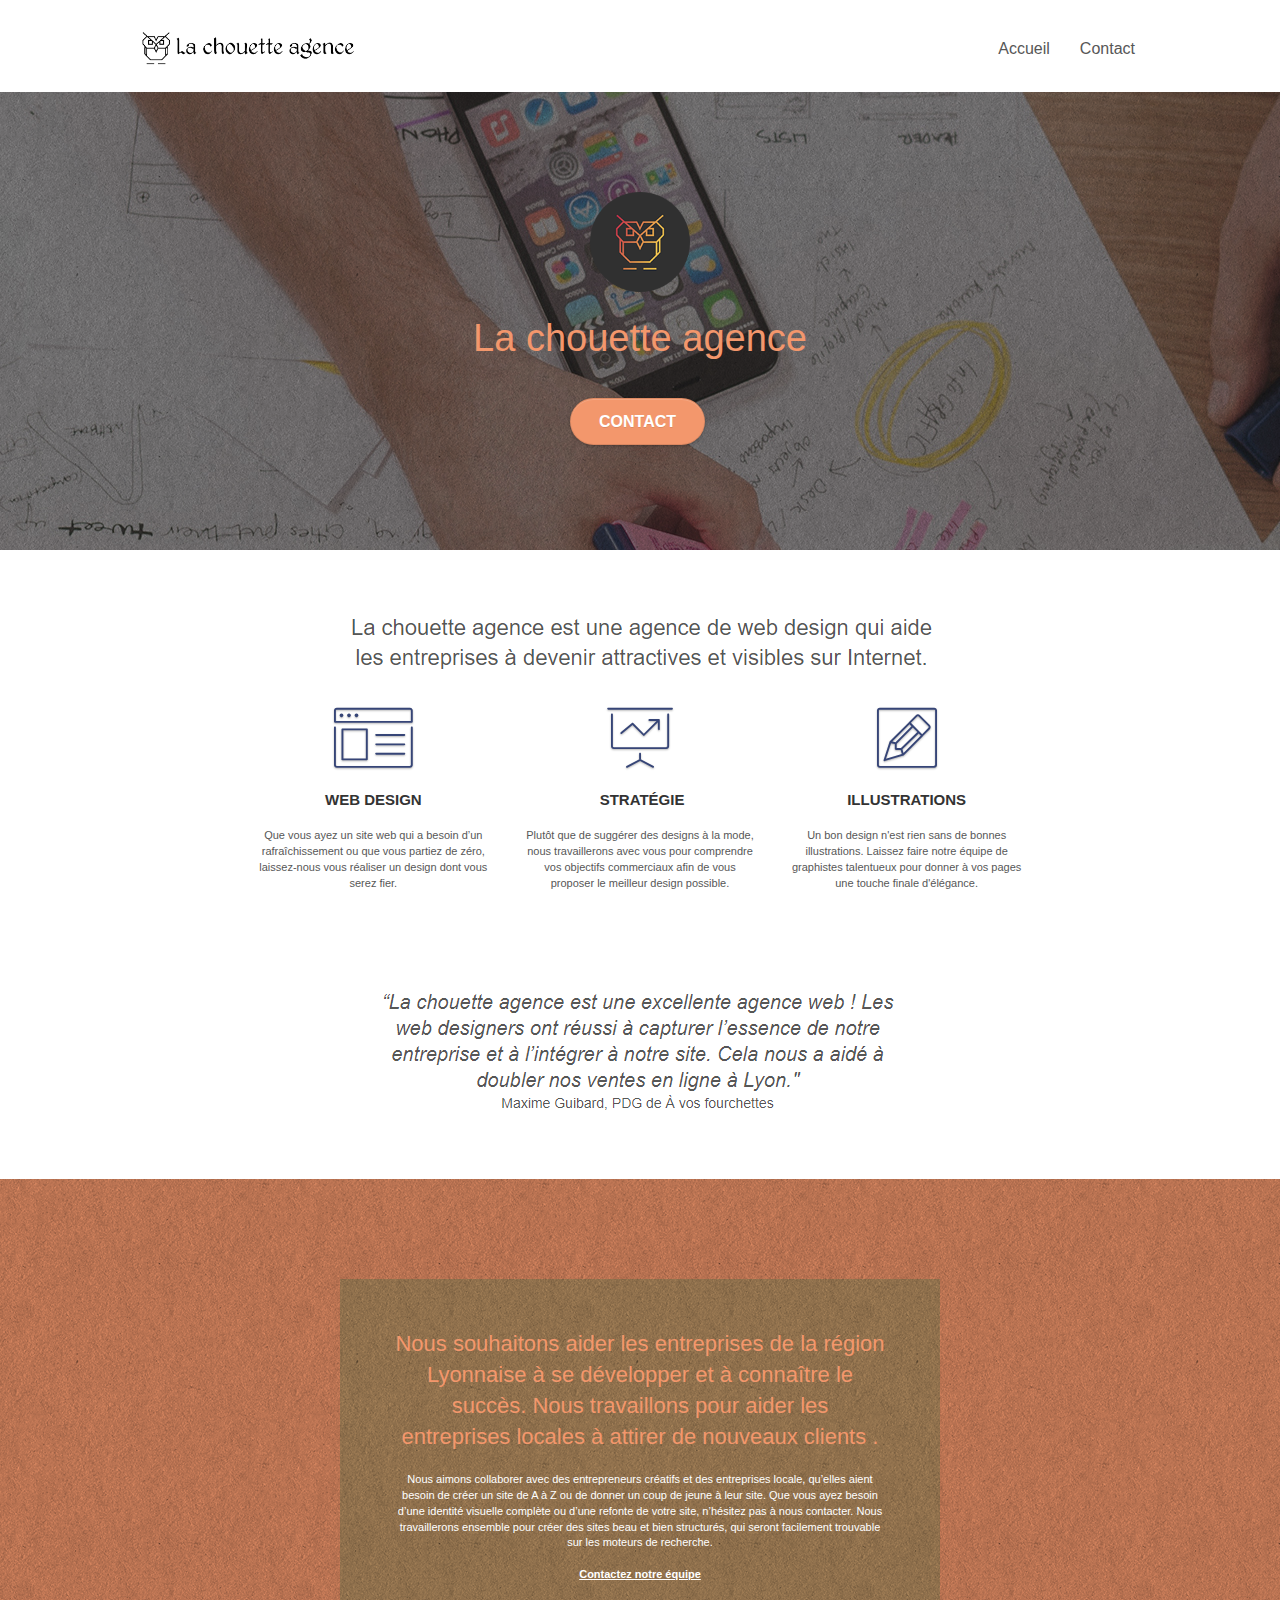
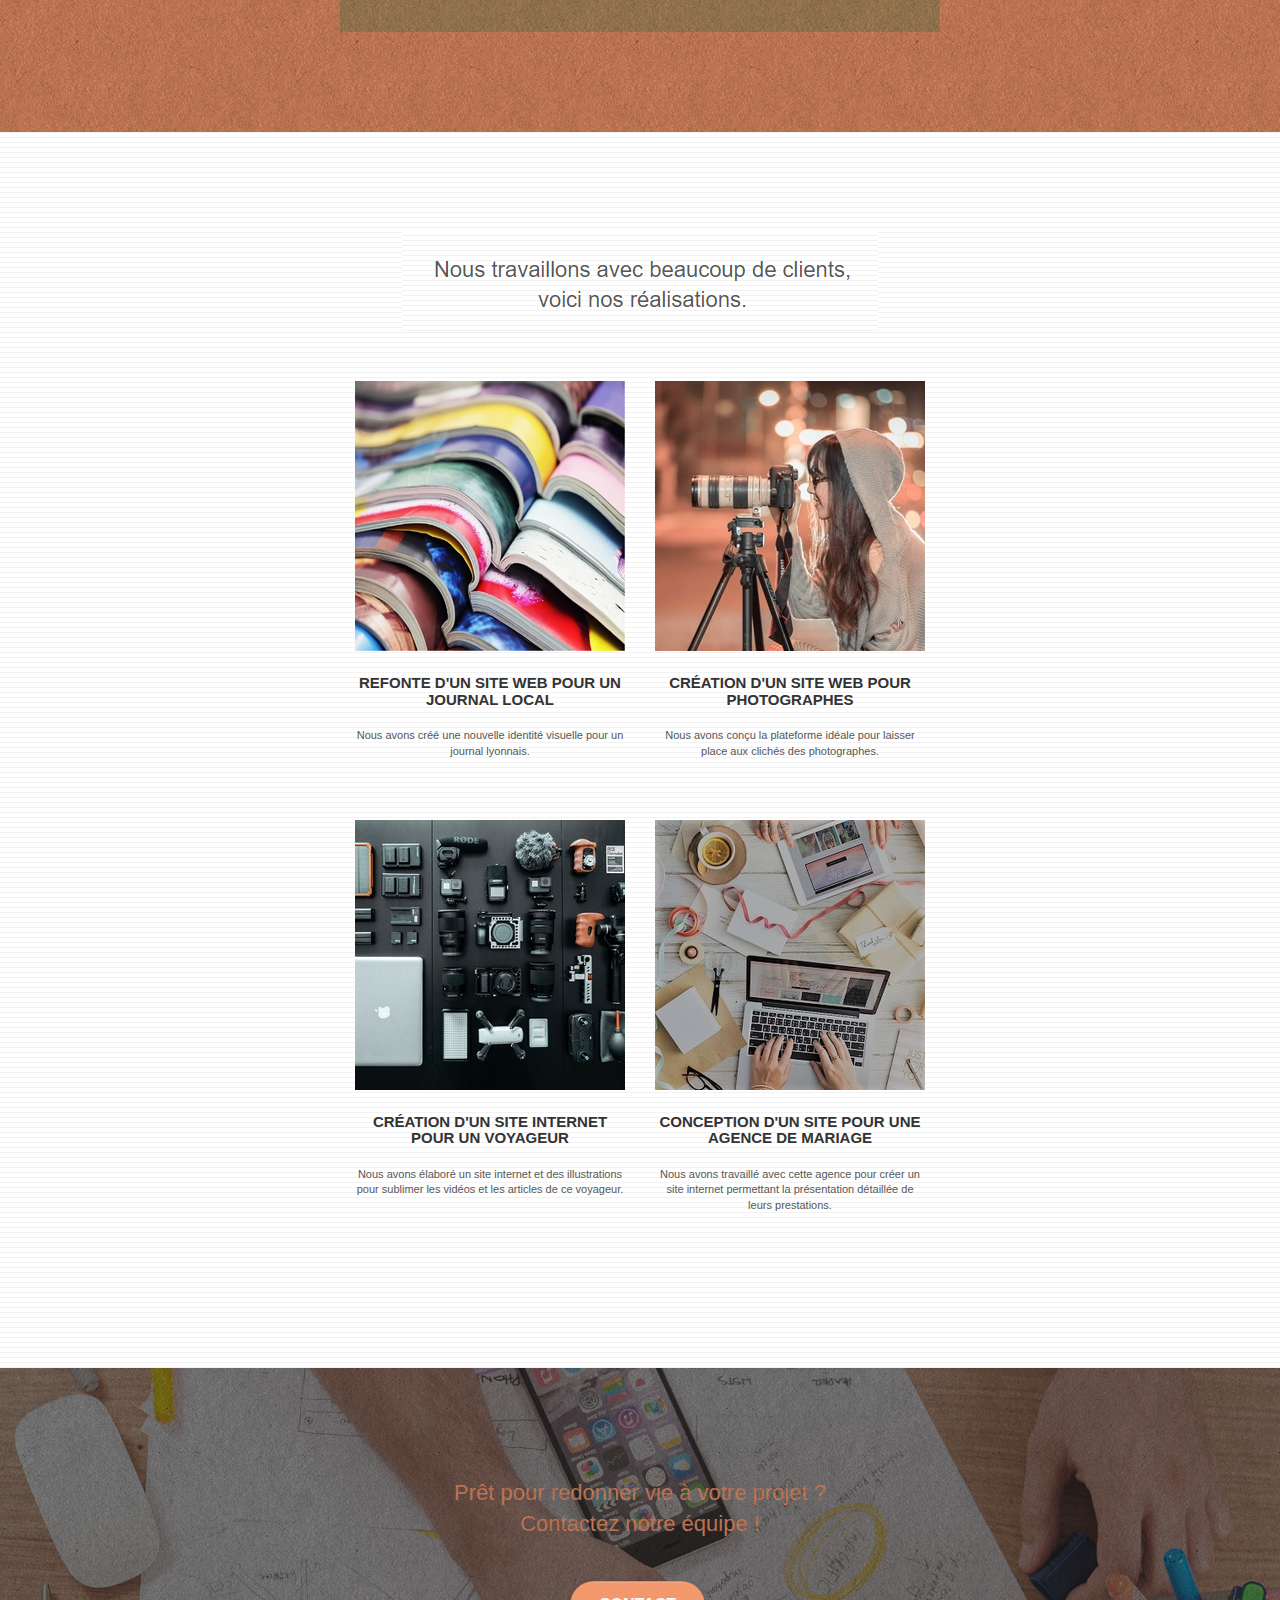
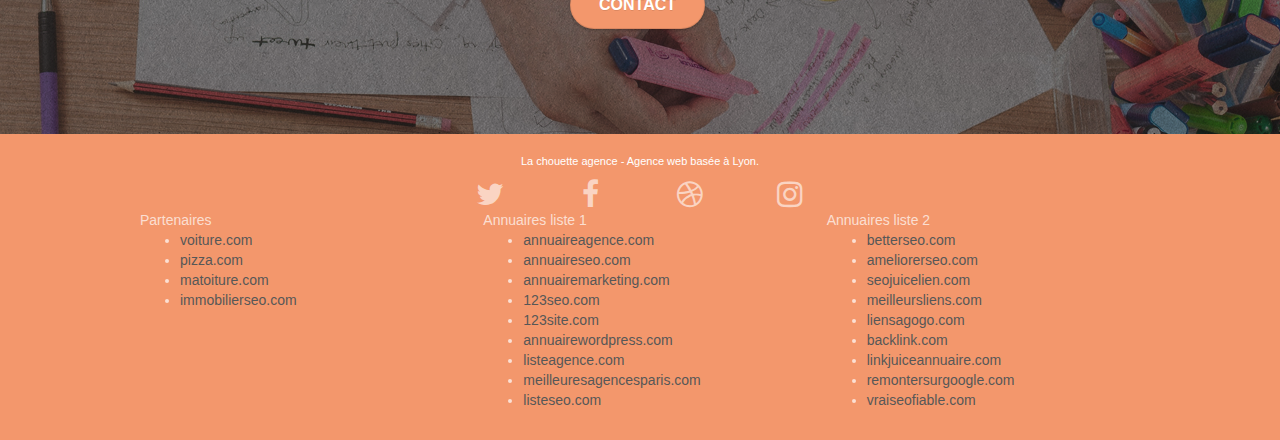
==== index.html @ 6ae4140e "v2" ====
<!doctype html>
<html lang="fr">
	<head>
		<meta charset="utf-8">
		<meta name="description" content="La chouette agence, une grande agence de web design basée à Lyon.">
		<meta name="viewport" content="width=device-width, initial-scale=1.0, viewport-fit=cover">
		<link rel="shortcut icon" type="image/png" href="favicon.png">
		<link rel="stylesheet" type="text/css" href="./css/bootstrap.css">
		<link rel="stylesheet" type="text/css" href="style.css">
		<link rel="stylesheet" type="text/css" href="./css/font-awesome.css">
		<link rel="stylesheet" type="text/css" href="./css/et-line.css">
		<script defer src="./js/jquery-2.1.0.js"></script>
		<script defer src="./js/bootstrap.js"></script>
		<script defer src="./js/blocs.js"></script>
		<script defer src="./js/jquery.touchSwipe.js" defer></script>
		<script defer src="./js/gmaps.js"></script>
		<title>La chouette agence</title>
		<!-- Analytics -->
		<!-- Analytics END -->
	</head>
	<body>
		<!-- Principal conteneur -->
		<div class="page-container">
			<!-- bloc-0 -->
			<div class="bloc bgc-white l-bloc " id="bloc-0">
				<div class="container bloc-sm">
					<nav class="navbar row">
						<div class="navbar-header">
							<a class="navbar-brand" href="index.html"><img src="img/la-chouette-agence.png" alt="paris web design logo agence web meilleure agence" height="40" /></a>
							<button id="nav-toggle" type="button" class="ui-navbar-toggle navbar-toggle" data-toggle="collapse" data-target=".navbar-1">
								<span class="sr-only">Toggle navigation</span>
								<span class="icon-bar"></span>
								<span class="icon-bar"></span>
								<span class="icon-bar"></span>
							</button>
						</div>
						<div class="collapse navbar-collapse navbar-1 special-dropdown-nav">
							<ul class="site-navigation nav navbar-nav">
								<li><a href="index.html">Accueil</a></li>
								<li><a href="page2.html">Contact</a></li>
							</ul>
						</div>
					</nav>
				</div>
			</div>
			<!-- bloc-0 END -->
			<!-- bloc-1-presentation -->
			<header class="bloc bgc-dark-slate-blue bg-banniere d-bloc bg-t-edge bloc-bg-texture texture-paper b-parallax" id="bloc-1-hero">
				<div class="container bloc-lg">
					<div class="row tight-width-whitespace">
						<div class="col-sm-12">
							<img src="img/logo.png" class="center-block image-resize-mode" width="100" alt="La chouette agence, agence web paris, création logo paris" />
							<h2 class="text-center hero-bloc-text tc-white">La chouette agence</h2>
							<div class="text-center">
								<a href="page2.html" class="btn btn-lg btn-clean btn-rd cta-hero btn-atomic-tangerine" id="cta-hero">Contact</a>
							</div>
						</div>
					</div>
				</div>
			</header>
			<!-- bloc-1-presentation END -->
			<!-- bloc-2-services -->
			<div class="bloc bgc-white l-bloc" id="bloc-2-services">
				<div class="container bloc-md">
					<div class="row">
						<div class="col-sm-12 text-center">
							<img alt="agence web, agence web paris, web design paris, stratégie web" src="img/title.png" />
						</div>
					</div>
					<div class="row voffset-lg med-width-whitespace">
						<div class="col-sm-4">
							<div class="text-center">
								<span class="et-icon-browser sm-shadow icon-dark-slate-blue icons icon-lg"></span>
							</div>
							<h3 class="mg-md text-center">                    Web design                </h3>
							<p class="text-center ">
								                    Que vous ayez un site web qui a besoin d&rsquo;un rafraîchissement ou que vous partiez de zéro, laissez-nous vous réaliser un design dont vous serez fier.                
							</p>
						</div>
						<div class="col-sm-4">
							<div class="text-center">
								<span class="et-icon-presentation sm-shadow icon-dark-slate-blue icons icon-lg"></span>
							</div>
							<h3 class="mg-md text-center">                    &nbsp;Stratégie                </h3>
							<p class="text-center ">
								                    Plutôt que de suggérer des designs à la mode, nous travaillerons avec vous pour comprendre vos objectifs commerciaux afin de vous proposer le meilleur design possible.
								<br>
							</p>
						</div>
						<div class="col-sm-4">
							<div class="text-center">
								<span class="et-icon-edit sm-shadow icon-dark-slate-blue icons icon-lg"></span>
							</div>
							<h3 class="mg-md text-center">                    Illustrations                </h3>
							<p class="text-center ">
								                    Un bon design n'est rien sans de bonnes illustrations. Laissez faire notre équipe de graphistes talentueux pour donner à vos pages une touche finale d'élégance.                
							</p>
						</div>
					</div>
					<div class="row voffset-lg voffset">
						<div class="col-xs-12 col-md-8 col-md-offset-2 text-center">
							<img alt="agence web, agence web paris, web design paris, stratégie web" src="img/citation.png" />
						</div>
					</div>
				</div>
			</div>
			<!-- bloc-2-services END -->
			<!-- bloc-3-what-i-do -->
			<div class="bloc tc-white bgc-atomic-tangerine bg-presentation d-bloc bloc-bg-texture texture-paper b-parallax" id="bloc-3-what-i-do">
				<div class="container bloc-lg">
					<div class="row tight-width-whitespace black-background">
						<div class="col-sm-12">
							<h2 class="mg-md text-center tc-white">                    Nous souhaitons aider les entreprises de la région Lyonnaise à se développer et à connaître le succès. Nous travaillons pour aider les entreprises locales à attirer de nouveaux clients .<br></h2>
							<p class="text-center white">
								                    Nous aimons collaborer avec des entrepreneurs créatifs et des entreprises locale, qu’elles aient besoin de créer un site de A à Z ou de donner un coup de jeune à leur site. Que vous ayez besoin d’une identité visuelle complète ou d’une refonte de votre site, n’hésitez pas à nous contacter. Nous travaillerons ensemble pour créer des sites beau et bien structurés, qui seront facilement trouvable sur les moteurs de recherche. 
								<br>
								<br>
								<a class="ltc-white bold-link" href="page2.html">Contactez notre équipe</a>
								<br>
							</p>
						</div>
					</div>
				</div>
			</div>
			<!-- bloc-3-what-i-do END -->
			<!-- bloc-4-portfolio -->
			<div class="bloc bgc-white bg-lines-h2-bg bg-repeat l-bloc" id="bloc-4-portfolio">
				<div class="container bloc-lg">
					<div class="row">
						<div class="col-sm-12 text-center">
							<img alt="agence web, agence web paris, web design paris, stratégie web" src="img/title2.png" />
						</div>
					</div>
					<div class="row tight-width-whitespace portfolio-row">
						<div class="col-sm-6">
							<a href="#" data-lightbox="img/identité-visuelle-lyon.jpg" data-gallery-id="gallery-1" data-caption="Refonte d'un site web pour un journal local" data-frame="snapshot-lb"><img src="img/identité-visuelle-lyon-min.jpg" alt="paris web design logo agence web meilleure agence et refonte site web journal" class="img-responsive portfolio-thumb" /></a>
							<h3 class="mg-md text-center">                    Refonte d'un site web pour un journal local                </h3>
							<p class="text-center">
								                    Nous avons créé une nouvelle identité visuelle pour un journal lyonnais.                
							</p>
						</div>
						<div class="col-sm-6">
							<a href="#" data-lightbox="img/site-web-photographe.jpg" data-gallery-id="gallery-1" data-caption="Création d'un site web pour photographes" data-frame="snapshot-lb"><img src="img/site-web-photographe-min.jpg" class="img-responsive portfolio-thumb" alt="paris web design logo agence web meilleure agence, Création d'un site web pour photographes" /></a>
							<h3 class="mg-md text-center">                    Création d'un site web pour photographes                </h3>
							<p class="text-center">
								                    Nous avons conçu la plateforme idéale pour laisser place aux clichés des photographes.                
							</p>
						</div>
					</div>
					<div class="row tight-width-whitespace portfolio-row">
						<div class="col-sm-6">
							<a href="#" data-lightbox="img/site-web-voyage.jpg" data-gallery-id="gallery-1" data-caption="Création d'un site internet pour un voyageur" data-frame="snapshot-lb"><img src="img/site-web-voyage-min.jpg" class="img-responsive portfolio-thumb" alt="paris web design logo agence web meilleure agence, Création d'un site web pour voyageur"/></a>
							<h3 class="mg-md text-center">                    Création d'un site internet pour un voyageur                </h3>
							<p class="text-center">
								                    Nous avons élaboré un site internet et des illustrations pour sublimer les vidéos et les articles de ce voyageur.                
							</p>
						</div>
						<div class="col-sm-6">
							<a href="#" data-lightbox="img/site-web-agence-mariage.jpg" data-gallery-id="gallery-1" data-caption="Conception d'un site pour une agence de mariage" data-frame="snapshot-lb"><img src="img/site-web-agence-mariage-min.jpg" class="img-responsive portfolio-thumb" alt="paris web design logo agence web meilleure agence, Création d'un site web pour agence de mariage" /></a>
							<h3 class="mg-md text-center">                    Conception d'un site pour une agence de mariage                </h3>
							<p class="text-center">
								                    Nous avons travaillé avec cette agence pour créer un site internet permettant la présentation détaillée de leurs prestations.                
							</p>
						</div>
					</div>
				</div>
			</div>
			<!-- bloc-4-portfolio END -->
			<!-- bloc-5-cta -->
			<div class="bloc bgc-dark-slate-blue bg-banniere d-bloc bloc-bg-texture texture-paper" id="bloc-5-cta">
				<div class="container bloc-lg">
					<div class="row">
						<h2 class="mg-md text-center tc-white">                Prêt pour redonner vie à votre projet ?<br>Contactez notre équipe !            </h2>
						<div class="col-sm-12 text-center">
							<a href="page2.html" class="btn btn-atomic-tangerine btn-clean btn-rd btn-lg cta-hero">Contact</a>
						</div>
					</div>
				</div>
			</div>
			<!-- bloc-5-cta END -->
			<!-- Footer - bloc-8 -->
			<div class="bloc bgc-atomic-tangerine d-bloc" id="bloc-8">
				<div class="container bloc-sm">
					<div class="row">
						<div class="col-sm-12">
							<p class="text-center white">
								                    La chouette agence - Agence web basée à Lyon.
								<br>
							</p>
							<div class="row row-no-gutters social">
								<div class="col-sm-3">
									<div class="text-center">
										<a class="social" href="index.html"><span class="fa fa-twitter icon-md"></span></a>
									</div>
								</div>
								<div class="col-sm-3">
									<div class="text-center">
										<a class="social" href="index.html"><span class="fa fa-facebook icon-md"></span></a>
									</div>
								</div>
								<div class="col-sm-3">
									<div class="text-center">
										<a class="social" href="index.html"><span class="fa fa-dribbble icon-md"></span></a>
									</div>
								</div>
								<div class="col-sm-3">
									<div class="text-center">
										<a class="social" href="index.html"><span class="fa fa-instagram icon-md"></span></a>
									</div>
								</div>
							</div>
							<div class="row">
								<div class="col-sm-4">
									                        Partenaires                            
									<ul>
										<li><a href="voiture.com">voiture.com</a></li>
										<li><a href="pizza.com">pizza.com</a></li>
										<li><a href="matoiture.com">matoiture.com</a></li>
										<li><a href="immobilierseo.com">immobilierseo.com</a></li>
									</ul>
								</div>
								<div class="col-sm-4">
									                        Annuaires liste 1                        
									<ul>
										<li><a href="annuaireagence.com">annuaireagence.com</a></li>
										<li><a href="annuaireseo.com">annuaireseo.com</a></li>
										<li><a href="annuairemarketing.com">annuairemarketing.com</a></li>
										<li><a href="123seoture.com">123seo.com</a></li>
										<li><a href="123site.com">123site.com</a></li>
										<li><a href="annuairewordpress.com">annuairewordpress.com</a></li>
										<li><a href="listeagence.com">listeagence.com</a></li>
										<li><a href="meilleuresagencesparis.com">meilleuresagencesparis.com</a></li>
										<li><a href="listeseo.com">listeseo.com</a></li>
									</ul>
								</div>
								<div class="col-sm-4">
									                        Annuaires liste 2                        
									<ul>
										<li><a href="betterseo.com">betterseo.com</a></li>
										<li><a href="ameliorerseo.com">ameliorerseo.com</a></li>
										<li><a href="seojuicelien.com">seojuicelien.com</a></li>
										<li><a href="meilleursliens.com">meilleursliens.com</a></li>
										<li><a href="liensagogo.com">liensagogo.com</a></li>
										<li><a href="backlink.com">backlink.com</a></li>
										<li><a href="linkjuiceannuaire.com">linkjuiceannuaire.com</a></li>
										<li><a href="remontersurgoogle.com">remontersurgoogle.com</a></li>
										<li><a href="vraiseofiable.com">vraiseofiable.com</a></li>
									</ul>
								</div>
							</div>
						</div>
					</div>
				</div>
			</div>
			<!-- Footer - bloc-8 END -->
		</div>
		<!-- Principal conteneur END -->
	</body>
</html>
---- style.css ----
body {
    margin: 0;
    padding: 0;
    background: #FFF;
    overflow-x: hidden;
    -webkit-font-smoothing: antialiased;
    -moz-osx-font-smoothing: grayscale;
}

a,
button {
    transition: all .3s ease-in-out;
    outline: none!important;
}

a:hover {
    text-decoration: none;
    cursor: pointer;
}

#page-loading-blocs-notifaction {
    position: fixed;
    top: 0;
    bottom: 0;
    width: 100%;
    z-index: 100000;
    background: #FFFFFF url("img/pageload-spinner.gif") no-repeat center center;
}

.bloc {
    width: 100%;
    clear: both;
    background: 50% 50% no-repeat;
    padding: 0 50px;
    -webkit-background-size: cover;
    -moz-background-size: cover;
    -o-background-size: cover;
    background-size: cover;
    position: relative;
}

.bloc .container {
    padding-left: 0;
    padding-right: 0;
}

.bloc-lg {
    padding: 100px 50px;
}

.bloc-md {
    padding: 50px;
}

.bloc-sm {
    padding: 20px 50px;
}

.bg-center,
.bg-l-edge,
.bg-r-edge,
.bg-t-edge,
.bg-b-edge,
.bg-tl-edge,
.bg-bl-edge,
.bg-tr-edge,
.bg-br-edge,
.bg-repeat {
    -webkit-background-size: auto!important;
    -moz-background-size: auto!important;
    -o-background-size: auto!important;
    background-size: auto!important;
}

.bg-repeat {
    background: repeat;
}

.bg-t-edge {
    background: top no-repeat;
}

.bloc-bg-texture::before {
    content: "";
    background-size: 2px 2px;
    position: absolute;
    top: 0;
    bottom: 0;
    left: 0;
    right: 0;
}

.texture-paper::before {
    background: url("img/texture-paper.png");
    background-size: 280px 280px;
}

.b-parallax {
    background-attachment: fixed;
}

.d-bloc {
    color: rgba(255, 255, 255, .7);
}

.d-bloc button:hover {
    color: rgba(255, 255, 255, .9);
}

.d-bloc .icon-round,
.d-bloc .icon-square,
.d-bloc .icon-rounded,
.d-bloc .icon-semi-rounded-a,
.d-bloc .icon-semi-rounded-b {
    border-color: rgba(255, 255, 255, .9);
}

.d-bloc .divider-h span {
    border-color: rgba(255, 255, 255, .2);
}

.d-bloc .a-btn,
.d-bloc .navbar a,
.d-bloc .navbar-brand,
.d-bloc a .icon-sm,
.d-bloc a .icon-md,
.d-bloc a .icon-lg,
.d-bloc a .icon-xl,
.d-bloc h1 a,
.d-bloc h2 a,
.d-bloc h3 a,
.d-bloc h4 a,
.d-bloc h5 a,
.d-bloc h6 a,
.d-bloc p a {
    color: rgba(255, 255, 255, .6);
}

.d-bloc .a-btn:hover,
.d-bloc .navbar a:hover,
.d-bloc .navbar-brand:hover,
.d-bloc a:hover .icon-sm,
.d-bloc a:hover .icon-md,
.d-bloc a:hover .icon-lg,
.d-bloc a:hover .icon-xl,
.d-bloc h1 a:hover,
.d-bloc h2 a:hover,
.d-bloc h3 a:hover,
.d-bloc h4 a:hover,
.d-bloc h5 a:hover,
.d-bloc h6 a:hover,
.d-bloc p a:hover {
    color: rgba(255, 255, 255, 1);
}

.d-bloc .navbar-toggle .icon-bar {
    background: rgba(255, 255, 255, 1);
}

.d-bloc .btn-wire,
.d-bloc .btn-wire:hover {
    color: rgba(255, 255, 255, 1);
    border-color: rgba(255, 255, 255, 1);
}

.d-bloc .panel {
    color: rgba(0, 0, 0, .5);
}

.d-bloc .panel button:hover {
    color: rgba(0, 0, 0, .7);
}

.d-bloc .panel icon {
    border-color: rgba(0, 0, 0, .7);
}

.d-bloc .panel .divider-h span {
    border-color: rgba(0, 0, 0, .1);
}

.d-bloc .panel .a-btn {
    color: rgba(0, 0, 0, .6);
}

.d-bloc .panel .a-btn:hover {
    color: rgba(0, 0, 0, 1);
}

.d-bloc .panel .btn-wire,
.d-bloc .panel .btn-wire:hover {
    color: rgba(0, 0, 0, .7);
    border-color: rgba(0, 0, 0, .3);
}

.d-bloc .panel,
.l-bloc {
    color: rgba(0, 0, 0, .5);
}

.d-bloc .panel button:hover,
.l-bloc button:hover {
    color: rgba(0, 0, 0, .7);
}

.l-bloc .icon-round,
.l-bloc .icon-square,
.l-bloc .icon-rounded,
.l-bloc .icon-semi-rounded-a,
.l-bloc .icon-semi-rounded-b {
    border-color: rgba(0, 0, 0, .7);
}

.d-bloc .panel .divider-h span,
.l-bloc .divider-h span {
    border-color: rgba(0, 0, 0, .1);
}

.d-bloc .panel .a-btn,
.l-bloc .a-btn,
.l-bloc .navbar a,
.l-bloc .navbar-brand,
.l-bloc a .icon-sm,
.l-bloc a .icon-md,
.l-bloc a .icon-lg,
.l-bloc a .icon-xl,
.l-bloc h1 a,
.l-bloc h2 a,
.l-bloc h3 a,
.l-bloc h4 a,
.l-bloc h5 a,
.l-bloc h6 a,
.l-bloc p a {
    color: rgba(0, 0, 0, .6);
}

.d-bloc .panel .a-btn:hover,
.l-bloc .a-btn:hover,
.l-bloc .navbar a:hover,
.l-bloc .navbar-brand:hover,
.l-bloc a:hover .icon-sm,
.l-bloc a:hover .icon-md,
.l-bloc a:hover .icon-lg,
.l-bloc a:hover .icon-xl,
.l-bloc h1 a:hover,
.l-bloc h2 a:hover,
.l-bloc h3 a:hover,
.l-bloc h4 a:hover,
.l-bloc h5 a:hover,
.l-bloc h6 a:hover,
.l-bloc p a:hover {
    color: rgba(0, 0, 0, 1);
}

.l-bloc .navbar-toggle .icon-bar {
    color: rgba(0, 0, 0, .6);
}

.d-bloc .panel .btn-wire,
.d-bloc .panel .btn-wire:hover,
.l-bloc .btn-wire,
.l-bloc .btn-wire:hover {
    color: rgba(0, 0, 0, .7);
    border-color: rgba(0, 0, 0, .3);
}

.voffset {
    margin-top: 30px;
}

.voffset-lg {
    margin-top: 80px;
}

.row-no-gutters {
    margin-right: 0;
    margin-left: 0;
}

.row.row-no-gutters > [class^="col-"],
.row.row-no-gutters > [class*=" col-"] {
    padding-right: 0;
    padding-left: 0;
}

#bloc-1-hero h1 {
    font-size: 32px;
}

.navbar {
    margin-bottom: 0;
    z-index: 1;
}

.navbar-brand {
    height: auto;
    padding: 3px 15px;
    font-size: 25px;
    font-weight: normal;
    font-weight: 600;
    line-height: 44px;
}

.navbar-brand img {
    max-height: 200px;
    margin: 0 5px 0 0;
    display: inline;
}

.navbar-brand img[src$=svg] {
    min-width: 100px;
}

.nav-center .navbar-brand img {
    margin: 0;
}

.navbar .nav {
    padding-top: 2px;
    margin-right: -16px;
    float: right;
    z-index: 1;
}

.nav > li {
    float: left;
    margin-top: 4px;
    font-size: 16px;
}

.navbar-nav .open .dropdown-menu > li > a {
    text-align: inherit;
}

.nav > li a:hover,
.nav > li a:focus {
    background: transparent;
}

.navbar-toggle {
    margin: 10px 10px 0 0;
    border: 0px;
}

.navbar-toggle:hover {
    background: transparent!important;
}

.navbar-toggle .icon-bar {
    background-color: rgba(0, 0, 0, .5);
    width: 26px;
}

.nav-invert .navbar .nav {
    float: left;
}

.nav-invert .navbar-header,
.nav-invert .navbar-brand {
    float: right;
    position: relative;
    z-index: 2;
}

@media (min-width: 768px) {
    .site-navigation {
        position: absolute;
        top: 50%;
        right: 20px;
        transform: translate(0, -50%);
        -webkit-transform: translateY(-50%);
    }
    .nav > li .dropdown-menu a,
    .nav > li .dropdown-menu a:hover {
        color: #484848;
    }
    .nav-invert .site-navigation {
        left: 0;
        right: 0;
    }
    .nav-center {
        text-align: center;
    }
    .nav-center .navbar-header {
        width: 100%;
    }
    .nav-center .navbar-header,
    .nav-center .navbar-brand,
    .nav-center .nav > li {
        float: none;
        display: inline-block;
    }
    .nav-center .site-navigation {
        position: relative;
        width: 100%;
        right: 0;
        margin-right: 0px;
        margin-top: 20px;
    }
    .nav-center.mini-nav .navbar-toggle {
        float: none;
        margin: 10px auto 0;
    }
}

.nav > li > .dropdown a {
    background: none!important;
    display: block;
    padding: 14px 15px;
}

nav .caret {
    margin: 0 5px;
}

.dropdown-menu .dropdown-menu {
    top: -8px;
    left: 100%;
}

.dropdown-menu .dropmenu-flow-right {
    top: 100%;
    left: 0;
    margin-left: -1px;
    border-top-left-radius: 0;
    border-top-right-radius: 0;
}

.dropdown-menu .dropdown span {
    border: 4px solid black;
    border-top-color: transparent;
    border-right-color: transparent;
    border-bottom-color: transparent;
    margin: 6px -5px 0 0!important;
    float: right;
}

.mg-md {
    margin-top: 10px;
    margin-bottom: 20px;
}

.mg-lg {
    margin-top: 10px;
    margin-bottom: 40px;
}

.btn {
    margin: 0 5px 5px 0;
}

.btn.pull-right {
    margin: 0 0 5px 5px;
}

.btn-d,
.btn-d:hover,
.btn-d:focus {
    color: #FFF;
    background: rgba(0, 0, 0, .3);
}

button {
    outline: none!important;
}

.btn-rd {
    border-radius: 40px;
}

.btn-clean {
    border: 1px solid rgba(0, 0, 0, .08);
    border-bottom-color: rgba(0, 0, 0, .1);
    text-shadow: 0 1px 0 rgba(0, 0, 1, .1);
    box-shadow: 0 1px 3px rgba(0, 0, 1, .25), inset 0 1px 0 0 rgba(255, 255, 255, .15);
}

.icon-md {
    font-size: 30px!important;
}

.icon-lg {
    font-size: 60px!important;
}

.sm-shadow {
    text-shadow: 0 1px 2px rgba(0, 0, 0, .3);
}

.panel-sq,
.panel-sq .panel-heading,
.panel-sq .panel-footer {
    border-radius: 0;
}

.panel-rd {
    border-radius: 30px;
}

.panel-rd .panel-heading {
    border-radius: 29px 29px 0 0;
}

.panel-rd .panel-footer {
    border-radius: 0 0 29px 29px;
}

.form-control {
    border-color: rgba(0, 0, 0, .1);
    box-shadow: none;
}

.scrollToTop {
    width: 40px;
    height: 40px;
    position: fixed;
    bottom: 20px;
    right: 20px;
    opacity: 0;
    z-index: 500;
    transition: all .3s ease-in-out;
}

.scrollToTop span {
    margin-top: 6px;
}

.showScrollTop {
    font-size: 14px;
    opacity: 1;
}

a[data-lightbox] {
    position: relative;
    display: block;
    text-align: center;
}

a[data-lightbox]:hover::before {
    content: "+";
    font-family: "HelveticaNeue-Light", "Helvetica Neue Light", "Helvetica Neue", Helvetica, Arial;
    font-size: 32px;
    width: 50px;
    height: 50px;
    margin-left: -25px;
    border-radius: 50%;
    background: rgba(0, 0, 0, .6);
    color: #FFF;
    font-weight: 100;
    z-index: 1;
    position: absolute;
    top: 50%;
    transform: translateY(-50%);
    -webkit-transform: translateY(-50%);
}

a[data-lightbox]:hover img {
    opacity: 0.6;
    -webkit-animation-fill-mode: none;
    animation-fill-mode: none;
}

#lightbox-modal {
    display: flex;
    align-items: center;
}

#lightbox-modal .modal-dialog {
    width: 90%;
    max-width: 900px;
    margin: 0 auto 0;
}

#lightbox-modal .modal-dialog img {
    max-height: 90vh;
    margin: 0 auto;
}

.lightbox-caption {
    padding: 20px;
    color: #FFF;
    background: rgba(0, 0, 0, .5);
    position: absolute;
    left: 15px;
    right: 15px;
    bottom: 5px;
}

.close-lightbox {
    color: #FFF;
    font-size: 30px;
    position: absolute;
    top: 20px;
    right: 20px;
    z-index: 20;
    background: rgba(0, 0, 0, .5);
    border: none;
    line-height: 30px;
    padding: 0 9px 5px;
    opacity: 0.3;
}

.close-lightbox:hover,
.next-lightbox:hover,
.prev-lightbox:hover {
    opacity: 1.0;
    color: #FFF;
}

.next-lightbox,
.prev-lightbox {
    font-size: 20px;
    color: rgba(255, 255, 255, .9);
    background: rgba(0, 0, 0, .5);
    transition: all .2s ease-in-out;
    position: absolute;
    top: 45%;
    z-index: 1;
    opacity: 0.4;
}

.next-lightbox {
    padding: 6px 8px 1px 13px;
    right: 25px;
}

.prev-lightbox {
    padding: 6px 13px 1px 10px;
    left: 25px;
}

.snapshot-lb .modal-body {
    padding-bottom: 45px;
}

.snapshot-lb .lightbox-caption {
    padding: 0;
    color: rgba(0, 0, 0, .5);
    background: none;
}

h1,
h2,
h3,
h4,
h5,
h6,
p,
label,
.btn,
a {
    font-family: "helvetica";
    font-weight: 400;
    color: #575757!important;
}

.container {
    max-width: 1000px;
}

.hero-bloc-text {
    font-size: 38px;
}

.hero-bloc-text-sub {
    font-size: 36px;
}

.statement-bloc-text {
    line-height: 26px;
    font-style: italic;
    font-size: 20px;
    text-align: center;
    font-weight: lighter;
    max-width: 520px;
    margin: auto auto auto auto;
}

p {
    font-size: 11px;
}

.tight-width-whitespace {
    max-width: 600px;
    margin: auto auto auto auto;
}

.h1 {
    font-size: 20px;
    font-family: "Open Sans";
}

.cta-hero {
    margin-top: 22px;
    color: #FFFFFF!important;
    text-transform: uppercase;
    padding: 12px 28px 12px 28px;
    font-size: 16px;
    font-weight: 700;
}

.social {
    max-width: 400px;
    margin: auto auto auto auto;
}

h2 {
    font-size: 22px;
    line-height: 1.4em;
}

h3 {
    font-size: 15px;
    text-transform: uppercase;
    font-weight: 700;
    color: #333333!important;
}

.med-width-whitespace {
    max-width: 800px;
    margin: auto auto auto auto;
    box-shadow: 0px 0px 0px #000000;
}

h1 {
    color: #333333!important;
}

h4 {
    color: #333333!important;
}

.icons {
    margin-bottom: 14px;
    margin-top: 24px;
}

.white {
    color: #FFFFFF!important;
}

.portfolio-thumb {
    margin-bottom: 24px;
}

.portfolio-row {
    margin-bottom: 44px;
    margin-top: 50px;
}

.avatar {
    box-shadow: 0px 4px 9px rgba(0, 0, 0, 0.3);
}

.black-background {
    background-color: rgba(165, 147, 99, 0.7);
    padding: 40px 40px 40px 40px;
}

.bold-link {
    font-weight: 900;
    text-decoration: underline!important;
}

.bgc-white {
    background-color: #FFFFFF;
}

.bgc-dark-slate-blue {
    background-color: #364577;
}

.bgc-atomic-tangerine {
    background-color: #F3976C;
}

.tc-white {
    color: #F3976C!important;
}

.btn-atomic-tangerine {
    background: #F3976C;
    color: #FFFFFF!important;
}

.btn-atomic-tangerine:hover {
    background: #c27956!important;
    color: #FFFFFF!important;
}

.ltc-white {
    color: #FFFFFF!important;
}

.ltc-white:hover {
    color: #cccccc!important;
}

.ltc-atomic-tangerine {
    color: #F3976C!important;
}

.ltc-atomic-tangerine:hover {
    color: #c27956!important;
}

.icon-dark-slate-blue {
    color: #364577!important;
    border-color: #364577!important;
}

.bg-dots-bg {
    background-image: url("img/dots-bg.png");
}

.bg-lines-h2-bg {
    background-image: url("img/lines-h2-bg.png");
}

.bg-banniere {
    background-image: url("img/la-chouette-agence-banniere.jpg");
}

.bg-presentation {
    background-image: url("img/image-de-presentation.jpg");
}

@media (max-width: 1024px) {
    .bloc {
        padding-left: 20px;
        padding-right: 20px;
    }
    .bloc.full-width-bloc,
    .bloc-tile-2.full-width-bloc .container,
    .bloc-tile-3.full-width-bloc .container,
    .bloc-tile-4.full-width-bloc .container {
        padding-left: 0;
        padding-right: 0;
    }
}

@media (max-width: 992px) and (min-width: 768px) {
    .navbar .nav {
        max-width: 80%
    }
    .nav-center.navbar .nav {
        max-width: 100%
    }
}

@media only screen and (min-device-width: 768px) and (max-device-width: 1024px) and (orientation: landscape) {
    .b-parallax {
        background-attachment: scroll;
    }
}

@media only screen and (min-device-width: 1024px) and (max-device-width: 1366px) and (-webkit-min-device-pixel-ratio: 1.5) {
    .b-parallax {
        background-attachment: scroll;
    }
}

@media (max-width: 991px) {
    .container {
        width: 100%;
    }
    .b-parallax {
        background-attachment: scroll;
    }
    .page-container,
    #hero-bloc {
        overflow-x: hidden;
        position: relative;
    }
    .bloc {
        padding-left: constant(safe-area-inset-left);
        padding-right: constant(safe-area-inset-right);
    }
    .bloc-group,
    .bloc-group .bloc {
        display: block;
        width: 100%;
    }
    .bloc-fill-screen .fill-bloc-top-edge,
    .bloc-fill-screen .fill-bloc-bottom-edge {
        padding: 0 20px;
        padding-left: constant(safe-area-inset-left);
        padding-right: constant(safe-area-inset-right);
    }
}

@media (max-width: 767px) {
    .page-container {
        overflow-x: hidden;
        position: relative;
    }
    h1,
    h2,
    h3,
    h4,
    h5,
    h6,
    p,
    #disqus_thread {
        padding-left: 10px!important;
        padding-right: 10px!important;
    }
    .b-parallax {
        background-attachment: scroll;
    }
    .navbar .nav {
        padding-top: 0;
        border-top: 1px solid rgba(0, 0, 0, .2);
        float: none!important;
    }
    .navbar.row {
        margin-left: 0;
        margin-right: 0;
    }
    .site-navigation {
        position: inherit;
        transform: none;
        -webkit-transform: none;
        -ms-transform: none;
    }
    .nav > li {
        margin-top: 0;
        border-bottom: 1px solid rgba(0, 0, 0, .1);
        background: rgba(0, 0, 0, .05);
        text-align: left;
        padding-left: 15px;
        width: 100%;
    }
    .nav > li:hover {
        background: rgba(0, 0, 0, .08);
    }
    .dropdown .dropdown a .caret {
        float: none;
        margin: 5px 0 0 10px!important;
        border: 4px solid black;
        border-bottom-color: transparent;
        border-right-color: transparent;
        border-left-color: transparent;
    }
    #hero-bloc .navbar .nav {
        background: rgba(0, 0, 0, .8);
    }
    #hero-bloc .navbar .nav a {
        color: rgba(255, 255, 255, .6);
    }
    .hero {
        padding: 50px 0;
    }
    .hero-nav {
        left: -1px;
        right: -1px;
    }
    .navbar-collapse {
        padding: 0;
        overflow-x: hidden;
        -webkit-box-shadow: none;
        box-shadow: none;
    }
    .navbar-brand img {
        max-height: 40px;
        width: auto;
    }
    .nav-invert .navbar-header {
        float: none;
        width: 100%;
    }
    .nav-invert .navbar-toggle {
        float: left;
        margin-left: 10px;
    }
    .bloc {
        padding-left: 0;
        padding-right: 0;
    }
    .bloc-xxl,
    .bloc-xl,
    .bloc-lg {
        padding: 40px 0;
    }
    .bloc-sm,
    .bloc-md {
        padding-left: 0;
        padding-right: 0;
    }
    .bloc-tile-2 .container,
    .bloc-tile-3 .container,
    .bloc-tile-4 .container,
    .bloc-fill-screen .fill-bloc-top-edge,
    .bloc-fill-screen .fill-bloc-bottom-edge {
        padding-left: 0;
        padding-right: 0;
    }
    .a-block {
        padding: 0 10px;
    }
    .btn-dwn {
        display: none;
    }
    .voffset {
        margin-top: 5px;
    }
    .voffset-md {
        margin-top: 20px;
    }
    .voffset-lg {
        margin-top: 30px;
    }
    form {
        padding: 5px;
    }
    .close-lightbox {
        display: inline-block;
    }
    .blocsapp-device-iphone5 {
        background-size: 216px 425px;
        padding-top: 60px;
        width: 216px;
        height: 425px;
    }
    .blocsapp-device-iphone5 img {
        width: 180px;
        height: 320px;
    }
}

@media (max-width: 400px) {
    .bloc {
        padding-left: 0;
        padding-right: 0;
    }
}

@media (max-width: 767px) {
    .bloc-mob-center-text {
        text-align: center;
    }
}
---- css/et-line.css ----
@font-face {
    font-family: et-line;
    src: url(../fonts/et-line.eot);
    src: url(../fonts/et-line.eot?#iefix) format('embedded-opentype'), url(../fonts/et-line.woff) format('woff'), url(../fonts/et-line.ttf) format('truetype'), url(../fonts/et-line.svg#et-line) format('svg');
    font-weight: 400;
    font-style: normal
}

.et-icon-adjustments,
.et-icon-alarmclock,
.et-icon-anchor,
.et-icon-aperture,
.et-icon-attachment,
.et-icon-bargraph,
.et-icon-basket,
.et-icon-beaker,
.et-icon-bike,
.et-icon-book-open,
.et-icon-briefcase,
.et-icon-browser,
.et-icon-calendar,
.et-icon-camera,
.et-icon-caution,
.et-icon-chat,
.et-icon-circle-compass,
.et-icon-clipboard,
.et-icon-clock,
.et-icon-cloud,
.et-icon-compass,
.et-icon-desktop,
.et-icon-dial,
.et-icon-document,
.et-icon-documents,
.et-icon-download,
.et-icon-dribbble,
.et-icon-edit,
.et-icon-envelope,
.et-icon-expand,
.et-icon-facebook,
.et-icon-flag,
.et-icon-focus,
.et-icon-gears,
.et-icon-genius,
.et-icon-gift,
.et-icon-global,
.et-icon-globe,
.et-icon-googleplus,
.et-icon-grid,
.et-icon-happy,
.et-icon-hazardous,
.et-icon-heart,
.et-icon-hotairballoon,
.et-icon-hourglass,
.et-icon-key,
.et-icon-laptop,
.et-icon-layers,
.et-icon-lifesaver,
.et-icon-lightbulb,
.et-icon-linegraph,
.et-icon-linkedin,
.et-icon-lock,
.et-icon-magnifying-glass,
.et-icon-map,
.et-icon-map-pin,
.et-icon-megaphone,
.et-icon-mic,
.et-icon-mobile,
.et-icon-newspaper,
.et-icon-notebook,
.et-icon-paintbrush,
.et-icon-paperclip,
.et-icon-pencil,
.et-icon-phone,
.et-icon-picture,
.et-icon-pictures,
.et-icon-piechart,
.et-icon-presentation,
.et-icon-pricetags,
.et-icon-printer,
.et-icon-profile-female,
.et-icon-profile-male,
.et-icon-puzzle,
.et-icon-quote,
.et-icon-recycle,
.et-icon-refresh,
.et-icon-ribbon,
.et-icon-rss,
.et-icon-sad,
.et-icon-scissors,
.et-icon-scope,
.et-icon-search,
.et-icon-shield,
.et-icon-speedometer,
.et-icon-strategy,
.et-icon-streetsign,
.et-icon-tablet,
.et-icon-target,
.et-icon-telescope,
.et-icon-toolbox,
.et-icon-tools,
.et-icon-tools-2,
.et-icon-trophy,
.et-icon-tumblr,
.et-icon-twitter,
.et-icon-upload,
.et-icon-video,
.et-icon-wallet,
.et-icon-wine {
    font-family: et-line;
    speak: none;
    font-style: normal;
    font-weight: 400;
    font-variant: normal;
    text-transform: none;
    line-height: 1;
    -webkit-font-smoothing: antialiased;
    -moz-osx-font-smoothing: grayscale;
    display: inline-block
}

.et-icon-mobile:before {
    content: "\e000"
}

.et-icon-laptop:before {
    content: "\e001"
}

.et-icon-desktop:before {
    content: "\e002"
}

.et-icon-tablet:before {
    content: "\e003"
}

.et-icon-phone:before {
    content: "\e004"
}

.et-icon-document:before {
    content: "\e005"
}

.et-icon-documents:before {
    content: "\e006"
}

.et-icon-search:before {
    content: "\e007"
}

.et-icon-clipboard:before {
    content: "\e008"
}

.et-icon-newspaper:before {
    content: "\e009"
}

.et-icon-notebook:before {
    content: "\e00a"
}

.et-icon-book-open:before {
    content: "\e00b"
}

.et-icon-browser:before {
    content: "\e00c"
}

.et-icon-calendar:before {
    content: "\e00d"
}

.et-icon-presentation:before {
    content: "\e00e"
}

.et-icon-picture:before {
    content: "\e00f"
}

.et-icon-pictures:before {
    content: "\e010"
}

.et-icon-video:before {
    content: "\e011"
}

.et-icon-camera:before {
    content: "\e012"
}

.et-icon-printer:before {
    content: "\e013"
}

.et-icon-toolbox:before {
    content: "\e014"
}

.et-icon-briefcase:before {
    content: "\e015"
}

.et-icon-wallet:before {
    content: "\e016"
}

.et-icon-gift:before {
    content: "\e017"
}

.et-icon-bargraph:before {
    content: "\e018"
}

.et-icon-grid:before {
    content: "\e019"
}

.et-icon-expand:before {
    content: "\e01a"
}

.et-icon-focus:before {
    content: "\e01b"
}

.et-icon-edit:before {
    content: "\e01c"
}

.et-icon-adjustments:before {
    content: "\e01d"
}

.et-icon-ribbon:before {
    content: "\e01e"
}

.et-icon-hourglass:before {
    content: "\e01f"
}

.et-icon-lock:before {
    content: "\e020"
}

.et-icon-megaphone:before {
    content: "\e021"
}

.et-icon-shield:before {
    content: "\e022"
}

.et-icon-trophy:before {
    content: "\e023"
}

.et-icon-flag:before {
    content: "\e024"
}

.et-icon-map:before {
    content: "\e025"
}

.et-icon-puzzle:before {
    content: "\e026"
}

.et-icon-basket:before {
    content: "\e027"
}

.et-icon-envelope:before {
    content: "\e028"
}

.et-icon-streetsign:before {
    content: "\e029"
}

.et-icon-telescope:before {
    content: "\e02a"
}

.et-icon-gears:before {
    content: "\e02b"
}

.et-icon-key:before {
    content: "\e02c"
}

.et-icon-paperclip:before {
    content: "\e02d"
}

.et-icon-attachment:before {
    content: "\e02e"
}

.et-icon-pricetags:before {
    content: "\e02f"
}

.et-icon-lightbulb:before {
    content: "\e030"
}

.et-icon-layers:before {
    content: "\e031"
}

.et-icon-pencil:before {
    content: "\e032"
}

.et-icon-tools:before {
    content: "\e033"
}

.et-icon-tools-2:before {
    content: "\e034"
}

.et-icon-scissors:before {
    content: "\e035"
}

.et-icon-paintbrush:before {
    content: "\e036"
}

.et-icon-magnifying-glass:before {
    content: "\e037"
}

.et-icon-circle-compass:before {
    content: "\e038"
}

.et-icon-linegraph:before {
    content: "\e039"
}

.et-icon-mic:before {
    content: "\e03a"
}

.et-icon-strategy:before {
    content: "\e03b"
}

.et-icon-beaker:before {
    content: "\e03c"
}

.et-icon-caution:before {
    content: "\e03d"
}

.et-icon-recycle:before {
    content: "\e03e"
}

.et-icon-anchor:before {
    content: "\e03f"
}

.et-icon-profile-male:before {
    content: "\e040"
}

.et-icon-profile-female:before {
    content: "\e041"
}

.et-icon-bike:before {
    content: "\e042"
}

.et-icon-wine:before {
    content: "\e043"
}

.et-icon-hotairballoon:before {
    content: "\e044"
}

.et-icon-globe:before {
    content: "\e045"
}

.et-icon-genius:before {
    content: "\e046"
}

.et-icon-map-pin:before {
    content: "\e047"
}

.et-icon-dial:before {
    content: "\e048"
}

.et-icon-chat:before {
    content: "\e049"
}

.et-icon-heart:before {
    content: "\e04a"
}

.et-icon-cloud:before {
    content: "\e04b"
}

.et-icon-upload:before {
    content: "\e04c"
}

.et-icon-download:before {
    content: "\e04d"
}

.et-icon-target:before {
    content: "\e04e"
}

.et-icon-hazardous:before {
    content: "\e04f"
}

.et-icon-piechart:before {
    content: "\e050"
}

.et-icon-speedometer:before {
    content: "\e051"
}

.et-icon-global:before {
    content: "\e052"
}

.et-icon-compass:before {
    content: "\e053"
}

.et-icon-lifesaver:before {
    content: "\e054"
}

.et-icon-clock:before {
    content: "\e055"
}

.et-icon-aperture:before {
    content: "\e056"
}

.et-icon-quote:before {
    content: "\e057"
}

.et-icon-scope:before {
    content: "\e058"
}

.et-icon-alarmclock:before {
    content: "\e059"
}

.et-icon-refresh:before {
    content: "\e05a"
}

.et-icon-happy:before {
    content: "\e05b"
}

.et-icon-sad:before {
    content: "\e05c"
}

.et-icon-facebook:before {
    content: "\e05d"
}

.et-icon-twitter:before {
    content: "\e05e"
}

.et-icon-googleplus:before {
    content: "\e05f"
}

.et-icon-rss:before {
    content: "\e060"
}

.et-icon-tumblr:before {
    content: "\e061"
}

.et-icon-linkedin:before {
    content: "\e062"
}

.et-icon-dribbble:before {
    content: "\e063"
}
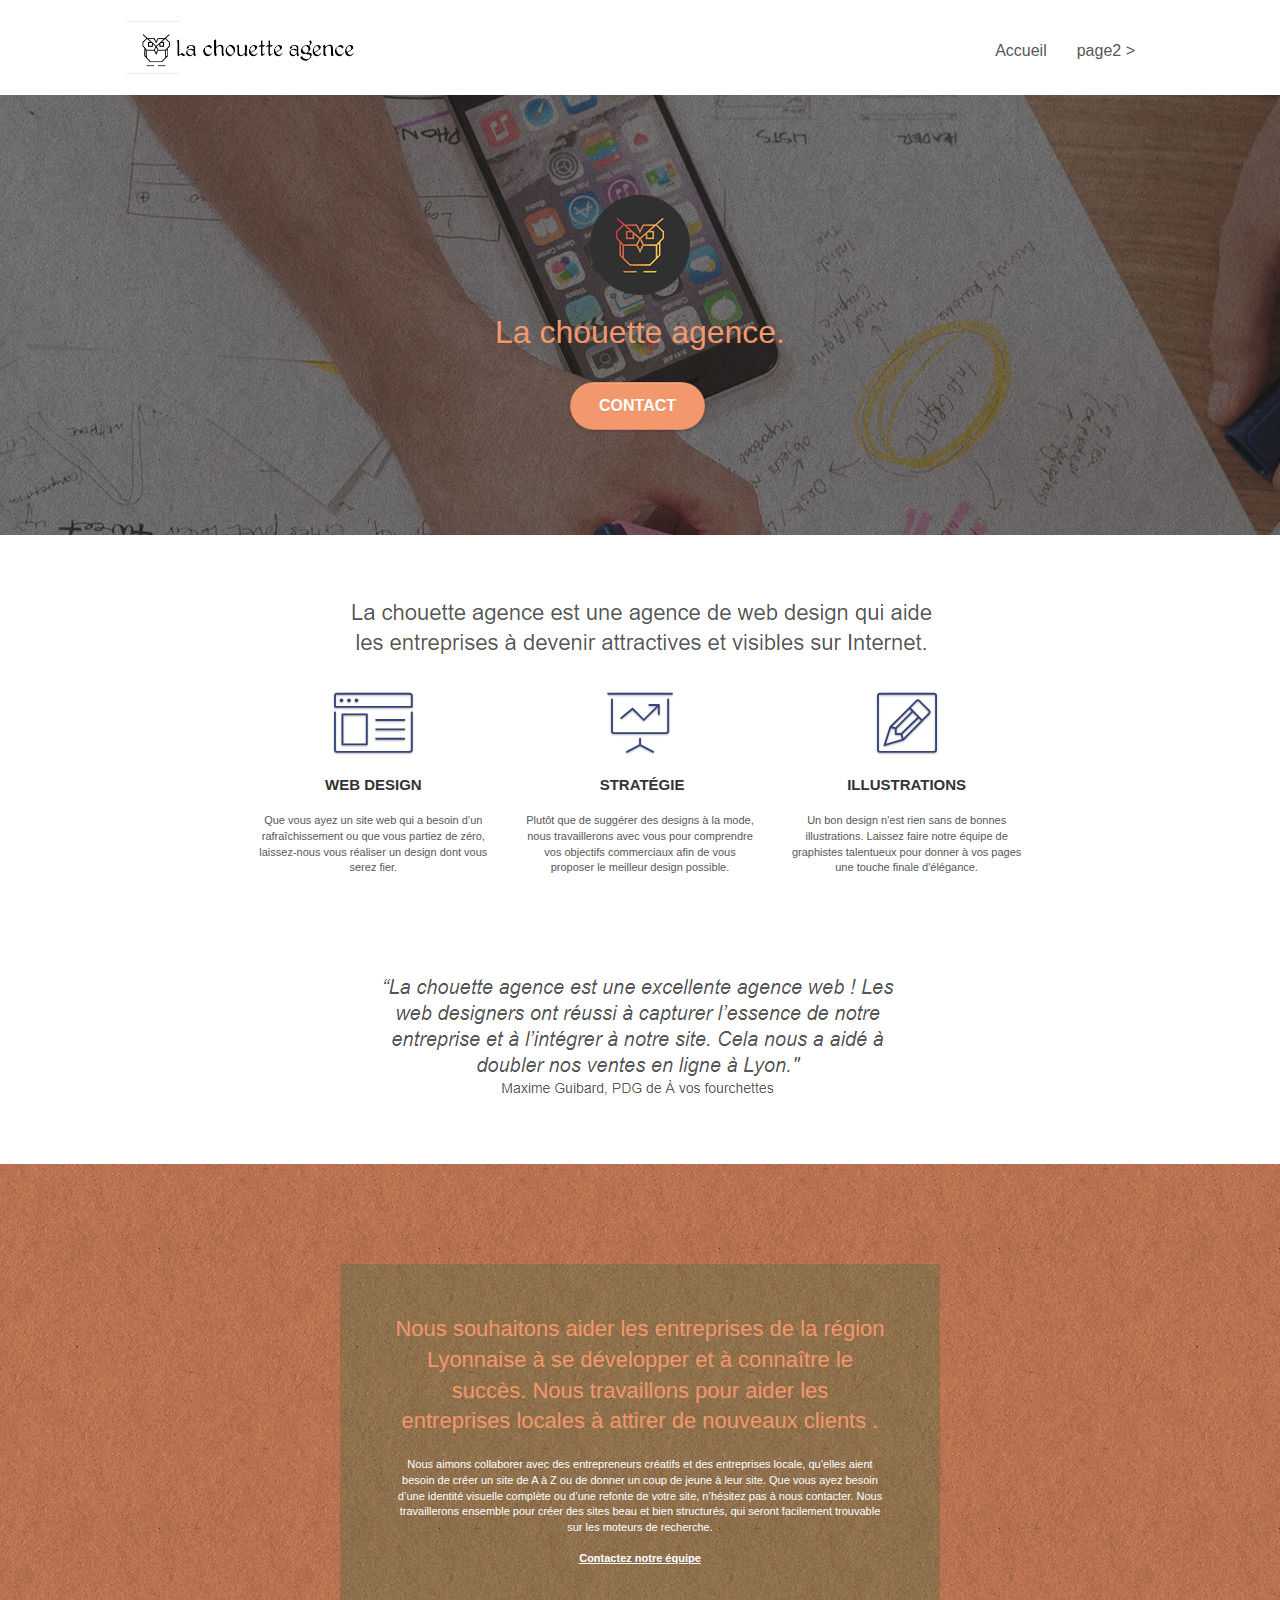
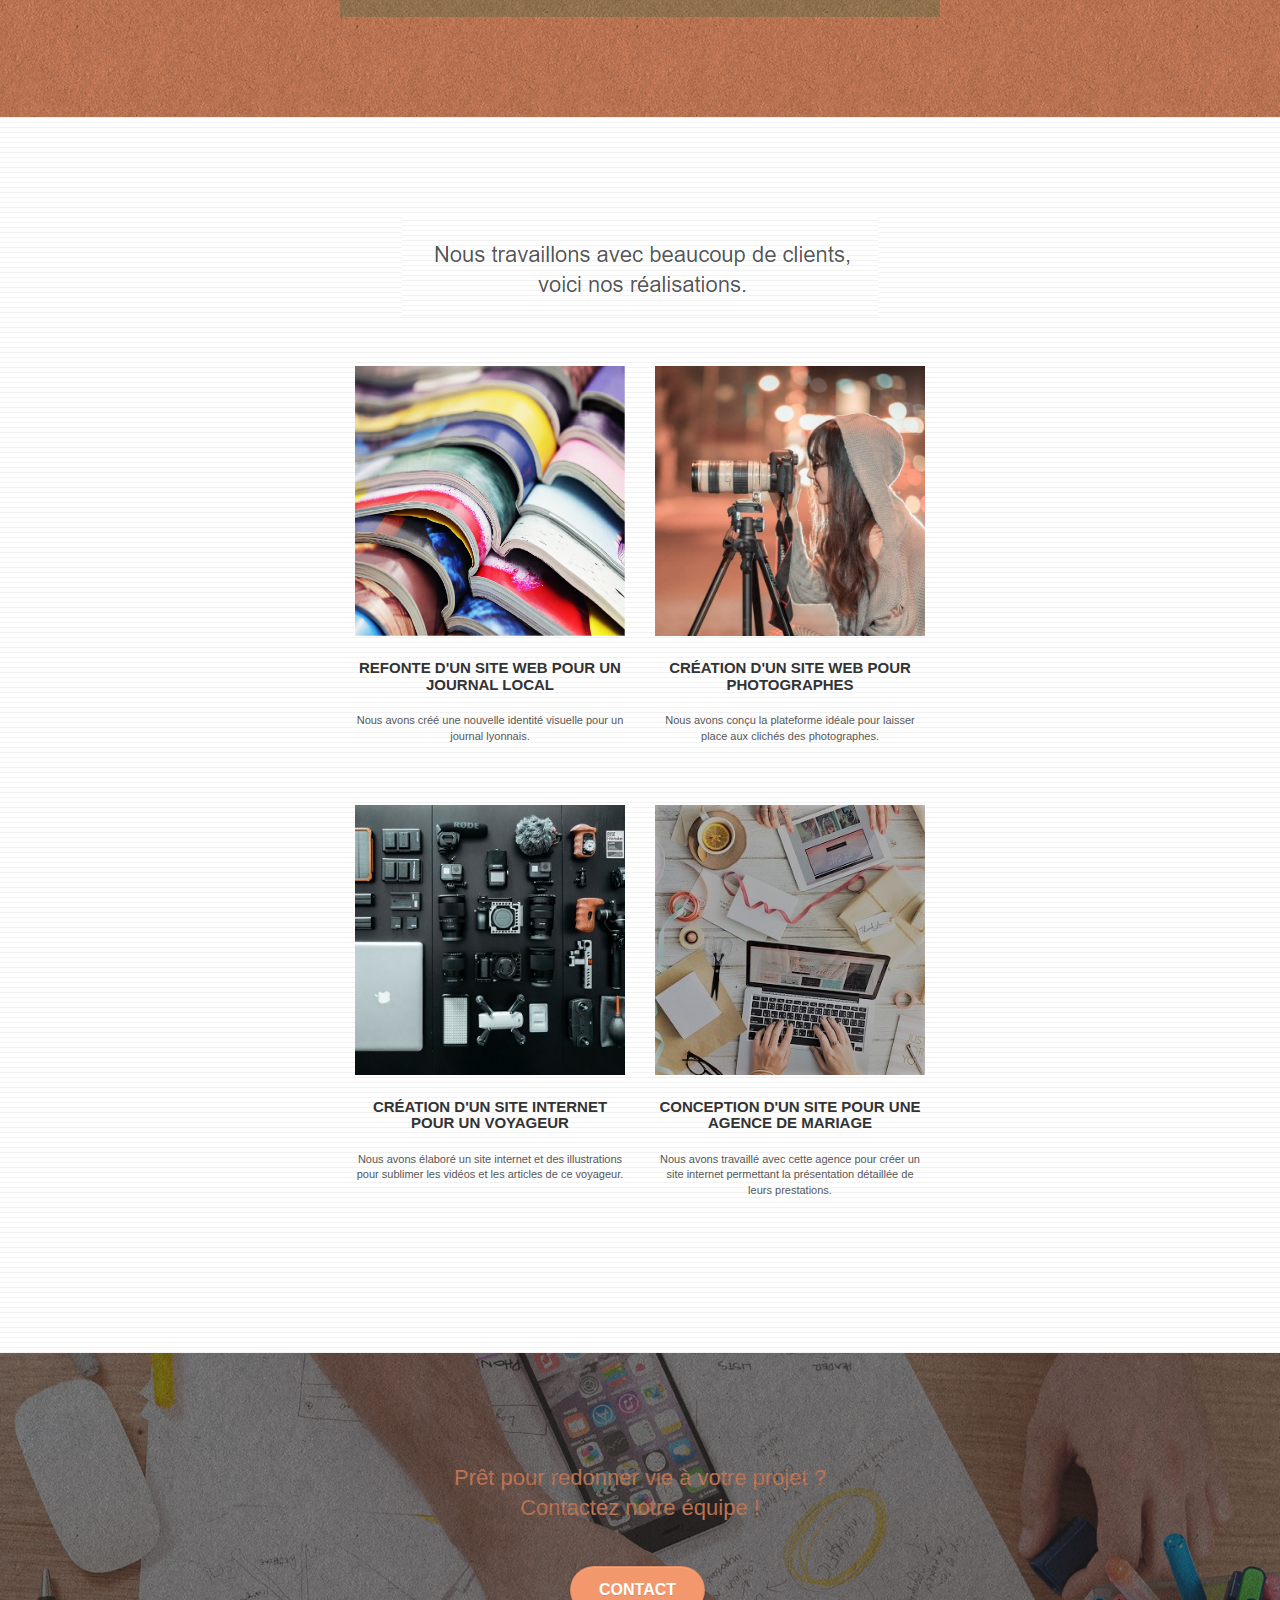
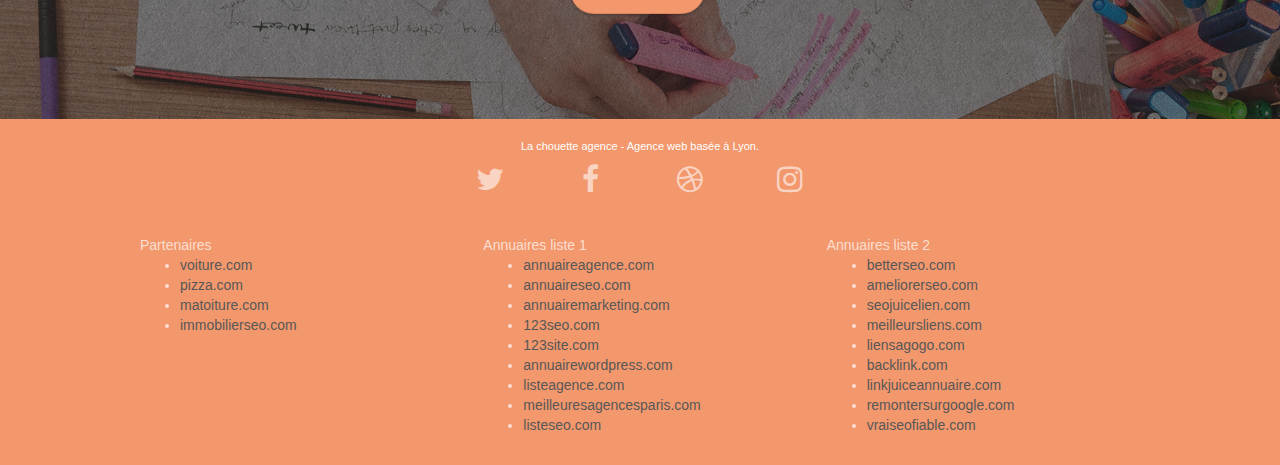
==== commit 9bd031fd: "retour site sans optimisation" ====
--- a/index.html
+++ b/index.html
@@ -1,259 +1,298 @@
 <!doctype html>
-<html lang="fr">
-	<head>
-		<meta charset="utf-8">
-		<meta name="description" content="La chouette agence, une grande agence de web design basée à Lyon.">
-		<meta name="viewport" content="width=device-width, initial-scale=1.0, viewport-fit=cover">
-		<link rel="shortcut icon" type="image/png" href="favicon.png">
-		<link rel="stylesheet" type="text/css" href="./css/bootstrap.css">
-		<link rel="stylesheet" type="text/css" href="style.css">
-		<link rel="stylesheet" type="text/css" href="./css/font-awesome.css">
-		<link rel="stylesheet" type="text/css" href="./css/et-line.css">
-		<script defer src="./js/jquery-2.1.0.js"></script>
-		<script defer src="./js/bootstrap.js"></script>
-		<script defer src="./js/blocs.js"></script>
-		<script defer src="./js/jquery.touchSwipe.js" defer></script>
-		<script defer src="./js/gmaps.js"></script>
-		<title>La chouette agence</title>
-		<!-- Analytics -->
-		<!-- Analytics END -->
-	</head>
-	<body>
-		<!-- Principal conteneur -->
-		<div class="page-container">
-			<!-- bloc-0 -->
-			<div class="bloc bgc-white l-bloc " id="bloc-0">
-				<div class="container bloc-sm">
-					<nav class="navbar row">
-						<div class="navbar-header">
-							<a class="navbar-brand" href="index.html"><img src="img/la-chouette-agence.png" alt="paris web design logo agence web meilleure agence" height="40" /></a>
-							<button id="nav-toggle" type="button" class="ui-navbar-toggle navbar-toggle" data-toggle="collapse" data-target=".navbar-1">
-								<span class="sr-only">Toggle navigation</span>
-								<span class="icon-bar"></span>
-								<span class="icon-bar"></span>
-								<span class="icon-bar"></span>
-							</button>
-						</div>
-						<div class="collapse navbar-collapse navbar-1 special-dropdown-nav">
-							<ul class="site-navigation nav navbar-nav">
-								<li><a href="index.html">Accueil</a></li>
-								<li><a href="page2.html">Contact</a></li>
-							</ul>
-						</div>
-					</nav>
-				</div>
-			</div>
-			<!-- bloc-0 END -->
-			<!-- bloc-1-presentation -->
-			<header class="bloc bgc-dark-slate-blue bg-banniere d-bloc bg-t-edge bloc-bg-texture texture-paper b-parallax" id="bloc-1-hero">
-				<div class="container bloc-lg">
-					<div class="row tight-width-whitespace">
-						<div class="col-sm-12">
-							<img src="img/logo.png" class="center-block image-resize-mode" width="100" alt="La chouette agence, agence web paris, création logo paris" />
-							<h2 class="text-center hero-bloc-text tc-white">La chouette agence</h2>
-							<div class="text-center">
-								<a href="page2.html" class="btn btn-lg btn-clean btn-rd cta-hero btn-atomic-tangerine" id="cta-hero">Contact</a>
-							</div>
-						</div>
-					</div>
-				</div>
-			</header>
-			<!-- bloc-1-presentation END -->
-			<!-- bloc-2-services -->
-			<div class="bloc bgc-white l-bloc" id="bloc-2-services">
-				<div class="container bloc-md">
-					<div class="row">
-						<div class="col-sm-12 text-center">
-							<img alt="agence web, agence web paris, web design paris, stratégie web" src="img/title.png" />
-						</div>
-					</div>
-					<div class="row voffset-lg med-width-whitespace">
-						<div class="col-sm-4">
-							<div class="text-center">
-								<span class="et-icon-browser sm-shadow icon-dark-slate-blue icons icon-lg"></span>
-							</div>
-							<h3 class="mg-md text-center">                    Web design                </h3>
-							<p class="text-center ">
-								                    Que vous ayez un site web qui a besoin d&rsquo;un rafraîchissement ou que vous partiez de zéro, laissez-nous vous réaliser un design dont vous serez fier.                
-							</p>
-						</div>
-						<div class="col-sm-4">
-							<div class="text-center">
-								<span class="et-icon-presentation sm-shadow icon-dark-slate-blue icons icon-lg"></span>
-							</div>
-							<h3 class="mg-md text-center">                    &nbsp;Stratégie                </h3>
-							<p class="text-center ">
-								                    Plutôt que de suggérer des designs à la mode, nous travaillerons avec vous pour comprendre vos objectifs commerciaux afin de vous proposer le meilleur design possible.
-								<br>
-							</p>
-						</div>
-						<div class="col-sm-4">
-							<div class="text-center">
-								<span class="et-icon-edit sm-shadow icon-dark-slate-blue icons icon-lg"></span>
-							</div>
-							<h3 class="mg-md text-center">                    Illustrations                </h3>
-							<p class="text-center ">
-								                    Un bon design n'est rien sans de bonnes illustrations. Laissez faire notre équipe de graphistes talentueux pour donner à vos pages une touche finale d'élégance.                
-							</p>
-						</div>
-					</div>
-					<div class="row voffset-lg voffset">
-						<div class="col-xs-12 col-md-8 col-md-offset-2 text-center">
-							<img alt="agence web, agence web paris, web design paris, stratégie web" src="img/citation.png" />
-						</div>
-					</div>
-				</div>
-			</div>
-			<!-- bloc-2-services END -->
-			<!-- bloc-3-what-i-do -->
-			<div class="bloc tc-white bgc-atomic-tangerine bg-presentation d-bloc bloc-bg-texture texture-paper b-parallax" id="bloc-3-what-i-do">
-				<div class="container bloc-lg">
-					<div class="row tight-width-whitespace black-background">
-						<div class="col-sm-12">
-							<h2 class="mg-md text-center tc-white">                    Nous souhaitons aider les entreprises de la région Lyonnaise à se développer et à connaître le succès. Nous travaillons pour aider les entreprises locales à attirer de nouveaux clients .<br></h2>
-							<p class="text-center white">
-								                    Nous aimons collaborer avec des entrepreneurs créatifs et des entreprises locale, qu’elles aient besoin de créer un site de A à Z ou de donner un coup de jeune à leur site. Que vous ayez besoin d’une identité visuelle complète ou d’une refonte de votre site, n’hésitez pas à nous contacter. Nous travaillerons ensemble pour créer des sites beau et bien structurés, qui seront facilement trouvable sur les moteurs de recherche. 
-								<br>
-								<br>
-								<a class="ltc-white bold-link" href="page2.html">Contactez notre équipe</a>
-								<br>
-							</p>
-						</div>
-					</div>
-				</div>
-			</div>
-			<!-- bloc-3-what-i-do END -->
-			<!-- bloc-4-portfolio -->
-			<div class="bloc bgc-white bg-lines-h2-bg bg-repeat l-bloc" id="bloc-4-portfolio">
-				<div class="container bloc-lg">
-					<div class="row">
-						<div class="col-sm-12 text-center">
-							<img alt="agence web, agence web paris, web design paris, stratégie web" src="img/title2.png" />
-						</div>
-					</div>
-					<div class="row tight-width-whitespace portfolio-row">
-						<div class="col-sm-6">
-							<a href="#" data-lightbox="img/identité-visuelle-lyon.jpg" data-gallery-id="gallery-1" data-caption="Refonte d'un site web pour un journal local" data-frame="snapshot-lb"><img src="img/identité-visuelle-lyon-min.jpg" alt="paris web design logo agence web meilleure agence et refonte site web journal" class="img-responsive portfolio-thumb" /></a>
-							<h3 class="mg-md text-center">                    Refonte d'un site web pour un journal local                </h3>
-							<p class="text-center">
-								                    Nous avons créé une nouvelle identité visuelle pour un journal lyonnais.                
-							</p>
-						</div>
-						<div class="col-sm-6">
-							<a href="#" data-lightbox="img/site-web-photographe.jpg" data-gallery-id="gallery-1" data-caption="Création d'un site web pour photographes" data-frame="snapshot-lb"><img src="img/site-web-photographe-min.jpg" class="img-responsive portfolio-thumb" alt="paris web design logo agence web meilleure agence, Création d'un site web pour photographes" /></a>
-							<h3 class="mg-md text-center">                    Création d'un site web pour photographes                </h3>
-							<p class="text-center">
-								                    Nous avons conçu la plateforme idéale pour laisser place aux clichés des photographes.                
-							</p>
-						</div>
-					</div>
-					<div class="row tight-width-whitespace portfolio-row">
-						<div class="col-sm-6">
-							<a href="#" data-lightbox="img/site-web-voyage.jpg" data-gallery-id="gallery-1" data-caption="Création d'un site internet pour un voyageur" data-frame="snapshot-lb"><img src="img/site-web-voyage-min.jpg" class="img-responsive portfolio-thumb" alt="paris web design logo agence web meilleure agence, Création d'un site web pour voyageur"/></a>
-							<h3 class="mg-md text-center">                    Création d'un site internet pour un voyageur                </h3>
-							<p class="text-center">
-								                    Nous avons élaboré un site internet et des illustrations pour sublimer les vidéos et les articles de ce voyageur.                
-							</p>
-						</div>
-						<div class="col-sm-6">
-							<a href="#" data-lightbox="img/site-web-agence-mariage.jpg" data-gallery-id="gallery-1" data-caption="Conception d'un site pour une agence de mariage" data-frame="snapshot-lb"><img src="img/site-web-agence-mariage-min.jpg" class="img-responsive portfolio-thumb" alt="paris web design logo agence web meilleure agence, Création d'un site web pour agence de mariage" /></a>
-							<h3 class="mg-md text-center">                    Conception d'un site pour une agence de mariage                </h3>
-							<p class="text-center">
-								                    Nous avons travaillé avec cette agence pour créer un site internet permettant la présentation détaillée de leurs prestations.                
-							</p>
-						</div>
-					</div>
-				</div>
-			</div>
-			<!-- bloc-4-portfolio END -->
-			<!-- bloc-5-cta -->
-			<div class="bloc bgc-dark-slate-blue bg-banniere d-bloc bloc-bg-texture texture-paper" id="bloc-5-cta">
-				<div class="container bloc-lg">
-					<div class="row">
-						<h2 class="mg-md text-center tc-white">                Prêt pour redonner vie à votre projet ?<br>Contactez notre équipe !            </h2>
-						<div class="col-sm-12 text-center">
-							<a href="page2.html" class="btn btn-atomic-tangerine btn-clean btn-rd btn-lg cta-hero">Contact</a>
-						</div>
-					</div>
-				</div>
-			</div>
-			<!-- bloc-5-cta END -->
-			<!-- Footer - bloc-8 -->
-			<div class="bloc bgc-atomic-tangerine d-bloc" id="bloc-8">
-				<div class="container bloc-sm">
-					<div class="row">
-						<div class="col-sm-12">
-							<p class="text-center white">
-								                    La chouette agence - Agence web basée à Lyon.
-								<br>
-							</p>
-							<div class="row row-no-gutters social">
-								<div class="col-sm-3">
-									<div class="text-center">
-										<a class="social" href="index.html"><span class="fa fa-twitter icon-md"></span></a>
-									</div>
-								</div>
-								<div class="col-sm-3">
-									<div class="text-center">
-										<a class="social" href="index.html"><span class="fa fa-facebook icon-md"></span></a>
-									</div>
-								</div>
-								<div class="col-sm-3">
-									<div class="text-center">
-										<a class="social" href="index.html"><span class="fa fa-dribbble icon-md"></span></a>
-									</div>
-								</div>
-								<div class="col-sm-3">
-									<div class="text-center">
-										<a class="social" href="index.html"><span class="fa fa-instagram icon-md"></span></a>
-									</div>
-								</div>
-							</div>
-							<div class="row">
-								<div class="col-sm-4">
-									                        Partenaires                            
-									<ul>
-										<li><a href="voiture.com">voiture.com</a></li>
-										<li><a href="pizza.com">pizza.com</a></li>
-										<li><a href="matoiture.com">matoiture.com</a></li>
-										<li><a href="immobilierseo.com">immobilierseo.com</a></li>
-									</ul>
-								</div>
-								<div class="col-sm-4">
-									                        Annuaires liste 1                        
-									<ul>
-										<li><a href="annuaireagence.com">annuaireagence.com</a></li>
-										<li><a href="annuaireseo.com">annuaireseo.com</a></li>
-										<li><a href="annuairemarketing.com">annuairemarketing.com</a></li>
-										<li><a href="123seoture.com">123seo.com</a></li>
-										<li><a href="123site.com">123site.com</a></li>
-										<li><a href="annuairewordpress.com">annuairewordpress.com</a></li>
-										<li><a href="listeagence.com">listeagence.com</a></li>
-										<li><a href="meilleuresagencesparis.com">meilleuresagencesparis.com</a></li>
-										<li><a href="listeseo.com">listeseo.com</a></li>
-									</ul>
-								</div>
-								<div class="col-sm-4">
-									                        Annuaires liste 2                        
-									<ul>
-										<li><a href="betterseo.com">betterseo.com</a></li>
-										<li><a href="ameliorerseo.com">ameliorerseo.com</a></li>
-										<li><a href="seojuicelien.com">seojuicelien.com</a></li>
-										<li><a href="meilleursliens.com">meilleursliens.com</a></li>
-										<li><a href="liensagogo.com">liensagogo.com</a></li>
-										<li><a href="backlink.com">backlink.com</a></li>
-										<li><a href="linkjuiceannuaire.com">linkjuiceannuaire.com</a></li>
-										<li><a href="remontersurgoogle.com">remontersurgoogle.com</a></li>
-										<li><a href="vraiseofiable.com">vraiseofiable.com</a></li>
-									</ul>
-								</div>
-							</div>
-						</div>
-					</div>
-				</div>
-			</div>
-			<!-- Footer - bloc-8 END -->
-		</div>
-		<!-- Principal conteneur END -->
-	</body>
-</html>+<html lang="Default">
+<head>
+    <meta charset="utf-8">
+    <meta name="keywords" content="seo, google, site web, site internet, agence design paris, agence design, agence design,agence design,agence design,agence design,agence design,agence design,agence design,agence design">
+    <meta name="description" content="">
+    <meta name="viewport" content="width=device-width, initial-scale=1.0, viewport-fit=cover">
+    <link rel="shortcut icon" type="image/png" href="favicon.jpg">
+    
+	<link rel="stylesheet" type="text/css" href="./css/bootstrap.css">
+	<link rel="stylesheet" type="text/css" href="style.css">
+	<link rel="stylesheet" type="text/css" href="./css/font-awesome.css">
+	<link rel="stylesheet" type="text/css" href="./css/et-line.css">
+	
+    
+	<script src="./js/jquery-2.1.0.js"></script>
+	<script src="./js/bootstrap.js"></script>
+	<script src="./js/blocs.js"></script>
+	<script src="./js/jquery.touchSwipe.js" defer></script>
+	<script src="./js/gmaps.js"></script>
+
+    <title>.</title>
+
+    
+<!-- Analytics -->
+ 
+<!-- Analytics END -->
+    
+</head>
+<body>
+<!-- Principal conteneur -->
+<div class="page-container">
+    
+<!-- bloc-0 -->
+<div class="bloc bgc-white l-bloc " id="bloc-0">
+	<div class="container bloc-sm">
+
+		<nav class="navbar row">
+			<div class="navbar-header">
+				<div class="keywords" style="color:#cccccc;font-size:1px;">Agence web à paris, stratégie web, web design, illustrations, design de site web, site web, web, internet, site internet, site</div>
+				<a class="navbar-brand" href="index.html"><img src="img/la-chouette-agence.png" alt="paris web design logo agence web meilleure agence" height="40" /></a>
+				<div class="keywords" style="color:#cccccc;font-size:1px;">Agence web à paris, stratégie web, web design, illustrations, design de site web, site web, web, internet, site internet, site</div>
+				<button id="nav-toggle" type="button" class="ui-navbar-toggle navbar-toggle" data-toggle="collapse" data-target=".navbar-1">
+					<span class="sr-only">Toggle navigation</span><span class="icon-bar"></span><span class="icon-bar"></span><span class="icon-bar"></span>
+				</button>
+			</div>
+			<div class="collapse navbar-collapse navbar-1 special-dropdown-nav">
+				<ul class="site-navigation nav navbar-nav">
+					<li>
+						<a href="index.html">Accueil</a>
+					</li>
+					<li>
+					</li>
+					<li>
+						<a href="page2.html">page2 &gt;</a>
+					</li>
+				</ul>
+			</div>
+		</nav>
+	</div>
+</div>
+<!-- bloc-0 END -->
+
+<!-- bloc-1-presentation -->
+<header class="bloc bgc-dark-slate-blue bg-banniere d-bloc bg-t-edge bloc-bg-texture texture-paper b-parallax" id="bloc-1-hero">
+	<div class="container bloc-lg">
+		<div class="row tight-width-whitespace">
+			<div class="col-sm-12">
+				<img src="img/logo.png" class="center-block image-resize-mode" width="100" alt="La chouette agence, agence web paris, création logo paris" />
+				<h1 class="text-center hero-bloc-text tc-white">La chouette agence.</h1>
+				<div class="text-center">
+					<a href="page2.html" class="btn btn-lg btn-clean btn-rd cta-hero btn-atomic-tangerine" id="cta-hero">Contact</a>
+				</div>
+			</div>
+		</div>
+	</div>
+</header>
+<!-- bloc-1-presentation END -->
+
+<!-- bloc-2-services -->
+<div class="bloc bgc-white l-bloc" id="bloc-2-services">
+	<div class="container bloc-md">
+		<div class="row">
+			<div class="col-sm-12 text-center">
+				<img alt="agence web, agence web paris, web design paris, stratégie web" src="img/title.png" />
+			</div>
+		</div>
+		<div class="row voffset-lg med-width-whitespace">
+			<div class="col-sm-4">
+				<div class="text-center">
+					<span class="et-icon-browser sm-shadow icon-dark-slate-blue icons icon-lg"></span>
+				</div>
+				<h3 class="mg-md text-center">
+					Web design
+				</h3>
+				<p class="text-center ">
+					Que vous ayez un site web qui a besoin d&rsquo;un rafraîchissement ou que vous partiez de zéro, laissez-nous vous réaliser un design dont vous serez fier.
+				</p>
+			</div>
+			<div class="col-sm-4">
+				<div class="text-center">
+					<span class="et-icon-presentation sm-shadow icon-dark-slate-blue icons icon-lg"></span>
+				</div>
+				<h3 class="mg-md text-center">
+					&nbsp;Stratégie
+				</h3>
+				<p class="text-center ">
+					Plutôt que de suggérer des designs à la mode, nous travaillerons avec vous pour comprendre vos objectifs commerciaux afin de vous proposer le meilleur design possible.<br>
+				</p>
+			</div>
+			<div class="col-sm-4">
+				<div class="text-center">
+					<span class="et-icon-edit sm-shadow icon-dark-slate-blue icons icon-lg"></span>
+				</div>
+				<h3 class="mg-md text-center">
+					Illustrations
+				</h3>
+				<p class="text-center ">
+					Un bon design n'est rien sans de bonnes illustrations. Laissez faire notre équipe de graphistes talentueux pour donner à vos pages une touche finale d'élégance.
+				</p>
+			</div>
+		</div>
+		<div class="row voffset-lg voffset">
+			<div class="col-xs-12 col-md-8 col-md-offset-2 text-center">
+				<img alt="agence web, agence web paris, web design paris, stratégie web" src="img/citation.png" />
+
+			</div>
+		</div>
+	</div>
+</div>
+<!-- bloc-2-services END -->
+
+<!-- bloc-3-what-i-do -->
+<div class="bloc tc-white bgc-atomic-tangerine bg-presentation d-bloc bloc-bg-texture texture-paper b-parallax" id="bloc-3-what-i-do">
+	<div class="container bloc-lg">
+		<div class="row tight-width-whitespace black-background">
+			<div class="col-sm-12">
+				<h2 class="mg-md text-center tc-white">
+					Nous souhaitons aider les entreprises de la région Lyonnaise à se développer et à connaître le succès. Nous travaillons pour aider les entreprises locales à attirer de nouveaux clients .<br>
+				</h2>
+				<p class="text-center white">
+					Nous aimons collaborer avec des entrepreneurs créatifs et des entreprises locale, qu’elles aient besoin de créer un site de A à Z ou de donner un coup de jeune à leur site. Que vous ayez besoin d’une identité visuelle complète ou d’une refonte de votre site, n’hésitez pas à nous contacter. Nous travaillerons ensemble pour créer des sites beau et bien structurés, qui seront facilement trouvable sur les moteurs de recherche. <br><br><a class="ltc-white bold-link" href="page2.html">Contactez notre équipe</a><br>
+				</p>
+			</div>
+		</div>
+	</div>
+</div>
+<!-- bloc-3-what-i-do END -->
+
+<!-- bloc-4-portfolio -->
+<div class="bloc bgc-white bg-lines-h2-bg bg-repeat l-bloc" id="bloc-4-portfolio">
+	<div class="container bloc-lg">
+		<div class="row">
+			<div class="col-sm-12 text-center">
+				<img alt="agence web, agence web paris, web design paris, stratégie web" src="img/title2.png" />
+			</div>
+		</div>
+		<div class="row tight-width-whitespace portfolio-row">
+			<div class="col-sm-6">
+				<a href="#" data-lightbox="img/1.jpg" data-gallery-id="gallery-1" data-caption="Refonte d'un site web pour un journal local" data-frame="snapshot-lb"><img src="img/1.jpg" alt="paris web design logo agence web meilleure agence et refonte site web journal" class="img-responsive portfolio-thumb" /></a>
+				<h3 class="mg-md text-center">
+					Refonte d'un site web pour un journal local
+				</h3>
+				<p class="text-center">
+					Nous avons créé une nouvelle identité visuelle pour un journal lyonnais.
+				</p>
+			</div>
+			<div class="col-sm-6">
+				<a href="#" data-lightbox="img/2.jpg" data-gallery-id="gallery-1" data-caption="Création d'un site web pour photographes" data-frame="snapshot-lb"><img src="img/2.jpg" class="img-responsive portfolio-thumb" alt="paris web design logo agence web meilleure agence, Création d'un site web pour photographes" /></a>
+				<h3 class="mg-md text-center">
+					Création d'un site web pour photographes
+				</h3>
+				<p class="text-center">
+					Nous avons conçu la plateforme idéale pour laisser place aux clichés des photographes.
+				</p>
+			</div>
+		</div>
+		<div class="row tight-width-whitespace portfolio-row">
+			<div class="col-sm-6">
+				<a href="#" data-lightbox="img/3.bmp" data-gallery-id="gallery-1" data-caption="Création d'un site internet pour un voyageur" data-frame="snapshot-lb"><img src="img/3.bmp" class="img-responsive portfolio-thumb" alt="paris web design logo agence web meilleure agence, Création d'un site web pour voyageur"/></a>
+				<h3 class="mg-md text-center">
+					Création d'un site internet pour un voyageur
+				</h3>
+				<p class="text-center">
+					Nous avons élaboré un site internet et des illustrations pour sublimer les vidéos et les articles de ce voyageur.
+				</p>
+			</div>
+			<div class="col-sm-6">
+				<a href="#" data-lightbox="img/4.bmp" data-gallery-id="gallery-1" data-caption="Conception d'un site pour une agence de mariage" data-frame="snapshot-lb"><img src="img/4.bmp" class="img-responsive portfolio-thumb" alt="paris web design logo agence web meilleure agence, Création d'un site web pour agence de mariage" /></a>
+				<h3 class="mg-md text-center">
+					Conception d'un site pour une agence de mariage
+				</h3>
+				<p class="text-center">
+					Nous avons travaillé avec cette agence pour créer un site internet permettant la présentation détaillée de leurs prestations.
+				</p>
+			</div>
+		</div>
+	</div>
+</div>
+<!-- bloc-4-portfolio END -->
+
+<!-- bloc-5-cta -->
+<div class="bloc bgc-dark-slate-blue bg-banniere d-bloc bloc-bg-texture texture-paper" id="bloc-5-cta">
+	<div class="container bloc-lg">
+		<div class="row">
+			<h2 class="mg-md text-center tc-white">
+				Prêt pour redonner vie à votre projet ?<br>Contactez notre équipe !
+			</h2>
+			<div class="col-sm-12 text-center">
+				<a href="page2.html" class="btn btn-atomic-tangerine btn-clean btn-rd btn-lg cta-hero">Contact</a>
+			</div>
+		</div>
+	</div>
+</div>
+<!-- bloc-5-cta END -->
+
+<!-- Footer - bloc-8 -->
+<div class="bloc bgc-atomic-tangerine d-bloc" id="bloc-8">
+	<div class="container bloc-sm">
+		<div class="row">
+			<div class="col-sm-12">
+				<p class="text-center white">
+					La chouette agence - Agence web basée à Lyon.<br>
+				</p>
+				<div class="row row-no-gutters social">
+					<div class="col-sm-3">
+						<div class="text-center">
+							<a class="social" href="index.html"><span class="fa fa-twitter icon-md"></span></a>
+						</div>
+					</div>
+					<div class="col-sm-3">
+						<div class="text-center">
+							<a class="social" href="index.html"><span class="fa fa-facebook icon-md"></span></a>
+						</div>
+					</div>
+					<div class="col-sm-3">
+						<div class="text-center">
+							<a class="social" href="index.html"><span class="fa fa-dribbble icon-md"></span></a>
+						</div>
+					</div>
+					<div class="col-sm-3">
+						<div class="text-center">
+							<a class="social" href="index.html"><span class="fa fa-instagram icon-md"></span></a>
+						</div>
+					</div>
+					<div class="keywords" style="color:#F3976C;">Agence web à paris, stratégie web, web design, illustrations, design de site web, site web, web, internet, site internet, site</div>
+				</div>
+				<div class="row">
+					<div class="col-sm-4">
+						Partenaires
+							<ul>
+								<li><a href="voiture.com">voiture.com</a></li>
+								<li><a href="pizza.com">pizza.com</a></li>
+								<li><a href="matoiture.com">matoiture.com</a></li>
+								<li><a href="immobilierseo.com">immobilierseo.com</a></li>
+							</ul>		
+					</div>
+					<div class="col-sm-4">
+						Annuaires liste 1
+						<ul>
+							<li><a href="annuaireagence.com">annuaireagence.com</a></li>
+							<li><a href="annuaireseo.com">annuaireseo.com</a></li>
+							<li><a href="annuairemarketing.com">annuairemarketing.com</a></li>
+							<li><a href="123seoture.com">123seo.com</a></li>
+							<li><a href="123site.com">123site.com</a></li>
+							<li><a href="annuairewordpress.com">annuairewordpress.com</a></li>
+							<li><a href="listeagence.com">listeagence.com</a></li>
+							<li><a href="meilleuresagencesparis.com">meilleuresagencesparis.com</a></li>
+							<li><a href="listeseo.com">listeseo.com</a></li>
+						</ul>
+					</div>
+					<div class="col-sm-4">
+						Annuaires liste 2
+						<ul>
+							<li><a href="betterseo.com">betterseo.com</a></li>
+							<li><a href="ameliorerseo.com">ameliorerseo.com</a></li>
+							<li><a href="seojuicelien.com">seojuicelien.com</a></li>
+							<li><a href="meilleursliens.com">meilleursliens.com</a></li>
+							<li><a href="liensagogo.com">liensagogo.com</a></li>
+							<li><a href="backlink.com">backlink.com</a></li>
+							<li><a href="linkjuiceannuaire.com">linkjuiceannuaire.com</a></li>
+							<li><a href="remontersurgoogle.com">remontersurgoogle.com</a></li>
+							<li><a href="vraiseofiable.com">vraiseofiable.com</a></li>
+						</ul>
+					</div>
+				</div>
+			</div>
+		</div>
+	</div>
+</div>
+<!-- Footer - bloc-8 END -->
+
+</div>
+<!-- Principal conteneur END -->
+    
+
+</body>
+</html>
--- a/style.css
+++ b/style.css
@@ -822,7 +822,7 @@
 }
 
 .bg-presentation {
-    background-image: url("img/image-de-presentation.jpg");
+    background-image: url("img/image-de-presentation.bmp");
 }
 
 @media (max-width: 1024px) {
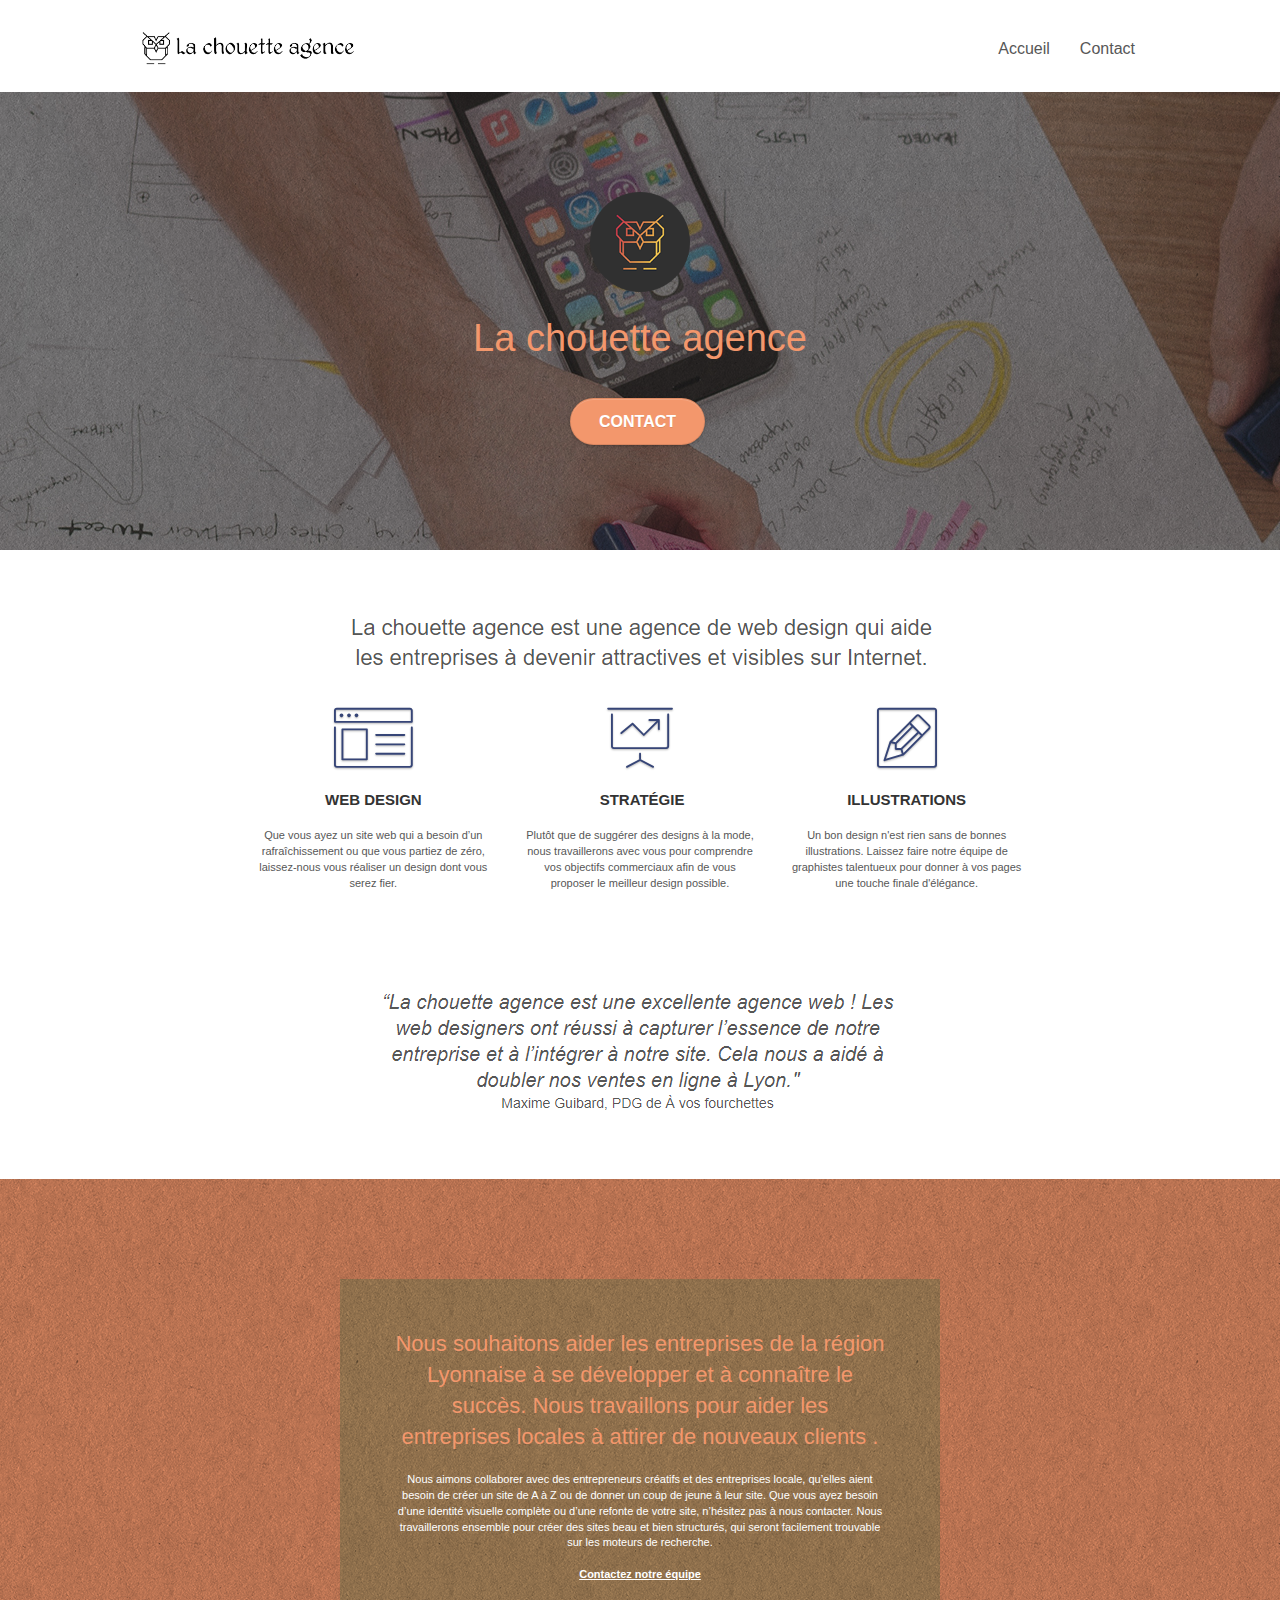
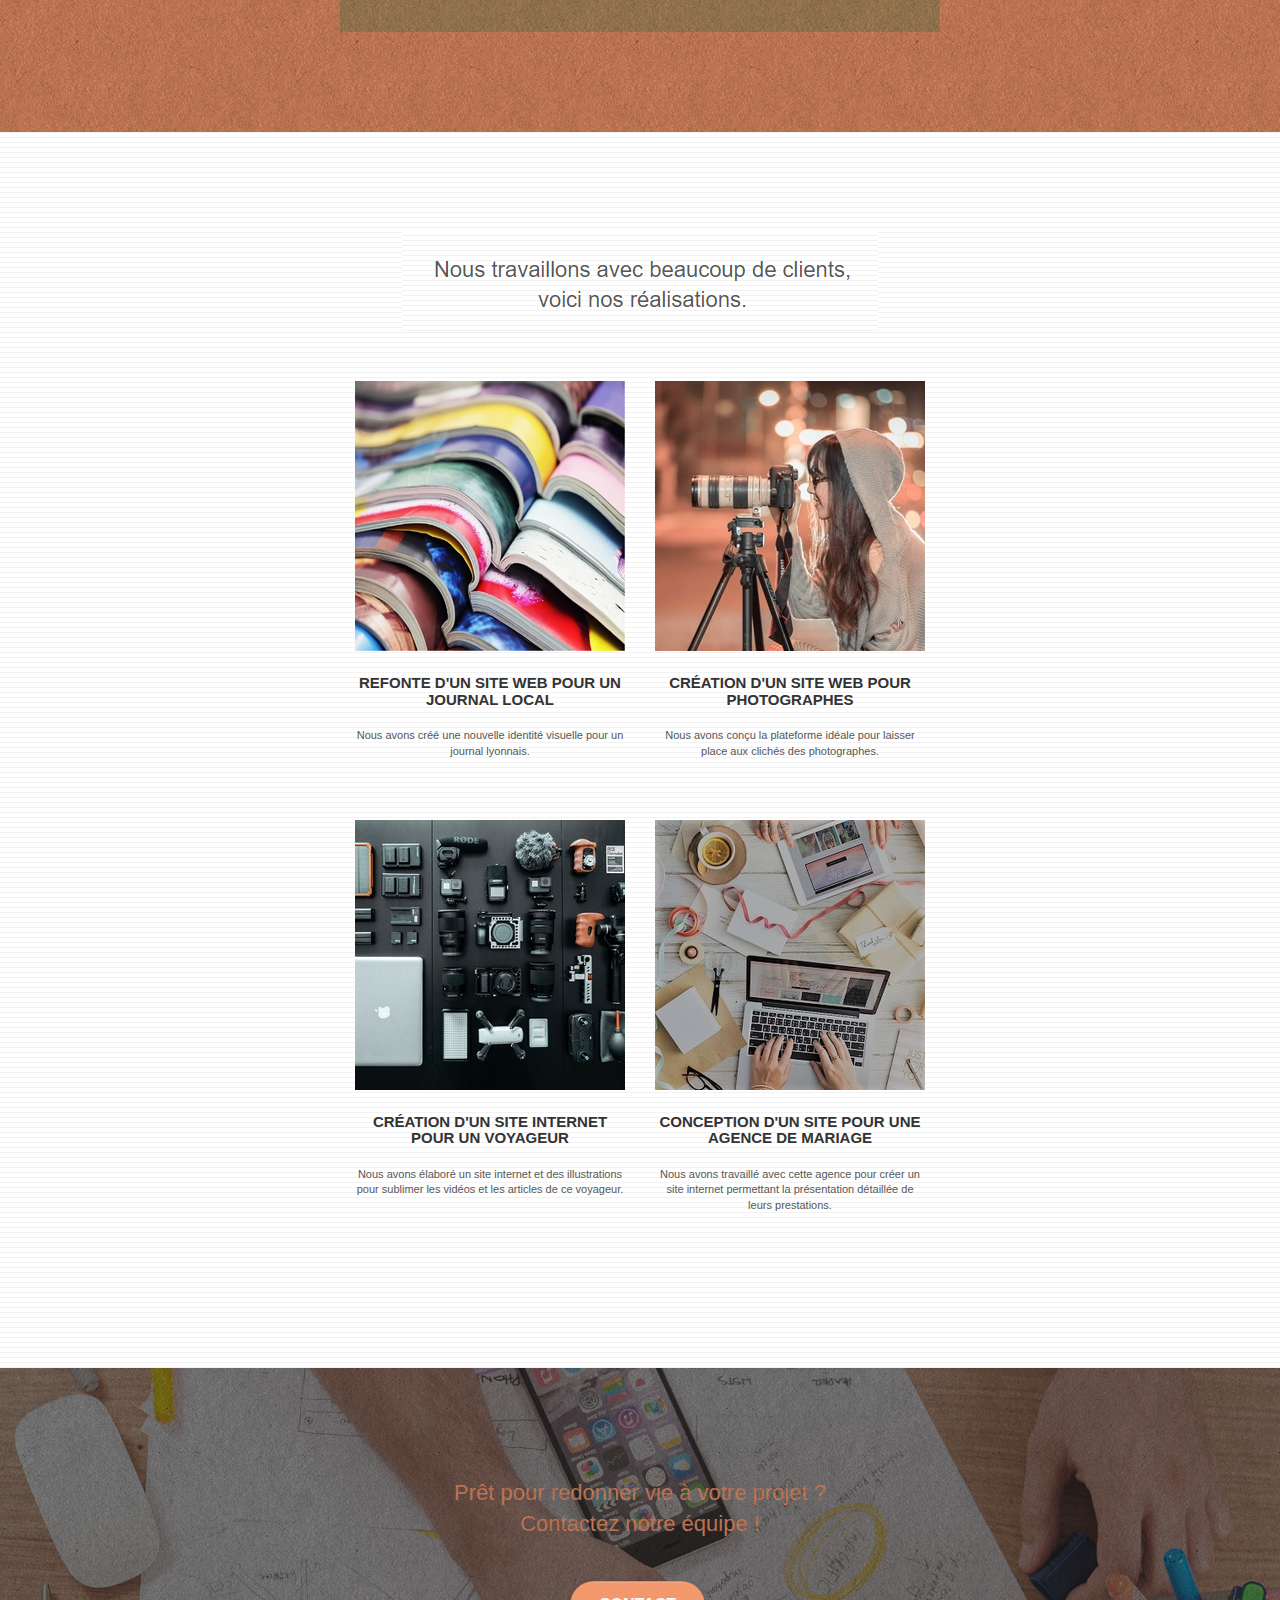
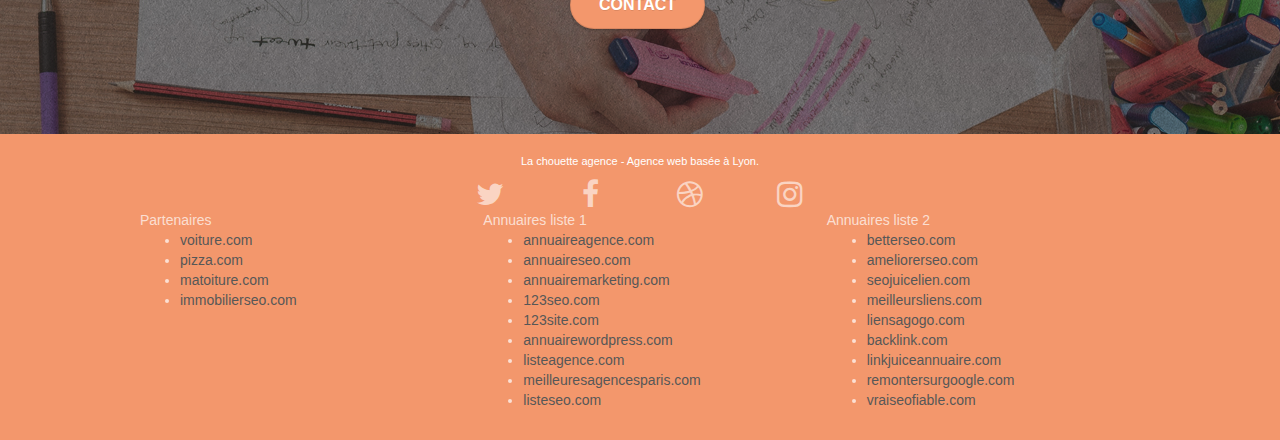
==== commit 251c9e18: "retour V2" ====
--- a/index.html
+++ b/index.html
@@ -1,298 +1,259 @@
 <!doctype html>
-<html lang="Default">
-<head>
-    <meta charset="utf-8">
-    <meta name="keywords" content="seo, google, site web, site internet, agence design paris, agence design, agence design,agence design,agence design,agence design,agence design,agence design,agence design,agence design">
-    <meta name="description" content="">
-    <meta name="viewport" content="width=device-width, initial-scale=1.0, viewport-fit=cover">
-    <link rel="shortcut icon" type="image/png" href="favicon.jpg">
-    
-	<link rel="stylesheet" type="text/css" href="./css/bootstrap.css">
-	<link rel="stylesheet" type="text/css" href="style.css">
-	<link rel="stylesheet" type="text/css" href="./css/font-awesome.css">
-	<link rel="stylesheet" type="text/css" href="./css/et-line.css">
-	
-    
-	<script src="./js/jquery-2.1.0.js"></script>
-	<script src="./js/bootstrap.js"></script>
-	<script src="./js/blocs.js"></script>
-	<script src="./js/jquery.touchSwipe.js" defer></script>
-	<script src="./js/gmaps.js"></script>
-
-    <title>.</title>
-
-    
-<!-- Analytics -->
- 
-<!-- Analytics END -->
-    
-</head>
-<body>
-<!-- Principal conteneur -->
-<div class="page-container">
-    
-<!-- bloc-0 -->
-<div class="bloc bgc-white l-bloc " id="bloc-0">
-	<div class="container bloc-sm">
-
-		<nav class="navbar row">
-			<div class="navbar-header">
-				<div class="keywords" style="color:#cccccc;font-size:1px;">Agence web à paris, stratégie web, web design, illustrations, design de site web, site web, web, internet, site internet, site</div>
-				<a class="navbar-brand" href="index.html"><img src="img/la-chouette-agence.png" alt="paris web design logo agence web meilleure agence" height="40" /></a>
-				<div class="keywords" style="color:#cccccc;font-size:1px;">Agence web à paris, stratégie web, web design, illustrations, design de site web, site web, web, internet, site internet, site</div>
-				<button id="nav-toggle" type="button" class="ui-navbar-toggle navbar-toggle" data-toggle="collapse" data-target=".navbar-1">
-					<span class="sr-only">Toggle navigation</span><span class="icon-bar"></span><span class="icon-bar"></span><span class="icon-bar"></span>
-				</button>
-			</div>
-			<div class="collapse navbar-collapse navbar-1 special-dropdown-nav">
-				<ul class="site-navigation nav navbar-nav">
-					<li>
-						<a href="index.html">Accueil</a>
-					</li>
-					<li>
-					</li>
-					<li>
-						<a href="page2.html">page2 &gt;</a>
-					</li>
-				</ul>
-			</div>
-		</nav>
-	</div>
-</div>
-<!-- bloc-0 END -->
-
-<!-- bloc-1-presentation -->
-<header class="bloc bgc-dark-slate-blue bg-banniere d-bloc bg-t-edge bloc-bg-texture texture-paper b-parallax" id="bloc-1-hero">
-	<div class="container bloc-lg">
-		<div class="row tight-width-whitespace">
-			<div class="col-sm-12">
-				<img src="img/logo.png" class="center-block image-resize-mode" width="100" alt="La chouette agence, agence web paris, création logo paris" />
-				<h1 class="text-center hero-bloc-text tc-white">La chouette agence.</h1>
-				<div class="text-center">
-					<a href="page2.html" class="btn btn-lg btn-clean btn-rd cta-hero btn-atomic-tangerine" id="cta-hero">Contact</a>
-				</div>
-			</div>
+<html lang="fr">
+	<head>
+		<meta charset="utf-8">
+		<meta name="description" content="La chouette agence, une grande agence de web design basée à Lyon.">
+		<meta name="viewport" content="width=device-width, initial-scale=1.0, viewport-fit=cover">
+		<link rel="shortcut icon" type="image/png" href="favicon.png">
+		<link rel="stylesheet" type="text/css" href="./css/bootstrap.css">
+		<link rel="stylesheet" type="text/css" href="style.css">
+		<link rel="stylesheet" type="text/css" href="./css/font-awesome.css">
+		<link rel="stylesheet" type="text/css" href="./css/et-line.css">
+		<script defer src="./js/jquery-2.1.0.js"></script>
+		<script defer src="./js/bootstrap.js"></script>
+		<script defer src="./js/blocs.js"></script>
+		<script defer src="./js/jquery.touchSwipe.js" defer></script>
+		<script defer src="./js/gmaps.js"></script>
+		<title>La chouette agence</title>
+		<!-- Analytics -->
+		<!-- Analytics END -->
+	</head>
+	<body>
+		<!-- Principal conteneur -->
+		<div class="page-container">
+			<!-- bloc-0 -->
+			<div class="bloc bgc-white l-bloc " id="bloc-0">
+				<div class="container bloc-sm">
+					<nav class="navbar row">
+						<div class="navbar-header">
+							<a class="navbar-brand" href="index.html"><img src="img/la-chouette-agence.png" alt="paris web design logo agence web meilleure agence" height="40" /></a>
+							<button id="nav-toggle" type="button" class="ui-navbar-toggle navbar-toggle" data-toggle="collapse" data-target=".navbar-1">
+								<span class="sr-only">Toggle navigation</span>
+								<span class="icon-bar"></span>
+								<span class="icon-bar"></span>
+								<span class="icon-bar"></span>
+							</button>
+						</div>
+						<div class="collapse navbar-collapse navbar-1 special-dropdown-nav">
+							<ul class="site-navigation nav navbar-nav">
+								<li><a href="index.html">Accueil</a></li>
+								<li><a href="page2.html">Contact</a></li>
+							</ul>
+						</div>
+					</nav>
+				</div>
+			</div>
+			<!-- bloc-0 END -->
+			<!-- bloc-1-presentation -->
+			<header class="bloc bgc-dark-slate-blue bg-banniere d-bloc bg-t-edge bloc-bg-texture texture-paper b-parallax" id="bloc-1-hero">
+				<div class="container bloc-lg">
+					<div class="row tight-width-whitespace">
+						<div class="col-sm-12">
+							<img src="img/logo.png" class="center-block image-resize-mode" width="100" alt="La chouette agence, agence web paris, création logo paris" />
+							<h2 class="text-center hero-bloc-text tc-white">La chouette agence</h2>
+							<div class="text-center">
+								<a href="page2.html" class="btn btn-lg btn-clean btn-rd cta-hero btn-atomic-tangerine" id="cta-hero">Contact</a>
+							</div>
+						</div>
+					</div>
+				</div>
+			</header>
+			<!-- bloc-1-presentation END -->
+			<!-- bloc-2-services -->
+			<div class="bloc bgc-white l-bloc" id="bloc-2-services">
+				<div class="container bloc-md">
+					<div class="row">
+						<div class="col-sm-12 text-center">
+							<img alt="agence web, agence web paris, web design paris, stratégie web" src="img/title.png" />
+						</div>
+					</div>
+					<div class="row voffset-lg med-width-whitespace">
+						<div class="col-sm-4">
+							<div class="text-center">
+								<span class="et-icon-browser sm-shadow icon-dark-slate-blue icons icon-lg"></span>
+							</div>
+							<h3 class="mg-md text-center">                    Web design                </h3>
+							<p class="text-center ">
+								                    Que vous ayez un site web qui a besoin d&rsquo;un rafraîchissement ou que vous partiez de zéro, laissez-nous vous réaliser un design dont vous serez fier.                
+							</p>
+						</div>
+						<div class="col-sm-4">
+							<div class="text-center">
+								<span class="et-icon-presentation sm-shadow icon-dark-slate-blue icons icon-lg"></span>
+							</div>
+							<h3 class="mg-md text-center">                    &nbsp;Stratégie                </h3>
+							<p class="text-center ">
+								                    Plutôt que de suggérer des designs à la mode, nous travaillerons avec vous pour comprendre vos objectifs commerciaux afin de vous proposer le meilleur design possible.
+								<br>
+							</p>
+						</div>
+						<div class="col-sm-4">
+							<div class="text-center">
+								<span class="et-icon-edit sm-shadow icon-dark-slate-blue icons icon-lg"></span>
+							</div>
+							<h3 class="mg-md text-center">                    Illustrations                </h3>
+							<p class="text-center ">
+								                    Un bon design n'est rien sans de bonnes illustrations. Laissez faire notre équipe de graphistes talentueux pour donner à vos pages une touche finale d'élégance.                
+							</p>
+						</div>
+					</div>
+					<div class="row voffset-lg voffset">
+						<div class="col-xs-12 col-md-8 col-md-offset-2 text-center">
+							<img alt="agence web, agence web paris, web design paris, stratégie web" src="img/citation.png" />
+						</div>
+					</div>
+				</div>
+			</div>
+			<!-- bloc-2-services END -->
+			<!-- bloc-3-what-i-do -->
+			<div class="bloc tc-white bgc-atomic-tangerine bg-presentation d-bloc bloc-bg-texture texture-paper b-parallax" id="bloc-3-what-i-do">
+				<div class="container bloc-lg">
+					<div class="row tight-width-whitespace black-background">
+						<div class="col-sm-12">
+							<h2 class="mg-md text-center tc-white">                    Nous souhaitons aider les entreprises de la région Lyonnaise à se développer et à connaître le succès. Nous travaillons pour aider les entreprises locales à attirer de nouveaux clients .<br></h2>
+							<p class="text-center white">
+								                    Nous aimons collaborer avec des entrepreneurs créatifs et des entreprises locale, qu’elles aient besoin de créer un site de A à Z ou de donner un coup de jeune à leur site. Que vous ayez besoin d’une identité visuelle complète ou d’une refonte de votre site, n’hésitez pas à nous contacter. Nous travaillerons ensemble pour créer des sites beau et bien structurés, qui seront facilement trouvable sur les moteurs de recherche. 
+								<br>
+								<br>
+								<a class="ltc-white bold-link" href="page2.html">Contactez notre équipe</a>
+								<br>
+							</p>
+						</div>
+					</div>
+				</div>
+			</div>
+			<!-- bloc-3-what-i-do END -->
+			<!-- bloc-4-portfolio -->
+			<div class="bloc bgc-white bg-lines-h2-bg bg-repeat l-bloc" id="bloc-4-portfolio">
+				<div class="container bloc-lg">
+					<div class="row">
+						<div class="col-sm-12 text-center">
+							<img alt="agence web, agence web paris, web design paris, stratégie web" src="img/title2.png" />
+						</div>
+					</div>
+					<div class="row tight-width-whitespace portfolio-row">
+						<div class="col-sm-6">
+							<a href="#" data-lightbox="img/identité-visuelle-lyon.jpg" data-gallery-id="gallery-1" data-caption="Refonte d'un site web pour un journal local" data-frame="snapshot-lb"><img src="img/identité-visuelle-lyon-min.jpg" alt="paris web design logo agence web meilleure agence et refonte site web journal" class="img-responsive portfolio-thumb" /></a>
+							<h3 class="mg-md text-center">                    Refonte d'un site web pour un journal local                </h3>
+							<p class="text-center">
+								                    Nous avons créé une nouvelle identité visuelle pour un journal lyonnais.                
+							</p>
+						</div>
+						<div class="col-sm-6">
+							<a href="#" data-lightbox="img/site-web-photographe.jpg" data-gallery-id="gallery-1" data-caption="Création d'un site web pour photographes" data-frame="snapshot-lb"><img src="img/site-web-photographe-min.jpg" class="img-responsive portfolio-thumb" alt="paris web design logo agence web meilleure agence, Création d'un site web pour photographes" /></a>
+							<h3 class="mg-md text-center">                    Création d'un site web pour photographes                </h3>
+							<p class="text-center">
+								                    Nous avons conçu la plateforme idéale pour laisser place aux clichés des photographes.                
+							</p>
+						</div>
+					</div>
+					<div class="row tight-width-whitespace portfolio-row">
+						<div class="col-sm-6">
+							<a href="#" data-lightbox="img/site-web-voyage.jpg" data-gallery-id="gallery-1" data-caption="Création d'un site internet pour un voyageur" data-frame="snapshot-lb"><img src="img/site-web-voyage-min.jpg" class="img-responsive portfolio-thumb" alt="paris web design logo agence web meilleure agence, Création d'un site web pour voyageur"/></a>
+							<h3 class="mg-md text-center">                    Création d'un site internet pour un voyageur                </h3>
+							<p class="text-center">
+								                    Nous avons élaboré un site internet et des illustrations pour sublimer les vidéos et les articles de ce voyageur.                
+							</p>
+						</div>
+						<div class="col-sm-6">
+							<a href="#" data-lightbox="img/site-web-agence-mariage.jpg" data-gallery-id="gallery-1" data-caption="Conception d'un site pour une agence de mariage" data-frame="snapshot-lb"><img src="img/site-web-agence-mariage-min.jpg" class="img-responsive portfolio-thumb" alt="paris web design logo agence web meilleure agence, Création d'un site web pour agence de mariage" /></a>
+							<h3 class="mg-md text-center">                    Conception d'un site pour une agence de mariage                </h3>
+							<p class="text-center">
+								                    Nous avons travaillé avec cette agence pour créer un site internet permettant la présentation détaillée de leurs prestations.                
+							</p>
+						</div>
+					</div>
+				</div>
+			</div>
+			<!-- bloc-4-portfolio END -->
+			<!-- bloc-5-cta -->
+			<div class="bloc bgc-dark-slate-blue bg-banniere d-bloc bloc-bg-texture texture-paper" id="bloc-5-cta">
+				<div class="container bloc-lg">
+					<div class="row">
+						<h2 class="mg-md text-center tc-white">                Prêt pour redonner vie à votre projet ?<br>Contactez notre équipe !            </h2>
+						<div class="col-sm-12 text-center">
+							<a href="page2.html" class="btn btn-atomic-tangerine btn-clean btn-rd btn-lg cta-hero">Contact</a>
+						</div>
+					</div>
+				</div>
+			</div>
+			<!-- bloc-5-cta END -->
+			<!-- Footer - bloc-8 -->
+			<div class="bloc bgc-atomic-tangerine d-bloc" id="bloc-8">
+				<div class="container bloc-sm">
+					<div class="row">
+						<div class="col-sm-12">
+							<p class="text-center white">
+								                    La chouette agence - Agence web basée à Lyon.
+								<br>
+							</p>
+							<div class="row row-no-gutters social">
+								<div class="col-sm-3">
+									<div class="text-center">
+										<a class="social" href="index.html"><span class="fa fa-twitter icon-md"></span></a>
+									</div>
+								</div>
+								<div class="col-sm-3">
+									<div class="text-center">
+										<a class="social" href="index.html"><span class="fa fa-facebook icon-md"></span></a>
+									</div>
+								</div>
+								<div class="col-sm-3">
+									<div class="text-center">
+										<a class="social" href="index.html"><span class="fa fa-dribbble icon-md"></span></a>
+									</div>
+								</div>
+								<div class="col-sm-3">
+									<div class="text-center">
+										<a class="social" href="index.html"><span class="fa fa-instagram icon-md"></span></a>
+									</div>
+								</div>
+							</div>
+							<div class="row">
+								<div class="col-sm-4">
+									                        Partenaires                            
+									<ul>
+										<li><a href="voiture.com">voiture.com</a></li>
+										<li><a href="pizza.com">pizza.com</a></li>
+										<li><a href="matoiture.com">matoiture.com</a></li>
+										<li><a href="immobilierseo.com">immobilierseo.com</a></li>
+									</ul>
+								</div>
+								<div class="col-sm-4">
+									                        Annuaires liste 1                        
+									<ul>
+										<li><a href="annuaireagence.com">annuaireagence.com</a></li>
+										<li><a href="annuaireseo.com">annuaireseo.com</a></li>
+										<li><a href="annuairemarketing.com">annuairemarketing.com</a></li>
+										<li><a href="123seoture.com">123seo.com</a></li>
+										<li><a href="123site.com">123site.com</a></li>
+										<li><a href="annuairewordpress.com">annuairewordpress.com</a></li>
+										<li><a href="listeagence.com">listeagence.com</a></li>
+										<li><a href="meilleuresagencesparis.com">meilleuresagencesparis.com</a></li>
+										<li><a href="listeseo.com">listeseo.com</a></li>
+									</ul>
+								</div>
+								<div class="col-sm-4">
+									                        Annuaires liste 2                        
+									<ul>
+										<li><a href="betterseo.com">betterseo.com</a></li>
+										<li><a href="ameliorerseo.com">ameliorerseo.com</a></li>
+										<li><a href="seojuicelien.com">seojuicelien.com</a></li>
+										<li><a href="meilleursliens.com">meilleursliens.com</a></li>
+										<li><a href="liensagogo.com">liensagogo.com</a></li>
+										<li><a href="backlink.com">backlink.com</a></li>
+										<li><a href="linkjuiceannuaire.com">linkjuiceannuaire.com</a></li>
+										<li><a href="remontersurgoogle.com">remontersurgoogle.com</a></li>
+										<li><a href="vraiseofiable.com">vraiseofiable.com</a></li>
+									</ul>
+								</div>
+							</div>
+						</div>
+					</div>
+				</div>
+			</div>
+			<!-- Footer - bloc-8 END -->
 		</div>
-	</div>
-</header>
-<!-- bloc-1-presentation END -->
-
-<!-- bloc-2-services -->
-<div class="bloc bgc-white l-bloc" id="bloc-2-services">
-	<div class="container bloc-md">
-		<div class="row">
-			<div class="col-sm-12 text-center">
-				<img alt="agence web, agence web paris, web design paris, stratégie web" src="img/title.png" />
-			</div>
-		</div>
-		<div class="row voffset-lg med-width-whitespace">
-			<div class="col-sm-4">
-				<div class="text-center">
-					<span class="et-icon-browser sm-shadow icon-dark-slate-blue icons icon-lg"></span>
-				</div>
-				<h3 class="mg-md text-center">
-					Web design
-				</h3>
-				<p class="text-center ">
-					Que vous ayez un site web qui a besoin d&rsquo;un rafraîchissement ou que vous partiez de zéro, laissez-nous vous réaliser un design dont vous serez fier.
-				</p>
-			</div>
-			<div class="col-sm-4">
-				<div class="text-center">
-					<span class="et-icon-presentation sm-shadow icon-dark-slate-blue icons icon-lg"></span>
-				</div>
-				<h3 class="mg-md text-center">
-					&nbsp;Stratégie
-				</h3>
-				<p class="text-center ">
-					Plutôt que de suggérer des designs à la mode, nous travaillerons avec vous pour comprendre vos objectifs commerciaux afin de vous proposer le meilleur design possible.<br>
-				</p>
-			</div>
-			<div class="col-sm-4">
-				<div class="text-center">
-					<span class="et-icon-edit sm-shadow icon-dark-slate-blue icons icon-lg"></span>
-				</div>
-				<h3 class="mg-md text-center">
-					Illustrations
-				</h3>
-				<p class="text-center ">
-					Un bon design n'est rien sans de bonnes illustrations. Laissez faire notre équipe de graphistes talentueux pour donner à vos pages une touche finale d'élégance.
-				</p>
-			</div>
-		</div>
-		<div class="row voffset-lg voffset">
-			<div class="col-xs-12 col-md-8 col-md-offset-2 text-center">
-				<img alt="agence web, agence web paris, web design paris, stratégie web" src="img/citation.png" />
-
-			</div>
-		</div>
-	</div>
-</div>
-<!-- bloc-2-services END -->
-
-<!-- bloc-3-what-i-do -->
-<div class="bloc tc-white bgc-atomic-tangerine bg-presentation d-bloc bloc-bg-texture texture-paper b-parallax" id="bloc-3-what-i-do">
-	<div class="container bloc-lg">
-		<div class="row tight-width-whitespace black-background">
-			<div class="col-sm-12">
-				<h2 class="mg-md text-center tc-white">
-					Nous souhaitons aider les entreprises de la région Lyonnaise à se développer et à connaître le succès. Nous travaillons pour aider les entreprises locales à attirer de nouveaux clients .<br>
-				</h2>
-				<p class="text-center white">
-					Nous aimons collaborer avec des entrepreneurs créatifs et des entreprises locale, qu’elles aient besoin de créer un site de A à Z ou de donner un coup de jeune à leur site. Que vous ayez besoin d’une identité visuelle complète ou d’une refonte de votre site, n’hésitez pas à nous contacter. Nous travaillerons ensemble pour créer des sites beau et bien structurés, qui seront facilement trouvable sur les moteurs de recherche. <br><br><a class="ltc-white bold-link" href="page2.html">Contactez notre équipe</a><br>
-				</p>
-			</div>
-		</div>
-	</div>
-</div>
-<!-- bloc-3-what-i-do END -->
-
-<!-- bloc-4-portfolio -->
-<div class="bloc bgc-white bg-lines-h2-bg bg-repeat l-bloc" id="bloc-4-portfolio">
-	<div class="container bloc-lg">
-		<div class="row">
-			<div class="col-sm-12 text-center">
-				<img alt="agence web, agence web paris, web design paris, stratégie web" src="img/title2.png" />
-			</div>
-		</div>
-		<div class="row tight-width-whitespace portfolio-row">
-			<div class="col-sm-6">
-				<a href="#" data-lightbox="img/1.jpg" data-gallery-id="gallery-1" data-caption="Refonte d'un site web pour un journal local" data-frame="snapshot-lb"><img src="img/1.jpg" alt="paris web design logo agence web meilleure agence et refonte site web journal" class="img-responsive portfolio-thumb" /></a>
-				<h3 class="mg-md text-center">
-					Refonte d'un site web pour un journal local
-				</h3>
-				<p class="text-center">
-					Nous avons créé une nouvelle identité visuelle pour un journal lyonnais.
-				</p>
-			</div>
-			<div class="col-sm-6">
-				<a href="#" data-lightbox="img/2.jpg" data-gallery-id="gallery-1" data-caption="Création d'un site web pour photographes" data-frame="snapshot-lb"><img src="img/2.jpg" class="img-responsive portfolio-thumb" alt="paris web design logo agence web meilleure agence, Création d'un site web pour photographes" /></a>
-				<h3 class="mg-md text-center">
-					Création d'un site web pour photographes
-				</h3>
-				<p class="text-center">
-					Nous avons conçu la plateforme idéale pour laisser place aux clichés des photographes.
-				</p>
-			</div>
-		</div>
-		<div class="row tight-width-whitespace portfolio-row">
-			<div class="col-sm-6">
-				<a href="#" data-lightbox="img/3.bmp" data-gallery-id="gallery-1" data-caption="Création d'un site internet pour un voyageur" data-frame="snapshot-lb"><img src="img/3.bmp" class="img-responsive portfolio-thumb" alt="paris web design logo agence web meilleure agence, Création d'un site web pour voyageur"/></a>
-				<h3 class="mg-md text-center">
-					Création d'un site internet pour un voyageur
-				</h3>
-				<p class="text-center">
-					Nous avons élaboré un site internet et des illustrations pour sublimer les vidéos et les articles de ce voyageur.
-				</p>
-			</div>
-			<div class="col-sm-6">
-				<a href="#" data-lightbox="img/4.bmp" data-gallery-id="gallery-1" data-caption="Conception d'un site pour une agence de mariage" data-frame="snapshot-lb"><img src="img/4.bmp" class="img-responsive portfolio-thumb" alt="paris web design logo agence web meilleure agence, Création d'un site web pour agence de mariage" /></a>
-				<h3 class="mg-md text-center">
-					Conception d'un site pour une agence de mariage
-				</h3>
-				<p class="text-center">
-					Nous avons travaillé avec cette agence pour créer un site internet permettant la présentation détaillée de leurs prestations.
-				</p>
-			</div>
-		</div>
-	</div>
-</div>
-<!-- bloc-4-portfolio END -->
-
-<!-- bloc-5-cta -->
-<div class="bloc bgc-dark-slate-blue bg-banniere d-bloc bloc-bg-texture texture-paper" id="bloc-5-cta">
-	<div class="container bloc-lg">
-		<div class="row">
-			<h2 class="mg-md text-center tc-white">
-				Prêt pour redonner vie à votre projet ?<br>Contactez notre équipe !
-			</h2>
-			<div class="col-sm-12 text-center">
-				<a href="page2.html" class="btn btn-atomic-tangerine btn-clean btn-rd btn-lg cta-hero">Contact</a>
-			</div>
-		</div>
-	</div>
-</div>
-<!-- bloc-5-cta END -->
-
-<!-- Footer - bloc-8 -->
-<div class="bloc bgc-atomic-tangerine d-bloc" id="bloc-8">
-	<div class="container bloc-sm">
-		<div class="row">
-			<div class="col-sm-12">
-				<p class="text-center white">
-					La chouette agence - Agence web basée à Lyon.<br>
-				</p>
-				<div class="row row-no-gutters social">
-					<div class="col-sm-3">
-						<div class="text-center">
-							<a class="social" href="index.html"><span class="fa fa-twitter icon-md"></span></a>
-						</div>
-					</div>
-					<div class="col-sm-3">
-						<div class="text-center">
-							<a class="social" href="index.html"><span class="fa fa-facebook icon-md"></span></a>
-						</div>
-					</div>
-					<div class="col-sm-3">
-						<div class="text-center">
-							<a class="social" href="index.html"><span class="fa fa-dribbble icon-md"></span></a>
-						</div>
-					</div>
-					<div class="col-sm-3">
-						<div class="text-center">
-							<a class="social" href="index.html"><span class="fa fa-instagram icon-md"></span></a>
-						</div>
-					</div>
-					<div class="keywords" style="color:#F3976C;">Agence web à paris, stratégie web, web design, illustrations, design de site web, site web, web, internet, site internet, site</div>
-				</div>
-				<div class="row">
-					<div class="col-sm-4">
-						Partenaires
-							<ul>
-								<li><a href="voiture.com">voiture.com</a></li>
-								<li><a href="pizza.com">pizza.com</a></li>
-								<li><a href="matoiture.com">matoiture.com</a></li>
-								<li><a href="immobilierseo.com">immobilierseo.com</a></li>
-							</ul>		
-					</div>
-					<div class="col-sm-4">
-						Annuaires liste 1
-						<ul>
-							<li><a href="annuaireagence.com">annuaireagence.com</a></li>
-							<li><a href="annuaireseo.com">annuaireseo.com</a></li>
-							<li><a href="annuairemarketing.com">annuairemarketing.com</a></li>
-							<li><a href="123seoture.com">123seo.com</a></li>
-							<li><a href="123site.com">123site.com</a></li>
-							<li><a href="annuairewordpress.com">annuairewordpress.com</a></li>
-							<li><a href="listeagence.com">listeagence.com</a></li>
-							<li><a href="meilleuresagencesparis.com">meilleuresagencesparis.com</a></li>
-							<li><a href="listeseo.com">listeseo.com</a></li>
-						</ul>
-					</div>
-					<div class="col-sm-4">
-						Annuaires liste 2
-						<ul>
-							<li><a href="betterseo.com">betterseo.com</a></li>
-							<li><a href="ameliorerseo.com">ameliorerseo.com</a></li>
-							<li><a href="seojuicelien.com">seojuicelien.com</a></li>
-							<li><a href="meilleursliens.com">meilleursliens.com</a></li>
-							<li><a href="liensagogo.com">liensagogo.com</a></li>
-							<li><a href="backlink.com">backlink.com</a></li>
-							<li><a href="linkjuiceannuaire.com">linkjuiceannuaire.com</a></li>
-							<li><a href="remontersurgoogle.com">remontersurgoogle.com</a></li>
-							<li><a href="vraiseofiable.com">vraiseofiable.com</a></li>
-						</ul>
-					</div>
-				</div>
-			</div>
-		</div>
-	</div>
-</div>
-<!-- Footer - bloc-8 END -->
-
-</div>
-<!-- Principal conteneur END -->
-    
-
-</body>
-</html>
+		<!-- Principal conteneur END -->
+	</body>
+</html>--- a/style.css
+++ b/style.css
@@ -822,7 +822,7 @@
 }
 
 .bg-presentation {
-    background-image: url("img/image-de-presentation.bmp");
+    background-image: url("img/image-de-presentation.jpg");
 }
 
 @media (max-width: 1024px) {
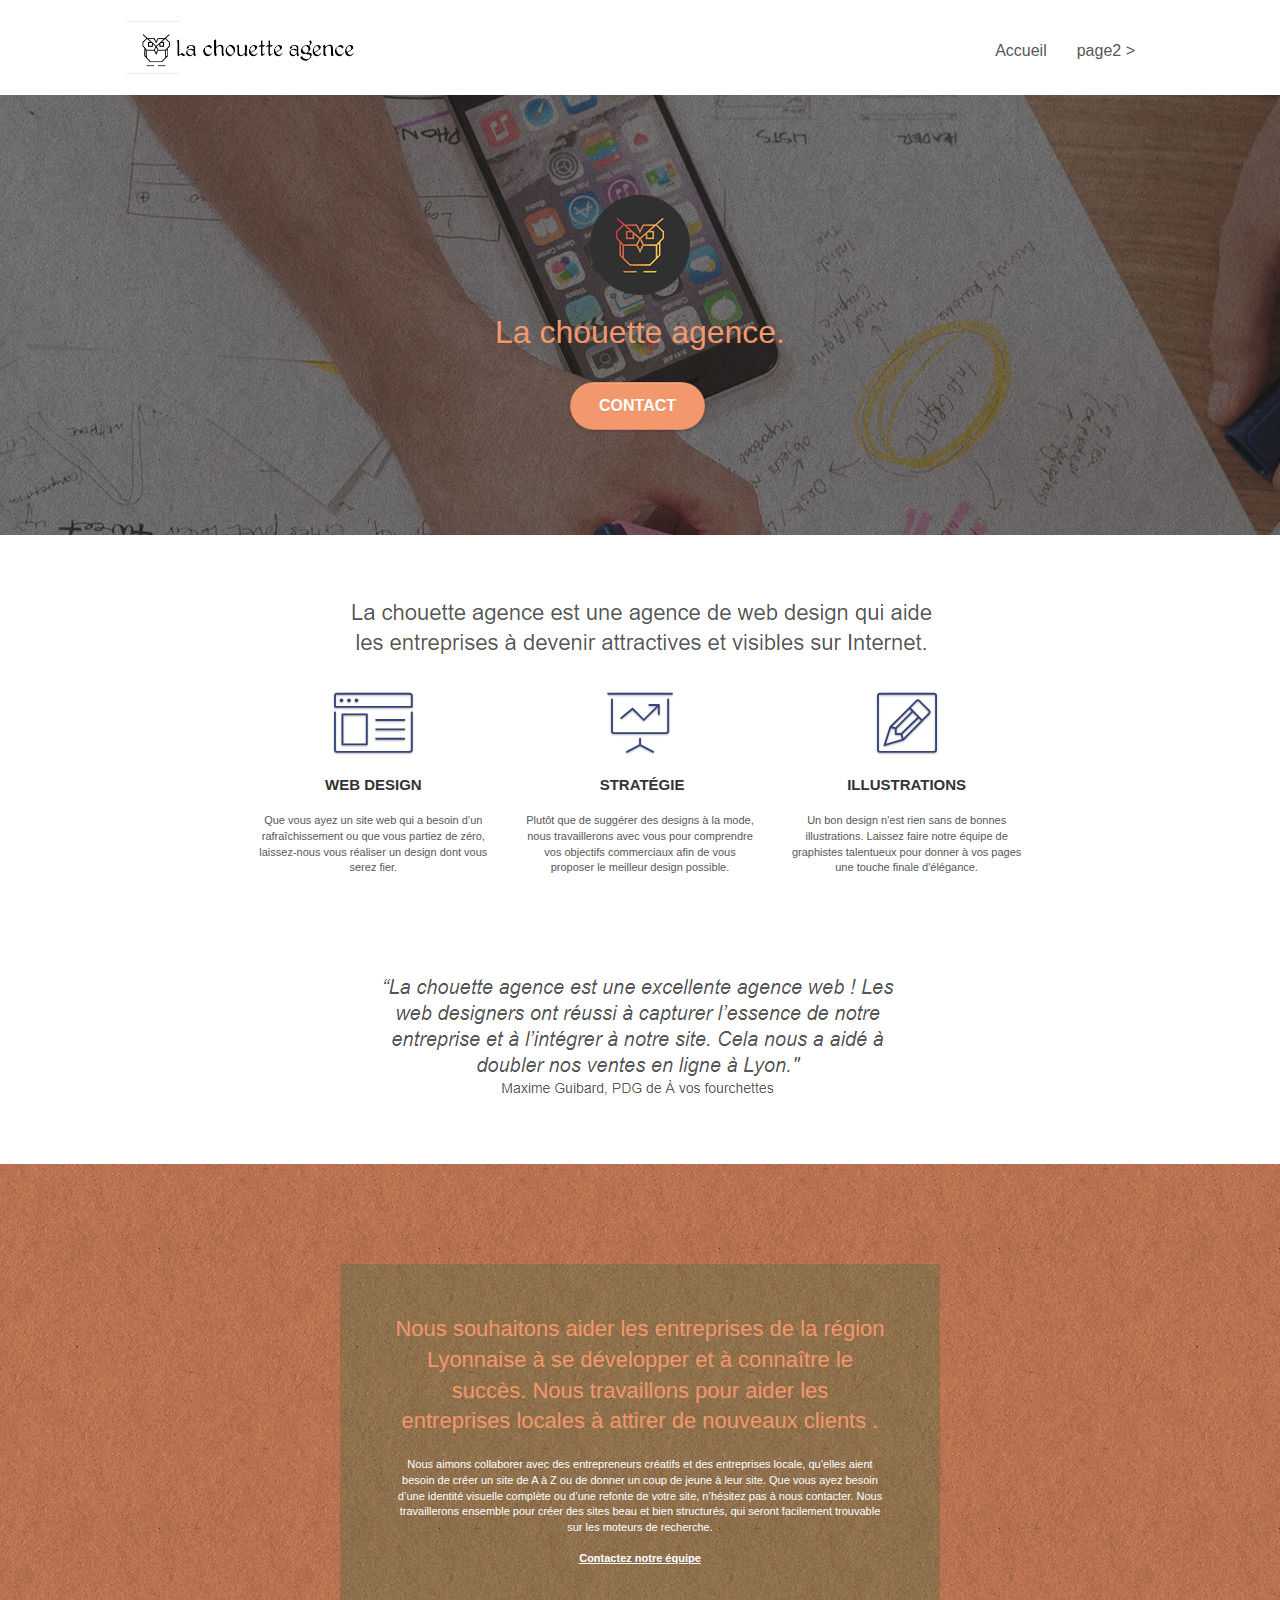
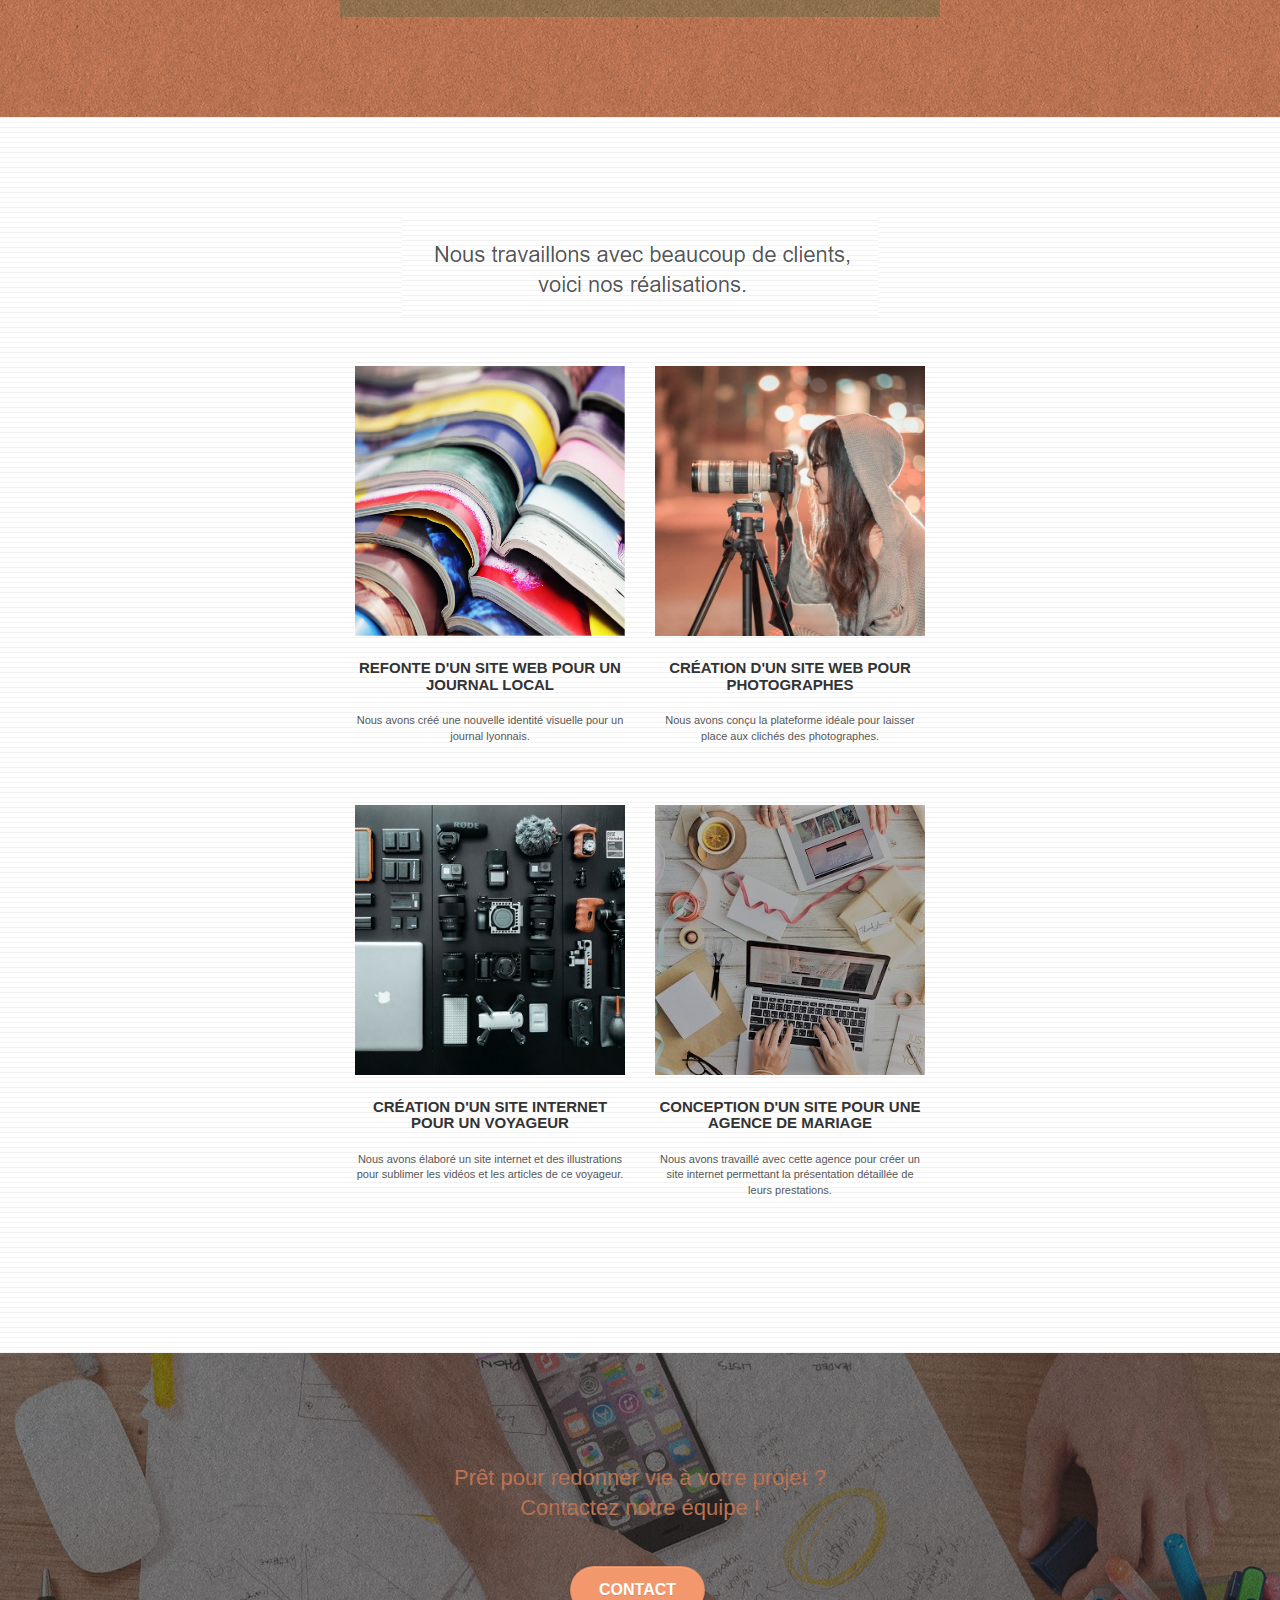
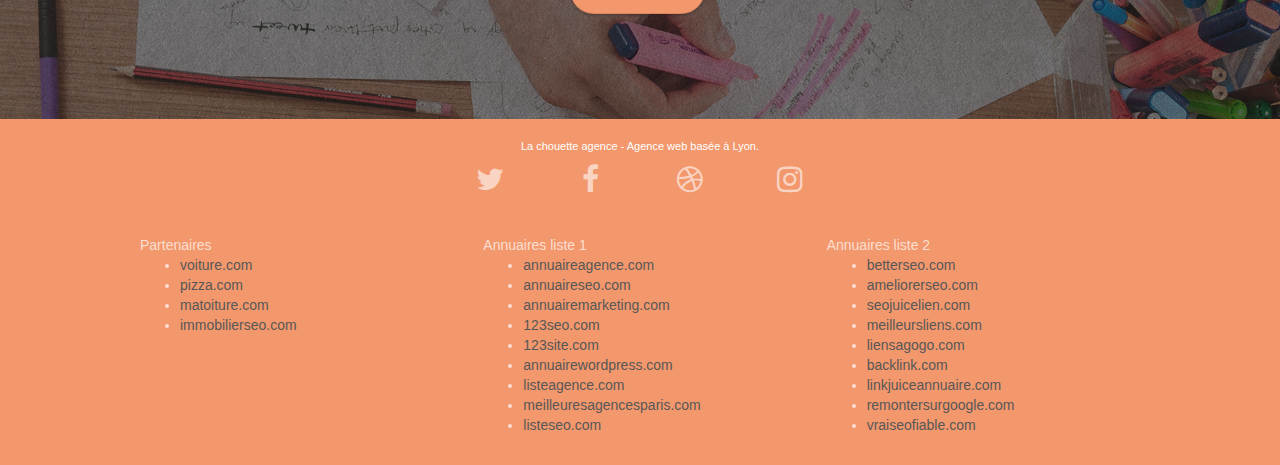
==== commit 6d2946d0: "PASSAGE V1" ====
--- a/index.html
+++ b/index.html
@@ -1,259 +1,298 @@
 <!doctype html>
-<html lang="fr">
-	<head>
-		<meta charset="utf-8">
-		<meta name="description" content="La chouette agence, une grande agence de web design basée à Lyon.">
-		<meta name="viewport" content="width=device-width, initial-scale=1.0, viewport-fit=cover">
-		<link rel="shortcut icon" type="image/png" href="favicon.png">
-		<link rel="stylesheet" type="text/css" href="./css/bootstrap.css">
-		<link rel="stylesheet" type="text/css" href="style.css">
-		<link rel="stylesheet" type="text/css" href="./css/font-awesome.css">
-		<link rel="stylesheet" type="text/css" href="./css/et-line.css">
-		<script defer src="./js/jquery-2.1.0.js"></script>
-		<script defer src="./js/bootstrap.js"></script>
-		<script defer src="./js/blocs.js"></script>
-		<script defer src="./js/jquery.touchSwipe.js" defer></script>
-		<script defer src="./js/gmaps.js"></script>
-		<title>La chouette agence</title>
-		<!-- Analytics -->
-		<!-- Analytics END -->
-	</head>
-	<body>
-		<!-- Principal conteneur -->
-		<div class="page-container">
-			<!-- bloc-0 -->
-			<div class="bloc bgc-white l-bloc " id="bloc-0">
-				<div class="container bloc-sm">
-					<nav class="navbar row">
-						<div class="navbar-header">
-							<a class="navbar-brand" href="index.html"><img src="img/la-chouette-agence.png" alt="paris web design logo agence web meilleure agence" height="40" /></a>
-							<button id="nav-toggle" type="button" class="ui-navbar-toggle navbar-toggle" data-toggle="collapse" data-target=".navbar-1">
-								<span class="sr-only">Toggle navigation</span>
-								<span class="icon-bar"></span>
-								<span class="icon-bar"></span>
-								<span class="icon-bar"></span>
-							</button>
-						</div>
-						<div class="collapse navbar-collapse navbar-1 special-dropdown-nav">
-							<ul class="site-navigation nav navbar-nav">
-								<li><a href="index.html">Accueil</a></li>
-								<li><a href="page2.html">Contact</a></li>
-							</ul>
-						</div>
-					</nav>
-				</div>
-			</div>
-			<!-- bloc-0 END -->
-			<!-- bloc-1-presentation -->
-			<header class="bloc bgc-dark-slate-blue bg-banniere d-bloc bg-t-edge bloc-bg-texture texture-paper b-parallax" id="bloc-1-hero">
-				<div class="container bloc-lg">
-					<div class="row tight-width-whitespace">
-						<div class="col-sm-12">
-							<img src="img/logo.png" class="center-block image-resize-mode" width="100" alt="La chouette agence, agence web paris, création logo paris" />
-							<h2 class="text-center hero-bloc-text tc-white">La chouette agence</h2>
-							<div class="text-center">
-								<a href="page2.html" class="btn btn-lg btn-clean btn-rd cta-hero btn-atomic-tangerine" id="cta-hero">Contact</a>
-							</div>
-						</div>
-					</div>
-				</div>
-			</header>
-			<!-- bloc-1-presentation END -->
-			<!-- bloc-2-services -->
-			<div class="bloc bgc-white l-bloc" id="bloc-2-services">
-				<div class="container bloc-md">
-					<div class="row">
-						<div class="col-sm-12 text-center">
-							<img alt="agence web, agence web paris, web design paris, stratégie web" src="img/title.png" />
-						</div>
-					</div>
-					<div class="row voffset-lg med-width-whitespace">
-						<div class="col-sm-4">
-							<div class="text-center">
-								<span class="et-icon-browser sm-shadow icon-dark-slate-blue icons icon-lg"></span>
-							</div>
-							<h3 class="mg-md text-center">                    Web design                </h3>
-							<p class="text-center ">
-								                    Que vous ayez un site web qui a besoin d&rsquo;un rafraîchissement ou que vous partiez de zéro, laissez-nous vous réaliser un design dont vous serez fier.                
-							</p>
-						</div>
-						<div class="col-sm-4">
-							<div class="text-center">
-								<span class="et-icon-presentation sm-shadow icon-dark-slate-blue icons icon-lg"></span>
-							</div>
-							<h3 class="mg-md text-center">                    &nbsp;Stratégie                </h3>
-							<p class="text-center ">
-								                    Plutôt que de suggérer des designs à la mode, nous travaillerons avec vous pour comprendre vos objectifs commerciaux afin de vous proposer le meilleur design possible.
-								<br>
-							</p>
-						</div>
-						<div class="col-sm-4">
-							<div class="text-center">
-								<span class="et-icon-edit sm-shadow icon-dark-slate-blue icons icon-lg"></span>
-							</div>
-							<h3 class="mg-md text-center">                    Illustrations                </h3>
-							<p class="text-center ">
-								                    Un bon design n'est rien sans de bonnes illustrations. Laissez faire notre équipe de graphistes talentueux pour donner à vos pages une touche finale d'élégance.                
-							</p>
-						</div>
-					</div>
-					<div class="row voffset-lg voffset">
-						<div class="col-xs-12 col-md-8 col-md-offset-2 text-center">
-							<img alt="agence web, agence web paris, web design paris, stratégie web" src="img/citation.png" />
-						</div>
-					</div>
-				</div>
-			</div>
-			<!-- bloc-2-services END -->
-			<!-- bloc-3-what-i-do -->
-			<div class="bloc tc-white bgc-atomic-tangerine bg-presentation d-bloc bloc-bg-texture texture-paper b-parallax" id="bloc-3-what-i-do">
-				<div class="container bloc-lg">
-					<div class="row tight-width-whitespace black-background">
-						<div class="col-sm-12">
-							<h2 class="mg-md text-center tc-white">                    Nous souhaitons aider les entreprises de la région Lyonnaise à se développer et à connaître le succès. Nous travaillons pour aider les entreprises locales à attirer de nouveaux clients .<br></h2>
-							<p class="text-center white">
-								                    Nous aimons collaborer avec des entrepreneurs créatifs et des entreprises locale, qu’elles aient besoin de créer un site de A à Z ou de donner un coup de jeune à leur site. Que vous ayez besoin d’une identité visuelle complète ou d’une refonte de votre site, n’hésitez pas à nous contacter. Nous travaillerons ensemble pour créer des sites beau et bien structurés, qui seront facilement trouvable sur les moteurs de recherche. 
-								<br>
-								<br>
-								<a class="ltc-white bold-link" href="page2.html">Contactez notre équipe</a>
-								<br>
-							</p>
-						</div>
-					</div>
-				</div>
-			</div>
-			<!-- bloc-3-what-i-do END -->
-			<!-- bloc-4-portfolio -->
-			<div class="bloc bgc-white bg-lines-h2-bg bg-repeat l-bloc" id="bloc-4-portfolio">
-				<div class="container bloc-lg">
-					<div class="row">
-						<div class="col-sm-12 text-center">
-							<img alt="agence web, agence web paris, web design paris, stratégie web" src="img/title2.png" />
-						</div>
-					</div>
-					<div class="row tight-width-whitespace portfolio-row">
-						<div class="col-sm-6">
-							<a href="#" data-lightbox="img/identité-visuelle-lyon.jpg" data-gallery-id="gallery-1" data-caption="Refonte d'un site web pour un journal local" data-frame="snapshot-lb"><img src="img/identité-visuelle-lyon-min.jpg" alt="paris web design logo agence web meilleure agence et refonte site web journal" class="img-responsive portfolio-thumb" /></a>
-							<h3 class="mg-md text-center">                    Refonte d'un site web pour un journal local                </h3>
-							<p class="text-center">
-								                    Nous avons créé une nouvelle identité visuelle pour un journal lyonnais.                
-							</p>
-						</div>
-						<div class="col-sm-6">
-							<a href="#" data-lightbox="img/site-web-photographe.jpg" data-gallery-id="gallery-1" data-caption="Création d'un site web pour photographes" data-frame="snapshot-lb"><img src="img/site-web-photographe-min.jpg" class="img-responsive portfolio-thumb" alt="paris web design logo agence web meilleure agence, Création d'un site web pour photographes" /></a>
-							<h3 class="mg-md text-center">                    Création d'un site web pour photographes                </h3>
-							<p class="text-center">
-								                    Nous avons conçu la plateforme idéale pour laisser place aux clichés des photographes.                
-							</p>
-						</div>
-					</div>
-					<div class="row tight-width-whitespace portfolio-row">
-						<div class="col-sm-6">
-							<a href="#" data-lightbox="img/site-web-voyage.jpg" data-gallery-id="gallery-1" data-caption="Création d'un site internet pour un voyageur" data-frame="snapshot-lb"><img src="img/site-web-voyage-min.jpg" class="img-responsive portfolio-thumb" alt="paris web design logo agence web meilleure agence, Création d'un site web pour voyageur"/></a>
-							<h3 class="mg-md text-center">                    Création d'un site internet pour un voyageur                </h3>
-							<p class="text-center">
-								                    Nous avons élaboré un site internet et des illustrations pour sublimer les vidéos et les articles de ce voyageur.                
-							</p>
-						</div>
-						<div class="col-sm-6">
-							<a href="#" data-lightbox="img/site-web-agence-mariage.jpg" data-gallery-id="gallery-1" data-caption="Conception d'un site pour une agence de mariage" data-frame="snapshot-lb"><img src="img/site-web-agence-mariage-min.jpg" class="img-responsive portfolio-thumb" alt="paris web design logo agence web meilleure agence, Création d'un site web pour agence de mariage" /></a>
-							<h3 class="mg-md text-center">                    Conception d'un site pour une agence de mariage                </h3>
-							<p class="text-center">
-								                    Nous avons travaillé avec cette agence pour créer un site internet permettant la présentation détaillée de leurs prestations.                
-							</p>
-						</div>
-					</div>
-				</div>
-			</div>
-			<!-- bloc-4-portfolio END -->
-			<!-- bloc-5-cta -->
-			<div class="bloc bgc-dark-slate-blue bg-banniere d-bloc bloc-bg-texture texture-paper" id="bloc-5-cta">
-				<div class="container bloc-lg">
-					<div class="row">
-						<h2 class="mg-md text-center tc-white">                Prêt pour redonner vie à votre projet ?<br>Contactez notre équipe !            </h2>
-						<div class="col-sm-12 text-center">
-							<a href="page2.html" class="btn btn-atomic-tangerine btn-clean btn-rd btn-lg cta-hero">Contact</a>
-						</div>
-					</div>
-				</div>
-			</div>
-			<!-- bloc-5-cta END -->
-			<!-- Footer - bloc-8 -->
-			<div class="bloc bgc-atomic-tangerine d-bloc" id="bloc-8">
-				<div class="container bloc-sm">
-					<div class="row">
-						<div class="col-sm-12">
-							<p class="text-center white">
-								                    La chouette agence - Agence web basée à Lyon.
-								<br>
-							</p>
-							<div class="row row-no-gutters social">
-								<div class="col-sm-3">
-									<div class="text-center">
-										<a class="social" href="index.html"><span class="fa fa-twitter icon-md"></span></a>
-									</div>
-								</div>
-								<div class="col-sm-3">
-									<div class="text-center">
-										<a class="social" href="index.html"><span class="fa fa-facebook icon-md"></span></a>
-									</div>
-								</div>
-								<div class="col-sm-3">
-									<div class="text-center">
-										<a class="social" href="index.html"><span class="fa fa-dribbble icon-md"></span></a>
-									</div>
-								</div>
-								<div class="col-sm-3">
-									<div class="text-center">
-										<a class="social" href="index.html"><span class="fa fa-instagram icon-md"></span></a>
-									</div>
-								</div>
-							</div>
-							<div class="row">
-								<div class="col-sm-4">
-									                        Partenaires                            
-									<ul>
-										<li><a href="voiture.com">voiture.com</a></li>
-										<li><a href="pizza.com">pizza.com</a></li>
-										<li><a href="matoiture.com">matoiture.com</a></li>
-										<li><a href="immobilierseo.com">immobilierseo.com</a></li>
-									</ul>
-								</div>
-								<div class="col-sm-4">
-									                        Annuaires liste 1                        
-									<ul>
-										<li><a href="annuaireagence.com">annuaireagence.com</a></li>
-										<li><a href="annuaireseo.com">annuaireseo.com</a></li>
-										<li><a href="annuairemarketing.com">annuairemarketing.com</a></li>
-										<li><a href="123seoture.com">123seo.com</a></li>
-										<li><a href="123site.com">123site.com</a></li>
-										<li><a href="annuairewordpress.com">annuairewordpress.com</a></li>
-										<li><a href="listeagence.com">listeagence.com</a></li>
-										<li><a href="meilleuresagencesparis.com">meilleuresagencesparis.com</a></li>
-										<li><a href="listeseo.com">listeseo.com</a></li>
-									</ul>
-								</div>
-								<div class="col-sm-4">
-									                        Annuaires liste 2                        
-									<ul>
-										<li><a href="betterseo.com">betterseo.com</a></li>
-										<li><a href="ameliorerseo.com">ameliorerseo.com</a></li>
-										<li><a href="seojuicelien.com">seojuicelien.com</a></li>
-										<li><a href="meilleursliens.com">meilleursliens.com</a></li>
-										<li><a href="liensagogo.com">liensagogo.com</a></li>
-										<li><a href="backlink.com">backlink.com</a></li>
-										<li><a href="linkjuiceannuaire.com">linkjuiceannuaire.com</a></li>
-										<li><a href="remontersurgoogle.com">remontersurgoogle.com</a></li>
-										<li><a href="vraiseofiable.com">vraiseofiable.com</a></li>
-									</ul>
-								</div>
-							</div>
-						</div>
-					</div>
-				</div>
-			</div>
-			<!-- Footer - bloc-8 END -->
-		</div>
-		<!-- Principal conteneur END -->
-	</body>
-</html>+<html lang="Default">
+<head>
+    <meta charset="utf-8">
+    <meta name="keywords" content="seo, google, site web, site internet, agence design paris, agence design, agence design,agence design,agence design,agence design,agence design,agence design,agence design,agence design">
+    <meta name="description" content="">
+    <meta name="viewport" content="width=device-width, initial-scale=1.0, viewport-fit=cover">
+    <link rel="shortcut icon" type="image/png" href="favicon.jpg">
+    
+	<link rel="stylesheet" type="text/css" href="./css/bootstrap.css">
+	<link rel="stylesheet" type="text/css" href="style.css">
+	<link rel="stylesheet" type="text/css" href="./css/font-awesome.css">
+	<link rel="stylesheet" type="text/css" href="./css/et-line.css">
+	
+    
+	<script src="./js/jquery-2.1.0.js"></script>
+	<script src="./js/bootstrap.js"></script>
+	<script src="./js/blocs.js"></script>
+	<script src="./js/jquery.touchSwipe.js" defer></script>
+	<script src="./js/gmaps.js"></script>
+
+    <title>.</title>
+
+    
+<!-- Analytics -->
+ 
+<!-- Analytics END -->
+    
+</head>
+<body>
+<!-- Principal conteneur -->
+<div class="page-container">
+    
+<!-- bloc-0 -->
+<div class="bloc bgc-white l-bloc " id="bloc-0">
+	<div class="container bloc-sm">
+
+		<nav class="navbar row">
+			<div class="navbar-header">
+				<div class="keywords" style="color:#cccccc;font-size:1px;">Agence web à paris, stratégie web, web design, illustrations, design de site web, site web, web, internet, site internet, site</div>
+				<a class="navbar-brand" href="index.html"><img src="img/la-chouette-agence.png" alt="paris web design logo agence web meilleure agence" height="40" /></a>
+				<div class="keywords" style="color:#cccccc;font-size:1px;">Agence web à paris, stratégie web, web design, illustrations, design de site web, site web, web, internet, site internet, site</div>
+				<button id="nav-toggle" type="button" class="ui-navbar-toggle navbar-toggle" data-toggle="collapse" data-target=".navbar-1">
+					<span class="sr-only">Toggle navigation</span><span class="icon-bar"></span><span class="icon-bar"></span><span class="icon-bar"></span>
+				</button>
+			</div>
+			<div class="collapse navbar-collapse navbar-1 special-dropdown-nav">
+				<ul class="site-navigation nav navbar-nav">
+					<li>
+						<a href="index.html">Accueil</a>
+					</li>
+					<li>
+					</li>
+					<li>
+						<a href="page2.html">page2 &gt;</a>
+					</li>
+				</ul>
+			</div>
+		</nav>
+	</div>
+</div>
+<!-- bloc-0 END -->
+
+<!-- bloc-1-presentation -->
+<header class="bloc bgc-dark-slate-blue bg-banniere d-bloc bg-t-edge bloc-bg-texture texture-paper b-parallax" id="bloc-1-hero">
+	<div class="container bloc-lg">
+		<div class="row tight-width-whitespace">
+			<div class="col-sm-12">
+				<img src="img/logo.png" class="center-block image-resize-mode" width="100" alt="La chouette agence, agence web paris, création logo paris" />
+				<h1 class="text-center hero-bloc-text tc-white">La chouette agence.</h1>
+				<div class="text-center">
+					<a href="page2.html" class="btn btn-lg btn-clean btn-rd cta-hero btn-atomic-tangerine" id="cta-hero">Contact</a>
+				</div>
+			</div>
+		</div>
+	</div>
+</header>
+<!-- bloc-1-presentation END -->
+
+<!-- bloc-2-services -->
+<div class="bloc bgc-white l-bloc" id="bloc-2-services">
+	<div class="container bloc-md">
+		<div class="row">
+			<div class="col-sm-12 text-center">
+				<img alt="agence web, agence web paris, web design paris, stratégie web" src="img/title.png" />
+			</div>
+		</div>
+		<div class="row voffset-lg med-width-whitespace">
+			<div class="col-sm-4">
+				<div class="text-center">
+					<span class="et-icon-browser sm-shadow icon-dark-slate-blue icons icon-lg"></span>
+				</div>
+				<h3 class="mg-md text-center">
+					Web design
+				</h3>
+				<p class="text-center ">
+					Que vous ayez un site web qui a besoin d&rsquo;un rafraîchissement ou que vous partiez de zéro, laissez-nous vous réaliser un design dont vous serez fier.
+				</p>
+			</div>
+			<div class="col-sm-4">
+				<div class="text-center">
+					<span class="et-icon-presentation sm-shadow icon-dark-slate-blue icons icon-lg"></span>
+				</div>
+				<h3 class="mg-md text-center">
+					&nbsp;Stratégie
+				</h3>
+				<p class="text-center ">
+					Plutôt que de suggérer des designs à la mode, nous travaillerons avec vous pour comprendre vos objectifs commerciaux afin de vous proposer le meilleur design possible.<br>
+				</p>
+			</div>
+			<div class="col-sm-4">
+				<div class="text-center">
+					<span class="et-icon-edit sm-shadow icon-dark-slate-blue icons icon-lg"></span>
+				</div>
+				<h3 class="mg-md text-center">
+					Illustrations
+				</h3>
+				<p class="text-center ">
+					Un bon design n'est rien sans de bonnes illustrations. Laissez faire notre équipe de graphistes talentueux pour donner à vos pages une touche finale d'élégance.
+				</p>
+			</div>
+		</div>
+		<div class="row voffset-lg voffset">
+			<div class="col-xs-12 col-md-8 col-md-offset-2 text-center">
+				<img alt="agence web, agence web paris, web design paris, stratégie web" src="img/citation.png" />
+
+			</div>
+		</div>
+	</div>
+</div>
+<!-- bloc-2-services END -->
+
+<!-- bloc-3-what-i-do -->
+<div class="bloc tc-white bgc-atomic-tangerine bg-presentation d-bloc bloc-bg-texture texture-paper b-parallax" id="bloc-3-what-i-do">
+	<div class="container bloc-lg">
+		<div class="row tight-width-whitespace black-background">
+			<div class="col-sm-12">
+				<h2 class="mg-md text-center tc-white">
+					Nous souhaitons aider les entreprises de la région Lyonnaise à se développer et à connaître le succès. Nous travaillons pour aider les entreprises locales à attirer de nouveaux clients .<br>
+				</h2>
+				<p class="text-center white">
+					Nous aimons collaborer avec des entrepreneurs créatifs et des entreprises locale, qu’elles aient besoin de créer un site de A à Z ou de donner un coup de jeune à leur site. Que vous ayez besoin d’une identité visuelle complète ou d’une refonte de votre site, n’hésitez pas à nous contacter. Nous travaillerons ensemble pour créer des sites beau et bien structurés, qui seront facilement trouvable sur les moteurs de recherche. <br><br><a class="ltc-white bold-link" href="page2.html">Contactez notre équipe</a><br>
+				</p>
+			</div>
+		</div>
+	</div>
+</div>
+<!-- bloc-3-what-i-do END -->
+
+<!-- bloc-4-portfolio -->
+<div class="bloc bgc-white bg-lines-h2-bg bg-repeat l-bloc" id="bloc-4-portfolio">
+	<div class="container bloc-lg">
+		<div class="row">
+			<div class="col-sm-12 text-center">
+				<img alt="agence web, agence web paris, web design paris, stratégie web" src="img/title2.png" />
+			</div>
+		</div>
+		<div class="row tight-width-whitespace portfolio-row">
+			<div class="col-sm-6">
+				<a href="#" data-lightbox="img/1.jpg" data-gallery-id="gallery-1" data-caption="Refonte d'un site web pour un journal local" data-frame="snapshot-lb"><img src="img/1.jpg" alt="paris web design logo agence web meilleure agence et refonte site web journal" class="img-responsive portfolio-thumb" /></a>
+				<h3 class="mg-md text-center">
+					Refonte d'un site web pour un journal local
+				</h3>
+				<p class="text-center">
+					Nous avons créé une nouvelle identité visuelle pour un journal lyonnais.
+				</p>
+			</div>
+			<div class="col-sm-6">
+				<a href="#" data-lightbox="img/2.jpg" data-gallery-id="gallery-1" data-caption="Création d'un site web pour photographes" data-frame="snapshot-lb"><img src="img/2.jpg" class="img-responsive portfolio-thumb" alt="paris web design logo agence web meilleure agence, Création d'un site web pour photographes" /></a>
+				<h3 class="mg-md text-center">
+					Création d'un site web pour photographes
+				</h3>
+				<p class="text-center">
+					Nous avons conçu la plateforme idéale pour laisser place aux clichés des photographes.
+				</p>
+			</div>
+		</div>
+		<div class="row tight-width-whitespace portfolio-row">
+			<div class="col-sm-6">
+				<a href="#" data-lightbox="img/3.bmp" data-gallery-id="gallery-1" data-caption="Création d'un site internet pour un voyageur" data-frame="snapshot-lb"><img src="img/3.bmp" class="img-responsive portfolio-thumb" alt="paris web design logo agence web meilleure agence, Création d'un site web pour voyageur"/></a>
+				<h3 class="mg-md text-center">
+					Création d'un site internet pour un voyageur
+				</h3>
+				<p class="text-center">
+					Nous avons élaboré un site internet et des illustrations pour sublimer les vidéos et les articles de ce voyageur.
+				</p>
+			</div>
+			<div class="col-sm-6">
+				<a href="#" data-lightbox="img/4.bmp" data-gallery-id="gallery-1" data-caption="Conception d'un site pour une agence de mariage" data-frame="snapshot-lb"><img src="img/4.bmp" class="img-responsive portfolio-thumb" alt="paris web design logo agence web meilleure agence, Création d'un site web pour agence de mariage" /></a>
+				<h3 class="mg-md text-center">
+					Conception d'un site pour une agence de mariage
+				</h3>
+				<p class="text-center">
+					Nous avons travaillé avec cette agence pour créer un site internet permettant la présentation détaillée de leurs prestations.
+				</p>
+			</div>
+		</div>
+	</div>
+</div>
+<!-- bloc-4-portfolio END -->
+
+<!-- bloc-5-cta -->
+<div class="bloc bgc-dark-slate-blue bg-banniere d-bloc bloc-bg-texture texture-paper" id="bloc-5-cta">
+	<div class="container bloc-lg">
+		<div class="row">
+			<h2 class="mg-md text-center tc-white">
+				Prêt pour redonner vie à votre projet ?<br>Contactez notre équipe !
+			</h2>
+			<div class="col-sm-12 text-center">
+				<a href="page2.html" class="btn btn-atomic-tangerine btn-clean btn-rd btn-lg cta-hero">Contact</a>
+			</div>
+		</div>
+	</div>
+</div>
+<!-- bloc-5-cta END -->
+
+<!-- Footer - bloc-8 -->
+<div class="bloc bgc-atomic-tangerine d-bloc" id="bloc-8">
+	<div class="container bloc-sm">
+		<div class="row">
+			<div class="col-sm-12">
+				<p class="text-center white">
+					La chouette agence - Agence web basée à Lyon.<br>
+				</p>
+				<div class="row row-no-gutters social">
+					<div class="col-sm-3">
+						<div class="text-center">
+							<a class="social" href="index.html"><span class="fa fa-twitter icon-md"></span></a>
+						</div>
+					</div>
+					<div class="col-sm-3">
+						<div class="text-center">
+							<a class="social" href="index.html"><span class="fa fa-facebook icon-md"></span></a>
+						</div>
+					</div>
+					<div class="col-sm-3">
+						<div class="text-center">
+							<a class="social" href="index.html"><span class="fa fa-dribbble icon-md"></span></a>
+						</div>
+					</div>
+					<div class="col-sm-3">
+						<div class="text-center">
+							<a class="social" href="index.html"><span class="fa fa-instagram icon-md"></span></a>
+						</div>
+					</div>
+					<div class="keywords" style="color:#F3976C;">Agence web à paris, stratégie web, web design, illustrations, design de site web, site web, web, internet, site internet, site</div>
+				</div>
+				<div class="row">
+					<div class="col-sm-4">
+						Partenaires
+							<ul>
+								<li><a href="voiture.com">voiture.com</a></li>
+								<li><a href="pizza.com">pizza.com</a></li>
+								<li><a href="matoiture.com">matoiture.com</a></li>
+								<li><a href="immobilierseo.com">immobilierseo.com</a></li>
+							</ul>		
+					</div>
+					<div class="col-sm-4">
+						Annuaires liste 1
+						<ul>
+							<li><a href="annuaireagence.com">annuaireagence.com</a></li>
+							<li><a href="annuaireseo.com">annuaireseo.com</a></li>
+							<li><a href="annuairemarketing.com">annuairemarketing.com</a></li>
+							<li><a href="123seoture.com">123seo.com</a></li>
+							<li><a href="123site.com">123site.com</a></li>
+							<li><a href="annuairewordpress.com">annuairewordpress.com</a></li>
+							<li><a href="listeagence.com">listeagence.com</a></li>
+							<li><a href="meilleuresagencesparis.com">meilleuresagencesparis.com</a></li>
+							<li><a href="listeseo.com">listeseo.com</a></li>
+						</ul>
+					</div>
+					<div class="col-sm-4">
+						Annuaires liste 2
+						<ul>
+							<li><a href="betterseo.com">betterseo.com</a></li>
+							<li><a href="ameliorerseo.com">ameliorerseo.com</a></li>
+							<li><a href="seojuicelien.com">seojuicelien.com</a></li>
+							<li><a href="meilleursliens.com">meilleursliens.com</a></li>
+							<li><a href="liensagogo.com">liensagogo.com</a></li>
+							<li><a href="backlink.com">backlink.com</a></li>
+							<li><a href="linkjuiceannuaire.com">linkjuiceannuaire.com</a></li>
+							<li><a href="remontersurgoogle.com">remontersurgoogle.com</a></li>
+							<li><a href="vraiseofiable.com">vraiseofiable.com</a></li>
+						</ul>
+					</div>
+				</div>
+			</div>
+		</div>
+	</div>
+</div>
+<!-- Footer - bloc-8 END -->
+
+</div>
+<!-- Principal conteneur END -->
+    
+
+</body>
+</html>
--- a/style.css
+++ b/style.css
@@ -822,7 +822,7 @@
 }
 
 .bg-presentation {
-    background-image: url("img/image-de-presentation.jpg");
+    background-image: url("img/image-de-presentation.bmp");
 }
 
 @media (max-width: 1024px) {
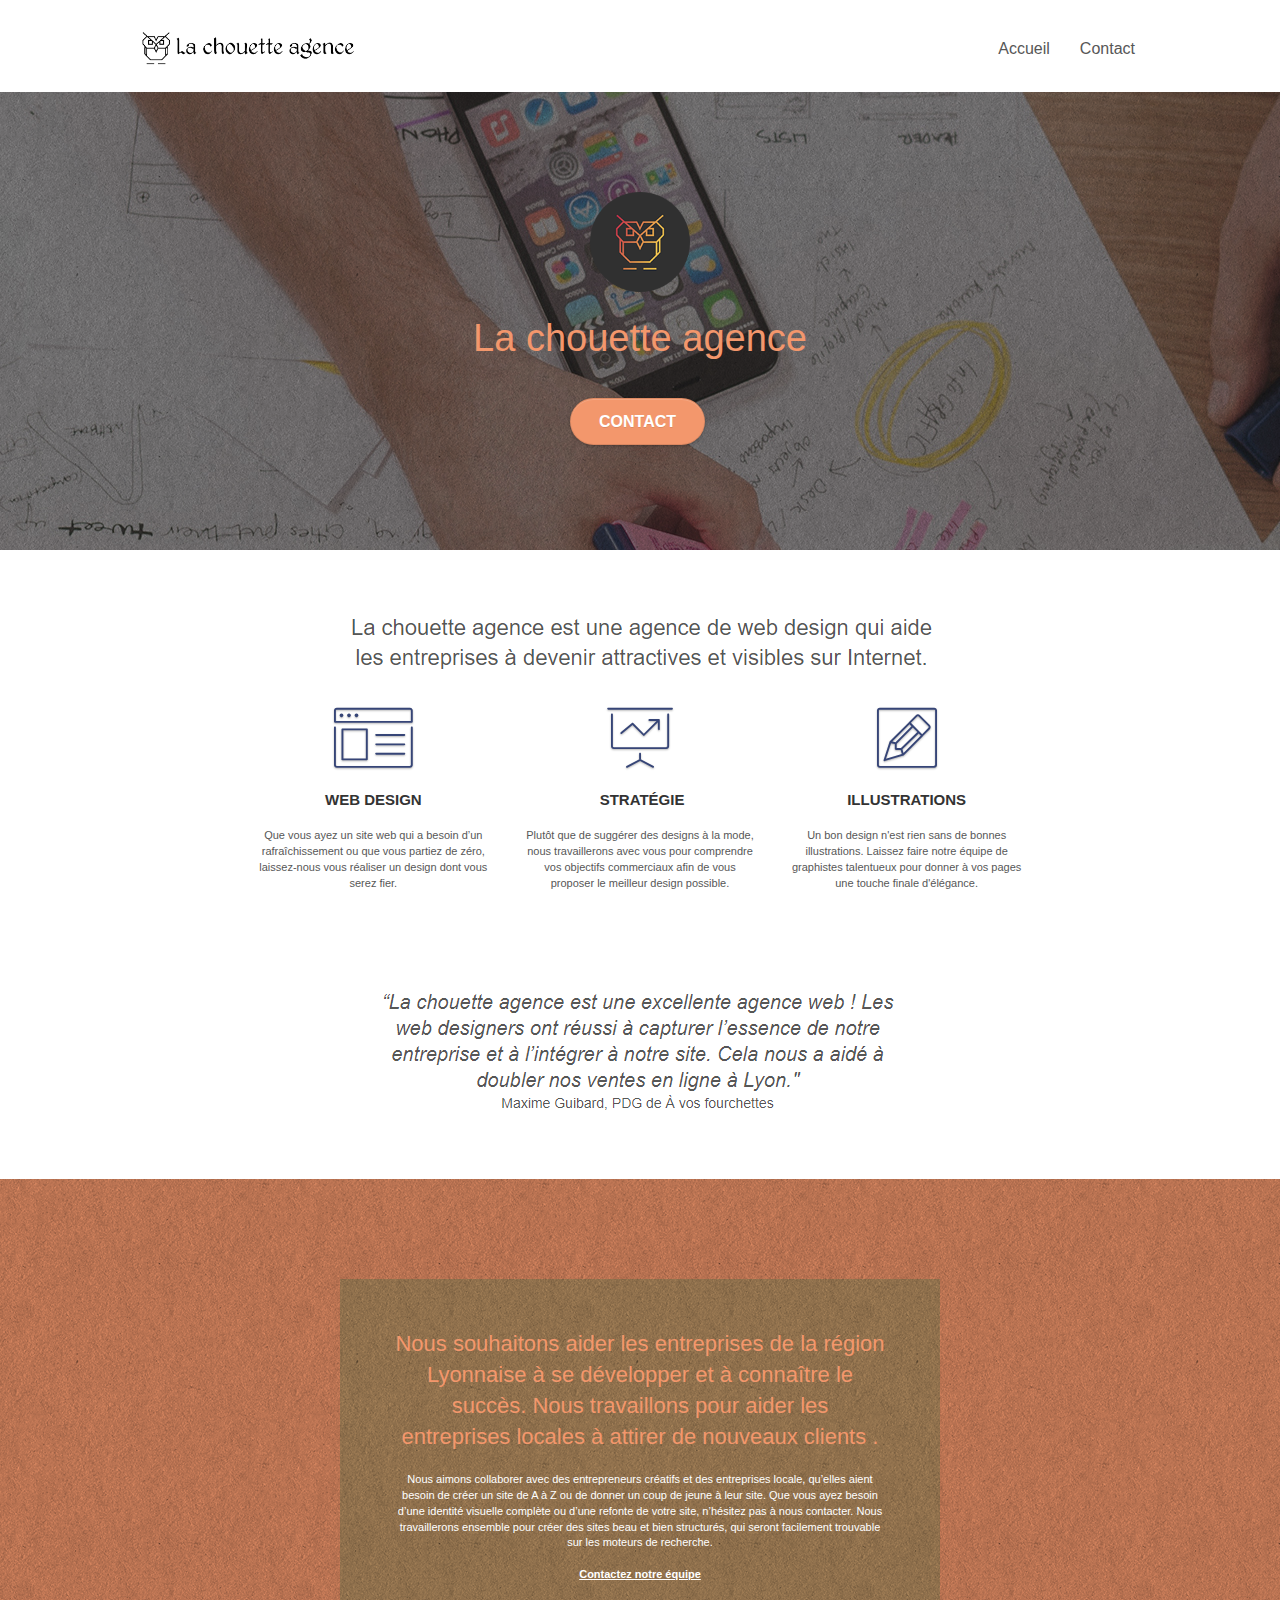
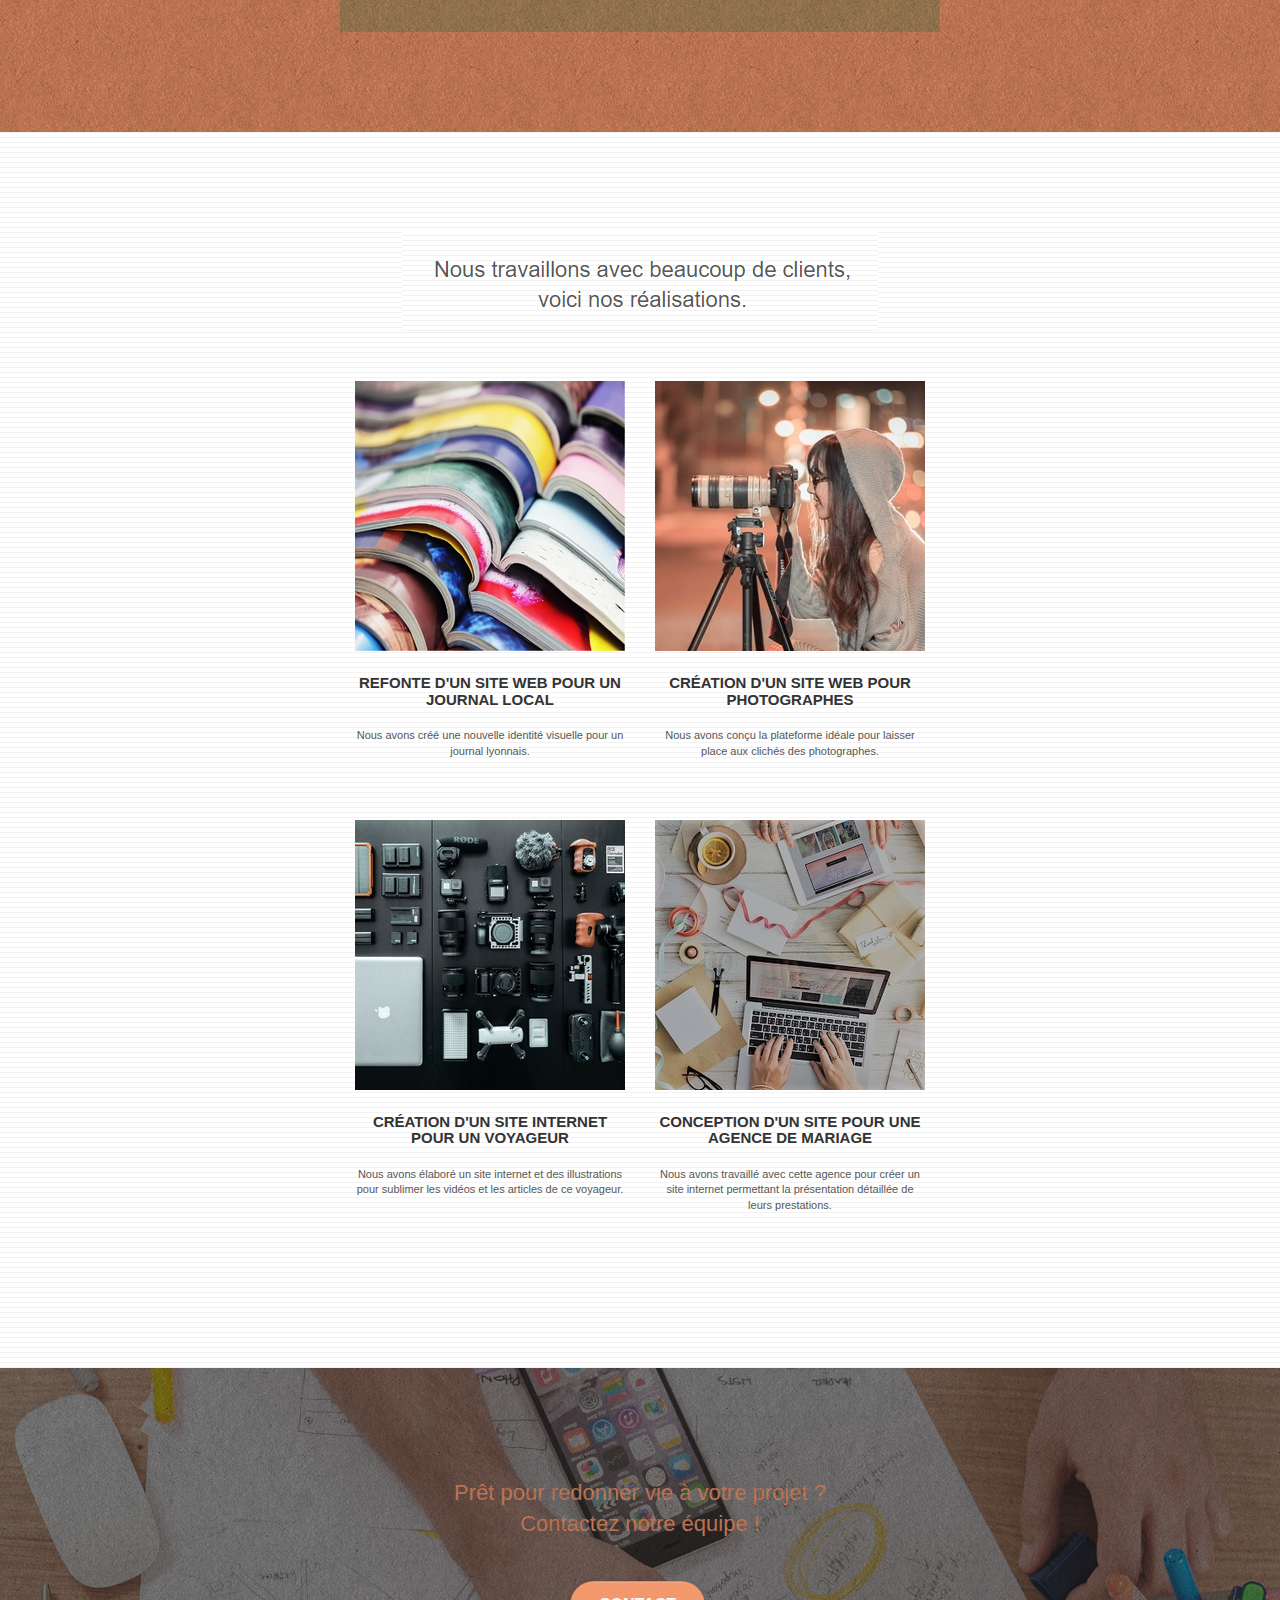
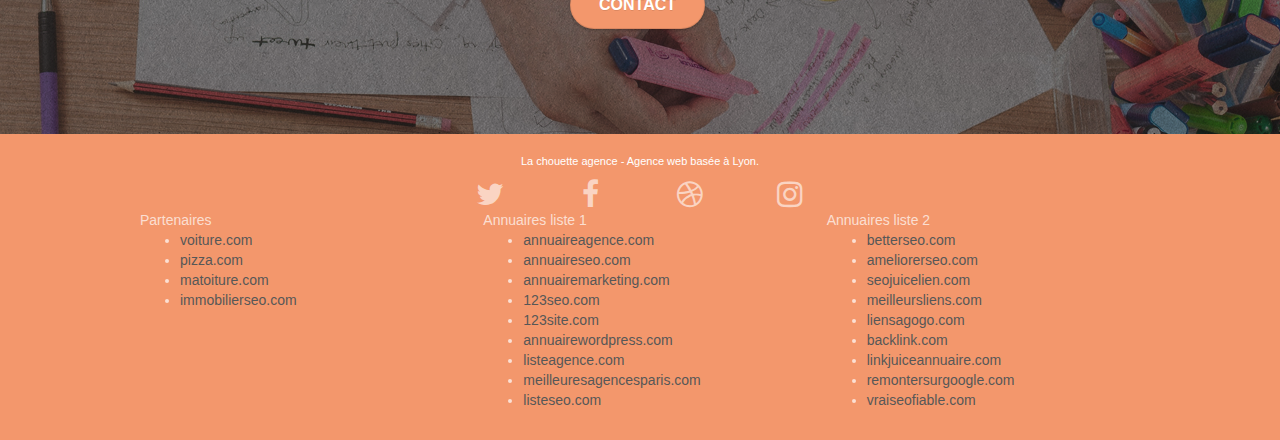
==== commit 29b839ca: "Passage v2" ====
--- a/index.html
+++ b/index.html
@@ -1,298 +1,259 @@
 <!doctype html>
-<html lang="Default">
-<head>
-    <meta charset="utf-8">
-    <meta name="keywords" content="seo, google, site web, site internet, agence design paris, agence design, agence design,agence design,agence design,agence design,agence design,agence design,agence design,agence design">
-    <meta name="description" content="">
-    <meta name="viewport" content="width=device-width, initial-scale=1.0, viewport-fit=cover">
-    <link rel="shortcut icon" type="image/png" href="favicon.jpg">
-    
-	<link rel="stylesheet" type="text/css" href="./css/bootstrap.css">
-	<link rel="stylesheet" type="text/css" href="style.css">
-	<link rel="stylesheet" type="text/css" href="./css/font-awesome.css">
-	<link rel="stylesheet" type="text/css" href="./css/et-line.css">
-	
-    
-	<script src="./js/jquery-2.1.0.js"></script>
-	<script src="./js/bootstrap.js"></script>
-	<script src="./js/blocs.js"></script>
-	<script src="./js/jquery.touchSwipe.js" defer></script>
-	<script src="./js/gmaps.js"></script>
-
-    <title>.</title>
-
-    
-<!-- Analytics -->
- 
-<!-- Analytics END -->
-    
-</head>
-<body>
-<!-- Principal conteneur -->
-<div class="page-container">
-    
-<!-- bloc-0 -->
-<div class="bloc bgc-white l-bloc " id="bloc-0">
-	<div class="container bloc-sm">
-
-		<nav class="navbar row">
-			<div class="navbar-header">
-				<div class="keywords" style="color:#cccccc;font-size:1px;">Agence web à paris, stratégie web, web design, illustrations, design de site web, site web, web, internet, site internet, site</div>
-				<a class="navbar-brand" href="index.html"><img src="img/la-chouette-agence.png" alt="paris web design logo agence web meilleure agence" height="40" /></a>
-				<div class="keywords" style="color:#cccccc;font-size:1px;">Agence web à paris, stratégie web, web design, illustrations, design de site web, site web, web, internet, site internet, site</div>
-				<button id="nav-toggle" type="button" class="ui-navbar-toggle navbar-toggle" data-toggle="collapse" data-target=".navbar-1">
-					<span class="sr-only">Toggle navigation</span><span class="icon-bar"></span><span class="icon-bar"></span><span class="icon-bar"></span>
-				</button>
-			</div>
-			<div class="collapse navbar-collapse navbar-1 special-dropdown-nav">
-				<ul class="site-navigation nav navbar-nav">
-					<li>
-						<a href="index.html">Accueil</a>
-					</li>
-					<li>
-					</li>
-					<li>
-						<a href="page2.html">page2 &gt;</a>
-					</li>
-				</ul>
-			</div>
-		</nav>
-	</div>
-</div>
-<!-- bloc-0 END -->
-
-<!-- bloc-1-presentation -->
-<header class="bloc bgc-dark-slate-blue bg-banniere d-bloc bg-t-edge bloc-bg-texture texture-paper b-parallax" id="bloc-1-hero">
-	<div class="container bloc-lg">
-		<div class="row tight-width-whitespace">
-			<div class="col-sm-12">
-				<img src="img/logo.png" class="center-block image-resize-mode" width="100" alt="La chouette agence, agence web paris, création logo paris" />
-				<h1 class="text-center hero-bloc-text tc-white">La chouette agence.</h1>
-				<div class="text-center">
-					<a href="page2.html" class="btn btn-lg btn-clean btn-rd cta-hero btn-atomic-tangerine" id="cta-hero">Contact</a>
-				</div>
-			</div>
+<html lang="fr">
+	<head>
+		<meta charset="utf-8">
+		<meta name="description" content="La chouette agence, une grande agence de web design basée à Lyon.">
+		<meta name="viewport" content="width=device-width, initial-scale=1.0, viewport-fit=cover">
+		<link rel="shortcut icon" type="image/png" href="favicon.png">
+		<link rel="stylesheet" type="text/css" href="./css/bootstrap.css">
+		<link rel="stylesheet" type="text/css" href="style.css">
+		<link rel="stylesheet" type="text/css" href="./css/font-awesome.css">
+		<link rel="stylesheet" type="text/css" href="./css/et-line.css">
+		<script defer src="./js/jquery-2.1.0.js"></script>
+		<script defer src="./js/bootstrap.js"></script>
+		<script defer src="./js/blocs.js"></script>
+		<script defer src="./js/jquery.touchSwipe.js" defer></script>
+		<script defer src="./js/gmaps.js"></script>
+		<title>La chouette agence</title>
+		<!-- Analytics -->
+		<!-- Analytics END -->
+	</head>
+	<body>
+		<!-- Principal conteneur -->
+		<div class="page-container">
+			<!-- bloc-0 -->
+			<div class="bloc bgc-white l-bloc " id="bloc-0">
+				<div class="container bloc-sm">
+					<nav class="navbar row">
+						<div class="navbar-header">
+							<a class="navbar-brand" href="index.html"><img src="img/la-chouette-agence.png" alt="paris web design logo agence web meilleure agence" height="40" /></a>
+							<button id="nav-toggle" type="button" class="ui-navbar-toggle navbar-toggle" data-toggle="collapse" data-target=".navbar-1">
+								<span class="sr-only">Toggle navigation</span>
+								<span class="icon-bar"></span>
+								<span class="icon-bar"></span>
+								<span class="icon-bar"></span>
+							</button>
+						</div>
+						<div class="collapse navbar-collapse navbar-1 special-dropdown-nav">
+							<ul class="site-navigation nav navbar-nav">
+								<li><a href="index.html">Accueil</a></li>
+								<li><a href="page2.html">Contact</a></li>
+							</ul>
+						</div>
+					</nav>
+				</div>
+			</div>
+			<!-- bloc-0 END -->
+			<!-- bloc-1-presentation -->
+			<header class="bloc bgc-dark-slate-blue bg-banniere d-bloc bg-t-edge bloc-bg-texture texture-paper b-parallax" id="bloc-1-hero">
+				<div class="container bloc-lg">
+					<div class="row tight-width-whitespace">
+						<div class="col-sm-12">
+							<img src="img/logo.png" class="center-block image-resize-mode" width="100" alt="La chouette agence, agence web paris, création logo paris" />
+							<h2 class="text-center hero-bloc-text tc-white">La chouette agence</h2>
+							<div class="text-center">
+								<a href="page2.html" class="btn btn-lg btn-clean btn-rd cta-hero btn-atomic-tangerine" id="cta-hero">Contact</a>
+							</div>
+						</div>
+					</div>
+				</div>
+			</header>
+			<!-- bloc-1-presentation END -->
+			<!-- bloc-2-services -->
+			<div class="bloc bgc-white l-bloc" id="bloc-2-services">
+				<div class="container bloc-md">
+					<div class="row">
+						<div class="col-sm-12 text-center">
+							<img alt="agence web, agence web paris, web design paris, stratégie web" src="img/title.png" />
+						</div>
+					</div>
+					<div class="row voffset-lg med-width-whitespace">
+						<div class="col-sm-4">
+							<div class="text-center">
+								<span class="et-icon-browser sm-shadow icon-dark-slate-blue icons icon-lg"></span>
+							</div>
+							<h3 class="mg-md text-center">                    Web design                </h3>
+							<p class="text-center ">
+								                    Que vous ayez un site web qui a besoin d&rsquo;un rafraîchissement ou que vous partiez de zéro, laissez-nous vous réaliser un design dont vous serez fier.                
+							</p>
+						</div>
+						<div class="col-sm-4">
+							<div class="text-center">
+								<span class="et-icon-presentation sm-shadow icon-dark-slate-blue icons icon-lg"></span>
+							</div>
+							<h3 class="mg-md text-center">                    &nbsp;Stratégie                </h3>
+							<p class="text-center ">
+								                    Plutôt que de suggérer des designs à la mode, nous travaillerons avec vous pour comprendre vos objectifs commerciaux afin de vous proposer le meilleur design possible.
+								<br>
+							</p>
+						</div>
+						<div class="col-sm-4">
+							<div class="text-center">
+								<span class="et-icon-edit sm-shadow icon-dark-slate-blue icons icon-lg"></span>
+							</div>
+							<h3 class="mg-md text-center">                    Illustrations                </h3>
+							<p class="text-center ">
+								                    Un bon design n'est rien sans de bonnes illustrations. Laissez faire notre équipe de graphistes talentueux pour donner à vos pages une touche finale d'élégance.                
+							</p>
+						</div>
+					</div>
+					<div class="row voffset-lg voffset">
+						<div class="col-xs-12 col-md-8 col-md-offset-2 text-center">
+							<img alt="agence web, agence web paris, web design paris, stratégie web" src="img/citation.png" />
+						</div>
+					</div>
+				</div>
+			</div>
+			<!-- bloc-2-services END -->
+			<!-- bloc-3-what-i-do -->
+			<div class="bloc tc-white bgc-atomic-tangerine bg-presentation d-bloc bloc-bg-texture texture-paper b-parallax" id="bloc-3-what-i-do">
+				<div class="container bloc-lg">
+					<div class="row tight-width-whitespace black-background">
+						<div class="col-sm-12">
+							<h2 class="mg-md text-center tc-white">                    Nous souhaitons aider les entreprises de la région Lyonnaise à se développer et à connaître le succès. Nous travaillons pour aider les entreprises locales à attirer de nouveaux clients .<br></h2>
+							<p class="text-center white">
+								                    Nous aimons collaborer avec des entrepreneurs créatifs et des entreprises locale, qu’elles aient besoin de créer un site de A à Z ou de donner un coup de jeune à leur site. Que vous ayez besoin d’une identité visuelle complète ou d’une refonte de votre site, n’hésitez pas à nous contacter. Nous travaillerons ensemble pour créer des sites beau et bien structurés, qui seront facilement trouvable sur les moteurs de recherche. 
+								<br>
+								<br>
+								<a class="ltc-white bold-link" href="page2.html">Contactez notre équipe</a>
+								<br>
+							</p>
+						</div>
+					</div>
+				</div>
+			</div>
+			<!-- bloc-3-what-i-do END -->
+			<!-- bloc-4-portfolio -->
+			<div class="bloc bgc-white bg-lines-h2-bg bg-repeat l-bloc" id="bloc-4-portfolio">
+				<div class="container bloc-lg">
+					<div class="row">
+						<div class="col-sm-12 text-center">
+							<img alt="agence web, agence web paris, web design paris, stratégie web" src="img/title2.png" />
+						</div>
+					</div>
+					<div class="row tight-width-whitespace portfolio-row">
+						<div class="col-sm-6">
+							<a href="#" data-lightbox="img/identité-visuelle-lyon.jpg" data-gallery-id="gallery-1" data-caption="Refonte d'un site web pour un journal local" data-frame="snapshot-lb"><img src="img/identité-visuelle-lyon-min.jpg" alt="paris web design logo agence web meilleure agence et refonte site web journal" class="img-responsive portfolio-thumb" /></a>
+							<h3 class="mg-md text-center">                    Refonte d'un site web pour un journal local                </h3>
+							<p class="text-center">
+								                    Nous avons créé une nouvelle identité visuelle pour un journal lyonnais.                
+							</p>
+						</div>
+						<div class="col-sm-6">
+							<a href="#" data-lightbox="img/site-web-photographe.jpg" data-gallery-id="gallery-1" data-caption="Création d'un site web pour photographes" data-frame="snapshot-lb"><img src="img/site-web-photographe-min.jpg" class="img-responsive portfolio-thumb" alt="paris web design logo agence web meilleure agence, Création d'un site web pour photographes" /></a>
+							<h3 class="mg-md text-center">                    Création d'un site web pour photographes                </h3>
+							<p class="text-center">
+								                    Nous avons conçu la plateforme idéale pour laisser place aux clichés des photographes.                
+							</p>
+						</div>
+					</div>
+					<div class="row tight-width-whitespace portfolio-row">
+						<div class="col-sm-6">
+							<a href="#" data-lightbox="img/site-web-voyage.jpg" data-gallery-id="gallery-1" data-caption="Création d'un site internet pour un voyageur" data-frame="snapshot-lb"><img src="img/site-web-voyage-min.jpg" class="img-responsive portfolio-thumb" alt="paris web design logo agence web meilleure agence, Création d'un site web pour voyageur"/></a>
+							<h3 class="mg-md text-center">                    Création d'un site internet pour un voyageur                </h3>
+							<p class="text-center">
+								                    Nous avons élaboré un site internet et des illustrations pour sublimer les vidéos et les articles de ce voyageur.                
+							</p>
+						</div>
+						<div class="col-sm-6">
+							<a href="#" data-lightbox="img/site-web-agence-mariage.jpg" data-gallery-id="gallery-1" data-caption="Conception d'un site pour une agence de mariage" data-frame="snapshot-lb"><img src="img/site-web-agence-mariage-min.jpg" class="img-responsive portfolio-thumb" alt="paris web design logo agence web meilleure agence, Création d'un site web pour agence de mariage" /></a>
+							<h3 class="mg-md text-center">                    Conception d'un site pour une agence de mariage                </h3>
+							<p class="text-center">
+								                    Nous avons travaillé avec cette agence pour créer un site internet permettant la présentation détaillée de leurs prestations.                
+							</p>
+						</div>
+					</div>
+				</div>
+			</div>
+			<!-- bloc-4-portfolio END -->
+			<!-- bloc-5-cta -->
+			<div class="bloc bgc-dark-slate-blue bg-banniere d-bloc bloc-bg-texture texture-paper" id="bloc-5-cta">
+				<div class="container bloc-lg">
+					<div class="row">
+						<h2 class="mg-md text-center tc-white">                Prêt pour redonner vie à votre projet ?<br>Contactez notre équipe !            </h2>
+						<div class="col-sm-12 text-center">
+							<a href="page2.html" class="btn btn-atomic-tangerine btn-clean btn-rd btn-lg cta-hero">Contact</a>
+						</div>
+					</div>
+				</div>
+			</div>
+			<!-- bloc-5-cta END -->
+			<!-- Footer - bloc-8 -->
+			<div class="bloc bgc-atomic-tangerine d-bloc" id="bloc-8">
+				<div class="container bloc-sm">
+					<div class="row">
+						<div class="col-sm-12">
+							<p class="text-center white">
+								                    La chouette agence - Agence web basée à Lyon.
+								<br>
+							</p>
+							<div class="row row-no-gutters social">
+								<div class="col-sm-3">
+									<div class="text-center">
+										<a class="social" href="index.html"><span class="fa fa-twitter icon-md"></span></a>
+									</div>
+								</div>
+								<div class="col-sm-3">
+									<div class="text-center">
+										<a class="social" href="index.html"><span class="fa fa-facebook icon-md"></span></a>
+									</div>
+								</div>
+								<div class="col-sm-3">
+									<div class="text-center">
+										<a class="social" href="index.html"><span class="fa fa-dribbble icon-md"></span></a>
+									</div>
+								</div>
+								<div class="col-sm-3">
+									<div class="text-center">
+										<a class="social" href="index.html"><span class="fa fa-instagram icon-md"></span></a>
+									</div>
+								</div>
+							</div>
+							<div class="row">
+								<div class="col-sm-4">
+									                        Partenaires                            
+									<ul>
+										<li><a href="voiture.com">voiture.com</a></li>
+										<li><a href="pizza.com">pizza.com</a></li>
+										<li><a href="matoiture.com">matoiture.com</a></li>
+										<li><a href="immobilierseo.com">immobilierseo.com</a></li>
+									</ul>
+								</div>
+								<div class="col-sm-4">
+									                        Annuaires liste 1                        
+									<ul>
+										<li><a href="annuaireagence.com">annuaireagence.com</a></li>
+										<li><a href="annuaireseo.com">annuaireseo.com</a></li>
+										<li><a href="annuairemarketing.com">annuairemarketing.com</a></li>
+										<li><a href="123seoture.com">123seo.com</a></li>
+										<li><a href="123site.com">123site.com</a></li>
+										<li><a href="annuairewordpress.com">annuairewordpress.com</a></li>
+										<li><a href="listeagence.com">listeagence.com</a></li>
+										<li><a href="meilleuresagencesparis.com">meilleuresagencesparis.com</a></li>
+										<li><a href="listeseo.com">listeseo.com</a></li>
+									</ul>
+								</div>
+								<div class="col-sm-4">
+									                        Annuaires liste 2                        
+									<ul>
+										<li><a href="betterseo.com">betterseo.com</a></li>
+										<li><a href="ameliorerseo.com">ameliorerseo.com</a></li>
+										<li><a href="seojuicelien.com">seojuicelien.com</a></li>
+										<li><a href="meilleursliens.com">meilleursliens.com</a></li>
+										<li><a href="liensagogo.com">liensagogo.com</a></li>
+										<li><a href="backlink.com">backlink.com</a></li>
+										<li><a href="linkjuiceannuaire.com">linkjuiceannuaire.com</a></li>
+										<li><a href="remontersurgoogle.com">remontersurgoogle.com</a></li>
+										<li><a href="vraiseofiable.com">vraiseofiable.com</a></li>
+									</ul>
+								</div>
+							</div>
+						</div>
+					</div>
+				</div>
+			</div>
+			<!-- Footer - bloc-8 END -->
 		</div>
-	</div>
-</header>
-<!-- bloc-1-presentation END -->
-
-<!-- bloc-2-services -->
-<div class="bloc bgc-white l-bloc" id="bloc-2-services">
-	<div class="container bloc-md">
-		<div class="row">
-			<div class="col-sm-12 text-center">
-				<img alt="agence web, agence web paris, web design paris, stratégie web" src="img/title.png" />
-			</div>
-		</div>
-		<div class="row voffset-lg med-width-whitespace">
-			<div class="col-sm-4">
-				<div class="text-center">
-					<span class="et-icon-browser sm-shadow icon-dark-slate-blue icons icon-lg"></span>
-				</div>
-				<h3 class="mg-md text-center">
-					Web design
-				</h3>
-				<p class="text-center ">
-					Que vous ayez un site web qui a besoin d&rsquo;un rafraîchissement ou que vous partiez de zéro, laissez-nous vous réaliser un design dont vous serez fier.
-				</p>
-			</div>
-			<div class="col-sm-4">
-				<div class="text-center">
-					<span class="et-icon-presentation sm-shadow icon-dark-slate-blue icons icon-lg"></span>
-				</div>
-				<h3 class="mg-md text-center">
-					&nbsp;Stratégie
-				</h3>
-				<p class="text-center ">
-					Plutôt que de suggérer des designs à la mode, nous travaillerons avec vous pour comprendre vos objectifs commerciaux afin de vous proposer le meilleur design possible.<br>
-				</p>
-			</div>
-			<div class="col-sm-4">
-				<div class="text-center">
-					<span class="et-icon-edit sm-shadow icon-dark-slate-blue icons icon-lg"></span>
-				</div>
-				<h3 class="mg-md text-center">
-					Illustrations
-				</h3>
-				<p class="text-center ">
-					Un bon design n'est rien sans de bonnes illustrations. Laissez faire notre équipe de graphistes talentueux pour donner à vos pages une touche finale d'élégance.
-				</p>
-			</div>
-		</div>
-		<div class="row voffset-lg voffset">
-			<div class="col-xs-12 col-md-8 col-md-offset-2 text-center">
-				<img alt="agence web, agence web paris, web design paris, stratégie web" src="img/citation.png" />
-
-			</div>
-		</div>
-	</div>
-</div>
-<!-- bloc-2-services END -->
-
-<!-- bloc-3-what-i-do -->
-<div class="bloc tc-white bgc-atomic-tangerine bg-presentation d-bloc bloc-bg-texture texture-paper b-parallax" id="bloc-3-what-i-do">
-	<div class="container bloc-lg">
-		<div class="row tight-width-whitespace black-background">
-			<div class="col-sm-12">
-				<h2 class="mg-md text-center tc-white">
-					Nous souhaitons aider les entreprises de la région Lyonnaise à se développer et à connaître le succès. Nous travaillons pour aider les entreprises locales à attirer de nouveaux clients .<br>
-				</h2>
-				<p class="text-center white">
-					Nous aimons collaborer avec des entrepreneurs créatifs et des entreprises locale, qu’elles aient besoin de créer un site de A à Z ou de donner un coup de jeune à leur site. Que vous ayez besoin d’une identité visuelle complète ou d’une refonte de votre site, n’hésitez pas à nous contacter. Nous travaillerons ensemble pour créer des sites beau et bien structurés, qui seront facilement trouvable sur les moteurs de recherche. <br><br><a class="ltc-white bold-link" href="page2.html">Contactez notre équipe</a><br>
-				</p>
-			</div>
-		</div>
-	</div>
-</div>
-<!-- bloc-3-what-i-do END -->
-
-<!-- bloc-4-portfolio -->
-<div class="bloc bgc-white bg-lines-h2-bg bg-repeat l-bloc" id="bloc-4-portfolio">
-	<div class="container bloc-lg">
-		<div class="row">
-			<div class="col-sm-12 text-center">
-				<img alt="agence web, agence web paris, web design paris, stratégie web" src="img/title2.png" />
-			</div>
-		</div>
-		<div class="row tight-width-whitespace portfolio-row">
-			<div class="col-sm-6">
-				<a href="#" data-lightbox="img/1.jpg" data-gallery-id="gallery-1" data-caption="Refonte d'un site web pour un journal local" data-frame="snapshot-lb"><img src="img/1.jpg" alt="paris web design logo agence web meilleure agence et refonte site web journal" class="img-responsive portfolio-thumb" /></a>
-				<h3 class="mg-md text-center">
-					Refonte d'un site web pour un journal local
-				</h3>
-				<p class="text-center">
-					Nous avons créé une nouvelle identité visuelle pour un journal lyonnais.
-				</p>
-			</div>
-			<div class="col-sm-6">
-				<a href="#" data-lightbox="img/2.jpg" data-gallery-id="gallery-1" data-caption="Création d'un site web pour photographes" data-frame="snapshot-lb"><img src="img/2.jpg" class="img-responsive portfolio-thumb" alt="paris web design logo agence web meilleure agence, Création d'un site web pour photographes" /></a>
-				<h3 class="mg-md text-center">
-					Création d'un site web pour photographes
-				</h3>
-				<p class="text-center">
-					Nous avons conçu la plateforme idéale pour laisser place aux clichés des photographes.
-				</p>
-			</div>
-		</div>
-		<div class="row tight-width-whitespace portfolio-row">
-			<div class="col-sm-6">
-				<a href="#" data-lightbox="img/3.bmp" data-gallery-id="gallery-1" data-caption="Création d'un site internet pour un voyageur" data-frame="snapshot-lb"><img src="img/3.bmp" class="img-responsive portfolio-thumb" alt="paris web design logo agence web meilleure agence, Création d'un site web pour voyageur"/></a>
-				<h3 class="mg-md text-center">
-					Création d'un site internet pour un voyageur
-				</h3>
-				<p class="text-center">
-					Nous avons élaboré un site internet et des illustrations pour sublimer les vidéos et les articles de ce voyageur.
-				</p>
-			</div>
-			<div class="col-sm-6">
-				<a href="#" data-lightbox="img/4.bmp" data-gallery-id="gallery-1" data-caption="Conception d'un site pour une agence de mariage" data-frame="snapshot-lb"><img src="img/4.bmp" class="img-responsive portfolio-thumb" alt="paris web design logo agence web meilleure agence, Création d'un site web pour agence de mariage" /></a>
-				<h3 class="mg-md text-center">
-					Conception d'un site pour une agence de mariage
-				</h3>
-				<p class="text-center">
-					Nous avons travaillé avec cette agence pour créer un site internet permettant la présentation détaillée de leurs prestations.
-				</p>
-			</div>
-		</div>
-	</div>
-</div>
-<!-- bloc-4-portfolio END -->
-
-<!-- bloc-5-cta -->
-<div class="bloc bgc-dark-slate-blue bg-banniere d-bloc bloc-bg-texture texture-paper" id="bloc-5-cta">
-	<div class="container bloc-lg">
-		<div class="row">
-			<h2 class="mg-md text-center tc-white">
-				Prêt pour redonner vie à votre projet ?<br>Contactez notre équipe !
-			</h2>
-			<div class="col-sm-12 text-center">
-				<a href="page2.html" class="btn btn-atomic-tangerine btn-clean btn-rd btn-lg cta-hero">Contact</a>
-			</div>
-		</div>
-	</div>
-</div>
-<!-- bloc-5-cta END -->
-
-<!-- Footer - bloc-8 -->
-<div class="bloc bgc-atomic-tangerine d-bloc" id="bloc-8">
-	<div class="container bloc-sm">
-		<div class="row">
-			<div class="col-sm-12">
-				<p class="text-center white">
-					La chouette agence - Agence web basée à Lyon.<br>
-				</p>
-				<div class="row row-no-gutters social">
-					<div class="col-sm-3">
-						<div class="text-center">
-							<a class="social" href="index.html"><span class="fa fa-twitter icon-md"></span></a>
-						</div>
-					</div>
-					<div class="col-sm-3">
-						<div class="text-center">
-							<a class="social" href="index.html"><span class="fa fa-facebook icon-md"></span></a>
-						</div>
-					</div>
-					<div class="col-sm-3">
-						<div class="text-center">
-							<a class="social" href="index.html"><span class="fa fa-dribbble icon-md"></span></a>
-						</div>
-					</div>
-					<div class="col-sm-3">
-						<div class="text-center">
-							<a class="social" href="index.html"><span class="fa fa-instagram icon-md"></span></a>
-						</div>
-					</div>
-					<div class="keywords" style="color:#F3976C;">Agence web à paris, stratégie web, web design, illustrations, design de site web, site web, web, internet, site internet, site</div>
-				</div>
-				<div class="row">
-					<div class="col-sm-4">
-						Partenaires
-							<ul>
-								<li><a href="voiture.com">voiture.com</a></li>
-								<li><a href="pizza.com">pizza.com</a></li>
-								<li><a href="matoiture.com">matoiture.com</a></li>
-								<li><a href="immobilierseo.com">immobilierseo.com</a></li>
-							</ul>		
-					</div>
-					<div class="col-sm-4">
-						Annuaires liste 1
-						<ul>
-							<li><a href="annuaireagence.com">annuaireagence.com</a></li>
-							<li><a href="annuaireseo.com">annuaireseo.com</a></li>
-							<li><a href="annuairemarketing.com">annuairemarketing.com</a></li>
-							<li><a href="123seoture.com">123seo.com</a></li>
-							<li><a href="123site.com">123site.com</a></li>
-							<li><a href="annuairewordpress.com">annuairewordpress.com</a></li>
-							<li><a href="listeagence.com">listeagence.com</a></li>
-							<li><a href="meilleuresagencesparis.com">meilleuresagencesparis.com</a></li>
-							<li><a href="listeseo.com">listeseo.com</a></li>
-						</ul>
-					</div>
-					<div class="col-sm-4">
-						Annuaires liste 2
-						<ul>
-							<li><a href="betterseo.com">betterseo.com</a></li>
-							<li><a href="ameliorerseo.com">ameliorerseo.com</a></li>
-							<li><a href="seojuicelien.com">seojuicelien.com</a></li>
-							<li><a href="meilleursliens.com">meilleursliens.com</a></li>
-							<li><a href="liensagogo.com">liensagogo.com</a></li>
-							<li><a href="backlink.com">backlink.com</a></li>
-							<li><a href="linkjuiceannuaire.com">linkjuiceannuaire.com</a></li>
-							<li><a href="remontersurgoogle.com">remontersurgoogle.com</a></li>
-							<li><a href="vraiseofiable.com">vraiseofiable.com</a></li>
-						</ul>
-					</div>
-				</div>
-			</div>
-		</div>
-	</div>
-</div>
-<!-- Footer - bloc-8 END -->
-
-</div>
-<!-- Principal conteneur END -->
-    
-
-</body>
-</html>
+		<!-- Principal conteneur END -->
+	</body>
+</html>--- a/style.css
+++ b/style.css
@@ -822,7 +822,7 @@
 }
 
 .bg-presentation {
-    background-image: url("img/image-de-presentation.bmp");
+    background-image: url("img/image-de-presentation.jpg");
 }
 
 @media (max-width: 1024px) {
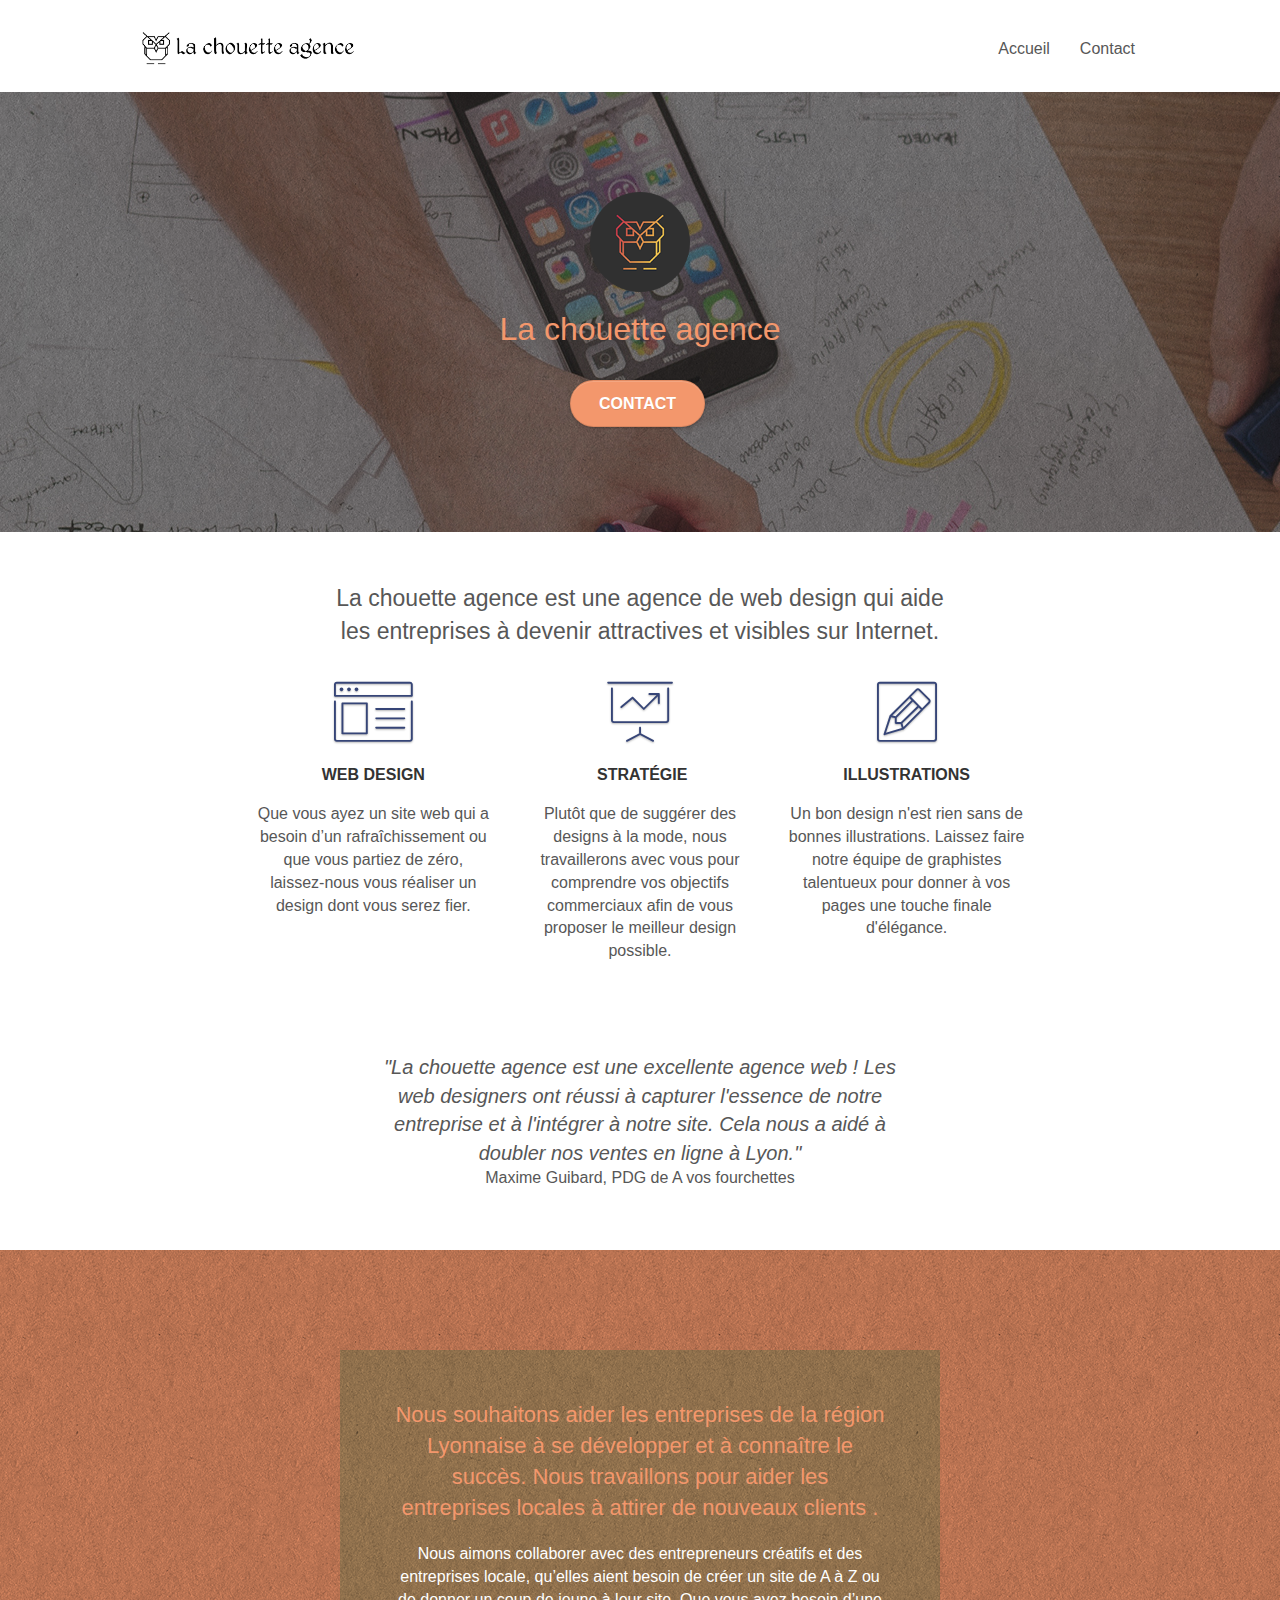
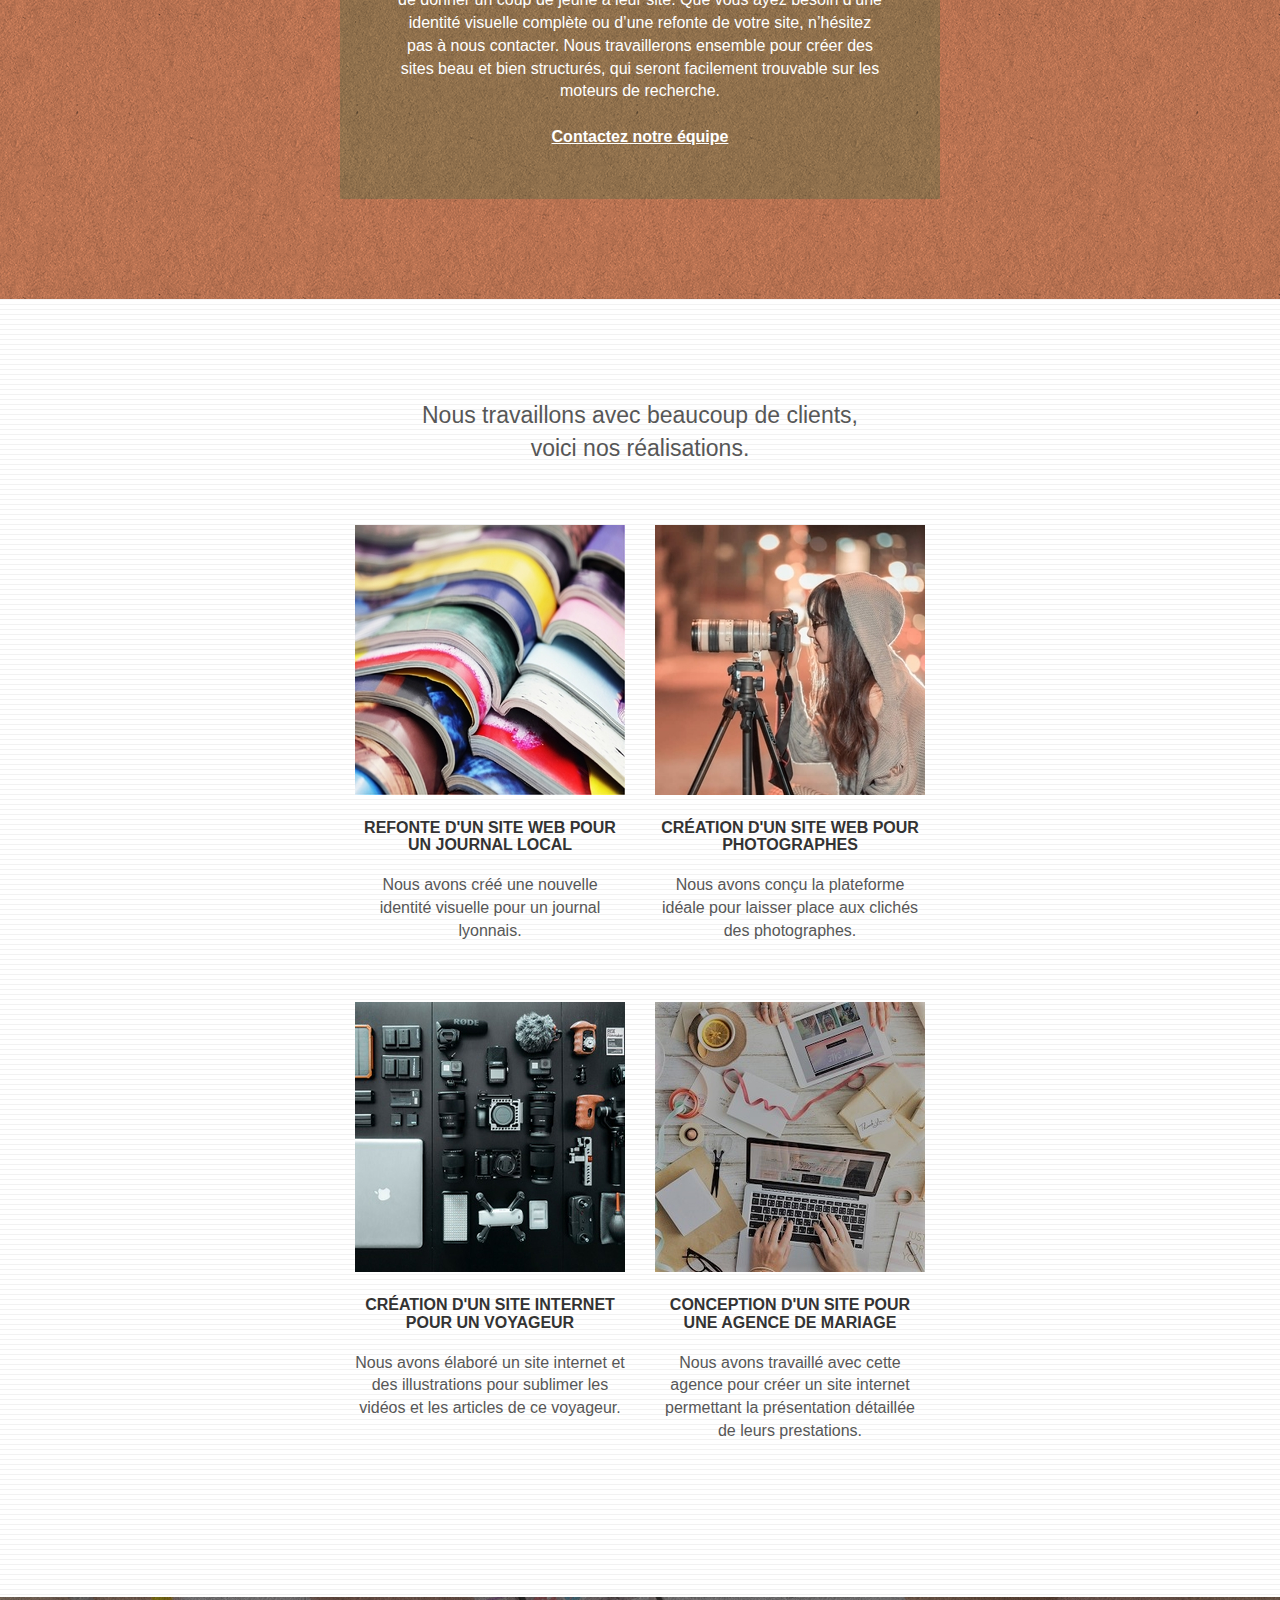
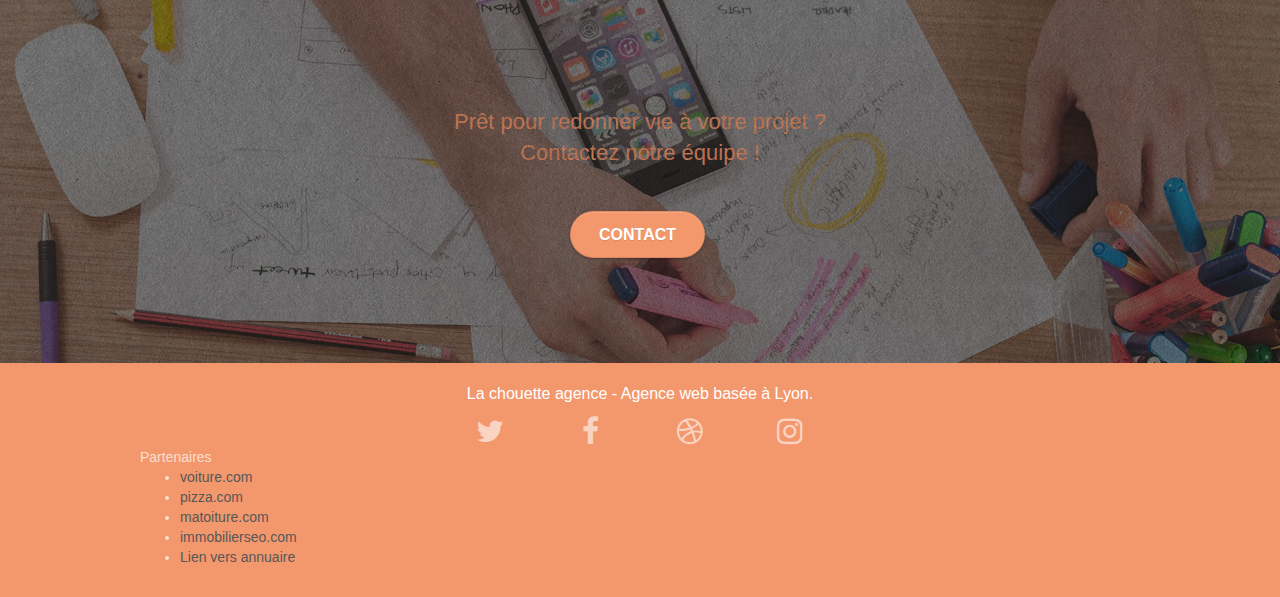
==== commit 8c92cd48: "v2 modification seo 1" ====
--- a/index.html
+++ b/index.html
@@ -1,18 +1,24 @@
-<!doctype html>
-<html lang="fr">
+<!DOCTYPE html>
+<html lang="fr" prefix="og:http://ogp.me/ns#">
 	<head>
 		<meta charset="utf-8">
 		<meta name="description" content="La chouette agence, une grande agence de web design basée à Lyon.">
 		<meta name="viewport" content="width=device-width, initial-scale=1.0, viewport-fit=cover">
+		<!--Open Graph-->
+		<meta property="og:url" content="https://ivan-grossmann.dev/LaChouetteAgence/" />
+		<meta property="og:title" content="La chouette agence">
+		<meta property="og:description" content="La chouette agence, une grande agence de web design basée à Lyon.">
+		<meta property="og:image" content=" https://ivan-grossmann.dev/LaChouetteAgence/img/logo.png" />
+		<!--Open Graph END-->
 		<link rel="shortcut icon" type="image/png" href="favicon.png">
-		<link rel="stylesheet" type="text/css" href="./css/bootstrap.css">
+		<link rel="stylesheet" type="text/css" href="./css/bootstrap.min.css">
 		<link rel="stylesheet" type="text/css" href="style.css">
-		<link rel="stylesheet" type="text/css" href="./css/font-awesome.css">
-		<link rel="stylesheet" type="text/css" href="./css/et-line.css">
+		<link rel="stylesheet" type="text/css" href="./css/font-awesome.min.css">
+		<link rel="stylesheet" type="text/css" href="./css/et-line.min.css">
 		<script defer src="./js/jquery-2.1.0.js"></script>
 		<script defer src="./js/bootstrap.js"></script>
 		<script defer src="./js/blocs.js"></script>
-		<script defer src="./js/jquery.touchSwipe.js" defer></script>
+		<script defer src="./js/jquery.touchSwipe.js"></script>
 		<script defer src="./js/gmaps.js"></script>
 		<title>La chouette agence</title>
 		<!-- Analytics -->
@@ -22,11 +28,11 @@
 		<!-- Principal conteneur -->
 		<div class="page-container">
 			<!-- bloc-0 -->
-			<div class="bloc bgc-white l-bloc " id="bloc-0">
+			<header class="bloc bgc-white l-bloc " id="bloc-0">
 				<div class="container bloc-sm">
 					<nav class="navbar row">
 						<div class="navbar-header">
-							<a class="navbar-brand" href="index.html"><img src="img/la-chouette-agence.png" alt="paris web design logo agence web meilleure agence" height="40" /></a>
+							<a class="navbar-brand" href="index.html"><img src="img/la-chouette-agence.png" alt="lyon web design logo agence web meilleure agence" height="40" /></a>
 							<button id="nav-toggle" type="button" class="ui-navbar-toggle navbar-toggle" data-toggle="collapse" data-target=".navbar-1">
 								<span class="sr-only">Toggle navigation</span>
 								<span class="icon-bar"></span>
@@ -42,77 +48,92 @@
 						</div>
 					</nav>
 				</div>
-			</div>
+			</header>
 			<!-- bloc-0 END -->
 			<!-- bloc-1-presentation -->
-			<header class="bloc bgc-dark-slate-blue bg-banniere d-bloc bg-t-edge bloc-bg-texture texture-paper b-parallax" id="bloc-1-hero">
+			<section class="bloc bgc-dark-slate-blue bg-banniere d-bloc bg-t-edge bloc-bg-texture texture-paper b-parallax" id="bloc-1-hero">
 				<div class="container bloc-lg">
 					<div class="row tight-width-whitespace">
-						<div class="col-sm-12">
-							<img src="img/logo.png" class="center-block image-resize-mode" width="100" alt="La chouette agence, agence web paris, création logo paris" />
-							<h2 class="text-center hero-bloc-text tc-white">La chouette agence</h2>
+						<header class="col-sm-12">
+							<img src="img/logo.png" class="center-block image-resize-mode" width="100" alt="La chouette agence, agence web lyon, création logo lyon" />
+							<h1 class="text-center hero-bloc-text tc-white">La chouette agence</h1>
 							<div class="text-center">
 								<a href="page2.html" class="btn btn-lg btn-clean btn-rd cta-hero btn-atomic-tangerine" id="cta-hero">Contact</a>
 							</div>
-						</div>
-					</div>
-				</div>
-			</header>
+						</header>
+					</div>
+				</div>
+			</section>
 			<!-- bloc-1-presentation END -->
 			<!-- bloc-2-services -->
 			<div class="bloc bgc-white l-bloc" id="bloc-2-services">
 				<div class="container bloc-md">
 					<div class="row">
 						<div class="col-sm-12 text-center">
-							<img alt="agence web, agence web paris, web design paris, stratégie web" src="img/title.png" />
+							<p class="titreGrey">
+								La chouette agence est une agence de web design qui aide 
+								<br>
+								 les entreprises à devenir attractives et visibles sur Internet.
+							</p>
 						</div>
 					</div>
 					<div class="row voffset-lg med-width-whitespace">
-						<div class="col-sm-4">
+						<article class="col-sm-4">
 							<div class="text-center">
 								<span class="et-icon-browser sm-shadow icon-dark-slate-blue icons icon-lg"></span>
 							</div>
 							<h3 class="mg-md text-center">                    Web design                </h3>
 							<p class="text-center ">
-								                    Que vous ayez un site web qui a besoin d&rsquo;un rafraîchissement ou que vous partiez de zéro, laissez-nous vous réaliser un design dont vous serez fier.                
-							</p>
-						</div>
-						<div class="col-sm-4">
+								                                                    Que vous ayez un site web qui a besoin d&rsquo;un rafraîchissement ou que vous partiez de zéro, laissez-nous vous réaliser un design dont vous serez fier.                                            
+							</p>
+						</article>
+						<article class="col-sm-4">
 							<div class="text-center">
 								<span class="et-icon-presentation sm-shadow icon-dark-slate-blue icons icon-lg"></span>
 							</div>
 							<h3 class="mg-md text-center">                    &nbsp;Stratégie                </h3>
 							<p class="text-center ">
-								                    Plutôt que de suggérer des designs à la mode, nous travaillerons avec vous pour comprendre vos objectifs commerciaux afin de vous proposer le meilleur design possible.
-								<br>
-							</p>
-						</div>
-						<div class="col-sm-4">
+								                                                    Plutôt que de suggérer des designs à la mode, nous travaillerons avec vous pour comprendre vos objectifs commerciaux afin de vous proposer le meilleur design possible.                                
+								<br>
+							</p>
+						</article>
+						<article class="col-sm-4">
 							<div class="text-center">
 								<span class="et-icon-edit sm-shadow icon-dark-slate-blue icons icon-lg"></span>
 							</div>
 							<h3 class="mg-md text-center">                    Illustrations                </h3>
 							<p class="text-center ">
-								                    Un bon design n'est rien sans de bonnes illustrations. Laissez faire notre équipe de graphistes talentueux pour donner à vos pages une touche finale d'élégance.                
-							</p>
-						</div>
+								                                                    Un bon design n'est rien sans de bonnes illustrations. Laissez faire notre équipe de graphistes talentueux pour donner à vos pages une touche finale d'élégance.                                            
+							</p>
+						</article>
 					</div>
 					<div class="row voffset-lg voffset">
 						<div class="col-xs-12 col-md-8 col-md-offset-2 text-center">
-							<img alt="agence web, agence web paris, web design paris, stratégie web" src="img/citation.png" />
+							<p id="citation">
+								"La chouette agence est une excellente agence web ! Les 
+								<br>
+								 web designers ont réussi à capturer l'essence de notre 
+								<br>
+								 entreprise et à l'intégrer à notre site. Cela nous a aidé à 
+								<br>
+								 doubler nos ventes en ligne à Lyon."
+							</p>
+							<p id="author">
+								Maxime Guibard, PDG de A vos fourchettes
+							</p>
 						</div>
 					</div>
 				</div>
 			</div>
 			<!-- bloc-2-services END -->
 			<!-- bloc-3-what-i-do -->
-			<div class="bloc tc-white bgc-atomic-tangerine bg-presentation d-bloc bloc-bg-texture texture-paper b-parallax" id="bloc-3-what-i-do">
+			<section class="bloc tc-white bgc-atomic-tangerine bg-presentation d-bloc bloc-bg-texture texture-paper b-parallax" id="bloc-3-what-i-do">
 				<div class="container bloc-lg">
 					<div class="row tight-width-whitespace black-background">
 						<div class="col-sm-12">
 							<h2 class="mg-md text-center tc-white">                    Nous souhaitons aider les entreprises de la région Lyonnaise à se développer et à connaître le succès. Nous travaillons pour aider les entreprises locales à attirer de nouveaux clients .<br></h2>
 							<p class="text-center white">
-								                    Nous aimons collaborer avec des entrepreneurs créatifs et des entreprises locale, qu’elles aient besoin de créer un site de A à Z ou de donner un coup de jeune à leur site. Que vous ayez besoin d’une identité visuelle complète ou d’une refonte de votre site, n’hésitez pas à nous contacter. Nous travaillerons ensemble pour créer des sites beau et bien structurés, qui seront facilement trouvable sur les moteurs de recherche. 
+								                                                    Nous aimons collaborer avec des entrepreneurs créatifs et des entreprises locale, qu’elles aient besoin de créer un site de A à Z ou de donner un coup de jeune à leur site. Que vous ayez besoin d’une identité visuelle complète ou d’une refonte de votre site, n’hésitez pas à nous contacter. Nous travaillerons ensemble pour créer des sites beau et bien structurés, qui seront facilement trouvable sur les moteurs de recherche.                                 
 								<br>
 								<br>
 								<a class="ltc-white bold-link" href="page2.html">Contactez notre équipe</a>
@@ -121,53 +142,57 @@
 						</div>
 					</div>
 				</div>
-			</div>
+			</section>
 			<!-- bloc-3-what-i-do END -->
 			<!-- bloc-4-portfolio -->
 			<div class="bloc bgc-white bg-lines-h2-bg bg-repeat l-bloc" id="bloc-4-portfolio">
 				<div class="container bloc-lg">
 					<div class="row">
 						<div class="col-sm-12 text-center">
-							<img alt="agence web, agence web paris, web design paris, stratégie web" src="img/title2.png" />
+							<p class="titreGrey">
+								Nous travaillons avec beaucoup de clients, 
+								<br>
+								 voici nos réalisations.
+							</p>
 						</div>
 					</div>
 					<div class="row tight-width-whitespace portfolio-row">
-						<div class="col-sm-6">
-							<a href="#" data-lightbox="img/identité-visuelle-lyon.jpg" data-gallery-id="gallery-1" data-caption="Refonte d'un site web pour un journal local" data-frame="snapshot-lb"><img src="img/identité-visuelle-lyon-min.jpg" alt="paris web design logo agence web meilleure agence et refonte site web journal" class="img-responsive portfolio-thumb" /></a>
+						<article class="col-sm-6">
+							<a href="#" data-lightbox="img/identité-visuelle-lyon.jpg" data-gallery-id="gallery-1" data-caption="Refonte d'un site web pour un journal local" data-frame="snapshot-lb"><img src="img/identité-visuelle-lyon-min.jpg" alt="lyon web design logo agence web meilleure agence et refonte site web journal" class="img-responsive portfolio-thumb" /></a>
 							<h3 class="mg-md text-center">                    Refonte d'un site web pour un journal local                </h3>
 							<p class="text-center">
-								                    Nous avons créé une nouvelle identité visuelle pour un journal lyonnais.                
-							</p>
-						</div>
-						<div class="col-sm-6">
-							<a href="#" data-lightbox="img/site-web-photographe.jpg" data-gallery-id="gallery-1" data-caption="Création d'un site web pour photographes" data-frame="snapshot-lb"><img src="img/site-web-photographe-min.jpg" class="img-responsive portfolio-thumb" alt="paris web design logo agence web meilleure agence, Création d'un site web pour photographes" /></a>
+								                                                    Nous avons créé une nouvelle identité visuelle pour un journal lyonnais.                                            
+							</p>
+						</article>
+						<article class="col-sm-6">
+							<a href="#" data-lightbox="img/site-web-photographe.jpg" data-gallery-id="gallery-1" data-caption="Création d'un site web pour photographes" data-frame="snapshot-lb"><img src="img/site-web-photographe-min.jpg" class="img-responsive portfolio-thumb" alt="lyon web design logo agence web meilleure agence, Création d'un site web pour photographes" /></a>
 							<h3 class="mg-md text-center">                    Création d'un site web pour photographes                </h3>
 							<p class="text-center">
-								                    Nous avons conçu la plateforme idéale pour laisser place aux clichés des photographes.                
-							</p>
-						</div>
+								                                                    Nous avons conçu la plateforme idéale pour laisser place aux clichés des photographes.                                            
+							</p>
+						</article>
 					</div>
 					<div class="row tight-width-whitespace portfolio-row">
-						<div class="col-sm-6">
-							<a href="#" data-lightbox="img/site-web-voyage.jpg" data-gallery-id="gallery-1" data-caption="Création d'un site internet pour un voyageur" data-frame="snapshot-lb"><img src="img/site-web-voyage-min.jpg" class="img-responsive portfolio-thumb" alt="paris web design logo agence web meilleure agence, Création d'un site web pour voyageur"/></a>
+						<article class="col-sm-6">
+							<a href="#" data-lightbox="img/site-web-voyage.jpg" data-gallery-id="gallery-1" data-caption="Création d'un site internet pour un voyageur" data-frame="snapshot-lb"><img src="img/site-web-voyage-min.jpg" class="img-responsive portfolio-thumb" alt="lyon web design logo agence web meilleure agence, Création d'un site web pour voyageur"/></a>
 							<h3 class="mg-md text-center">                    Création d'un site internet pour un voyageur                </h3>
 							<p class="text-center">
-								                    Nous avons élaboré un site internet et des illustrations pour sublimer les vidéos et les articles de ce voyageur.                
-							</p>
-						</div>
-						<div class="col-sm-6">
-							<a href="#" data-lightbox="img/site-web-agence-mariage.jpg" data-gallery-id="gallery-1" data-caption="Conception d'un site pour une agence de mariage" data-frame="snapshot-lb"><img src="img/site-web-agence-mariage-min.jpg" class="img-responsive portfolio-thumb" alt="paris web design logo agence web meilleure agence, Création d'un site web pour agence de mariage" /></a>
+								                                                    Nous avons élaboré un site internet et des illustrations pour sublimer les vidéos et les articles de ce voyageur.                                            
+							</p>
+						</article>
+						<article class="col-sm-6">
+							<a href="#" data-lightbox="img/site-web-agence-mariage.jpg" data-gallery-id="gallery-1" data-caption="Conception d'un site pour une agence de mariage" data-frame="snapshot-lb"><img src="img/site-web-agence-mariage-min.jpg" class="img-responsive portfolio-thumb" alt="lyon web design logo agence web meilleure agence, Création d'un site web pour agence de mariage" /></a>
 							<h3 class="mg-md text-center">                    Conception d'un site pour une agence de mariage                </h3>
 							<p class="text-center">
-								                    Nous avons travaillé avec cette agence pour créer un site internet permettant la présentation détaillée de leurs prestations.                
-							</p>
-						</div>
+								                                                    Nous avons travaillé avec cette agence pour créer un site internet permettant la présentation détaillée de leurs prestations.                                            
+							</p>
+						</article>
 					</div>
 				</div>
 			</div>
 			<!-- bloc-4-portfolio END -->
 			<!-- bloc-5-cta -->
-			<div class="bloc bgc-dark-slate-blue bg-banniere d-bloc bloc-bg-texture texture-paper" id="bloc-5-cta">
+			<article class="bloc bgc-dark-slate-blue bg-banniere d-bloc bloc-bg-texture texture-paper" id="bloc-5-cta">
 				<div class="container bloc-lg">
 					<div class="row">
 						<h2 class="mg-md text-center tc-white">                Prêt pour redonner vie à votre projet ?<br>Contactez notre équipe !            </h2>
@@ -176,15 +201,15 @@
 						</div>
 					</div>
 				</div>
-			</div>
+			</article>
 			<!-- bloc-5-cta END -->
 			<!-- Footer - bloc-8 -->
-			<div class="bloc bgc-atomic-tangerine d-bloc" id="bloc-8">
+			<footer class="bloc bgc-atomic-tangerine d-bloc" id="bloc-8">
 				<div class="container bloc-sm">
 					<div class="row">
 						<div class="col-sm-12">
-							<p class="text-center white">
-								                    La chouette agence - Agence web basée à Lyon.
+							<p class="text-center white taille">
+								                                                    La chouette agence - Agence web basée à Lyon.                                
 								<br>
 							</p>
 							<div class="row row-no-gutters social">
@@ -211,47 +236,20 @@
 							</div>
 							<div class="row">
 								<div class="col-sm-4">
-									                        Partenaires                            
+									                                                            Partenaires                                                                
 									<ul>
 										<li><a href="voiture.com">voiture.com</a></li>
 										<li><a href="pizza.com">pizza.com</a></li>
 										<li><a href="matoiture.com">matoiture.com</a></li>
 										<li><a href="immobilierseo.com">immobilierseo.com</a></li>
+										<li><a href="annuaire.html">Lien vers annuaire</a></li>
 									</ul>
 								</div>
-								<div class="col-sm-4">
-									                        Annuaires liste 1                        
-									<ul>
-										<li><a href="annuaireagence.com">annuaireagence.com</a></li>
-										<li><a href="annuaireseo.com">annuaireseo.com</a></li>
-										<li><a href="annuairemarketing.com">annuairemarketing.com</a></li>
-										<li><a href="123seoture.com">123seo.com</a></li>
-										<li><a href="123site.com">123site.com</a></li>
-										<li><a href="annuairewordpress.com">annuairewordpress.com</a></li>
-										<li><a href="listeagence.com">listeagence.com</a></li>
-										<li><a href="meilleuresagencesparis.com">meilleuresagencesparis.com</a></li>
-										<li><a href="listeseo.com">listeseo.com</a></li>
-									</ul>
-								</div>
-								<div class="col-sm-4">
-									                        Annuaires liste 2                        
-									<ul>
-										<li><a href="betterseo.com">betterseo.com</a></li>
-										<li><a href="ameliorerseo.com">ameliorerseo.com</a></li>
-										<li><a href="seojuicelien.com">seojuicelien.com</a></li>
-										<li><a href="meilleursliens.com">meilleursliens.com</a></li>
-										<li><a href="liensagogo.com">liensagogo.com</a></li>
-										<li><a href="backlink.com">backlink.com</a></li>
-										<li><a href="linkjuiceannuaire.com">linkjuiceannuaire.com</a></li>
-										<li><a href="remontersurgoogle.com">remontersurgoogle.com</a></li>
-										<li><a href="vraiseofiable.com">vraiseofiable.com</a></li>
-									</ul>
-								</div>
-							</div>
-						</div>
-					</div>
-				</div>
-			</div>
+							</div>
+						</div>
+					</div>
+				</div>
+			</footer>
 			<!-- Footer - bloc-8 END -->
 		</div>
 		<!-- Principal conteneur END -->
--- a/style.css
+++ b/style.css
@@ -10,7 +10,7 @@
 a,
 button {
     transition: all .3s ease-in-out;
-    outline: none!important;
+    outline: none;
 }
 
 a:hover {
@@ -66,10 +66,10 @@
 .bg-tr-edge,
 .bg-br-edge,
 .bg-repeat {
-    -webkit-background-size: auto!important;
-    -moz-background-size: auto!important;
-    -o-background-size: auto!important;
-    background-size: auto!important;
+    -webkit-background-size: auto;
+    -moz-background-size: auto;
+    -o-background-size: auto;
+    background-size: auto;
 }
 
 .bg-repeat {
@@ -343,7 +343,7 @@
 }
 
 .navbar-toggle:hover {
-    background: transparent!important;
+    background: transparent;
 }
 
 .navbar-toggle .icon-bar {
@@ -362,6 +362,24 @@
     z-index: 2;
 }
 
+.titreGrey
+{
+    font-size: 23px;
+}
+#citation
+{
+    font-size: 20px;
+    font-style: italic;
+}
+#author
+{
+    margin-top: -10px;
+    font-size: 16px;
+}
+.taille
+{
+    font-size: 16px;
+}
 @media (min-width: 768px) {
     .site-navigation {
         position: absolute;
@@ -404,7 +422,7 @@
 }
 
 .nav > li > .dropdown a {
-    background: none!important;
+    background: none;
     display: block;
     padding: 14px 15px;
 }
@@ -431,7 +449,7 @@
     border-top-color: transparent;
     border-right-color: transparent;
     border-bottom-color: transparent;
-    margin: 6px -5px 0 0!important;
+    margin: 6px -5px 0 0;
     float: right;
 }
 
@@ -526,7 +544,7 @@
 }
 
 .showScrollTop {
-    font-size: 14px;
+    font-size: 16px;
     opacity: 1;
 }
 
@@ -677,7 +695,7 @@
 }
 
 p {
-    font-size: 11px;
+    font-size: 16px;
 }
 
 .tight-width-whitespace {
@@ -710,7 +728,7 @@
 }
 
 h3 {
-    font-size: 15px;
+    font-size: 16px;
     text-transform: uppercase;
     font-weight: 700;
     color: #333333!important;
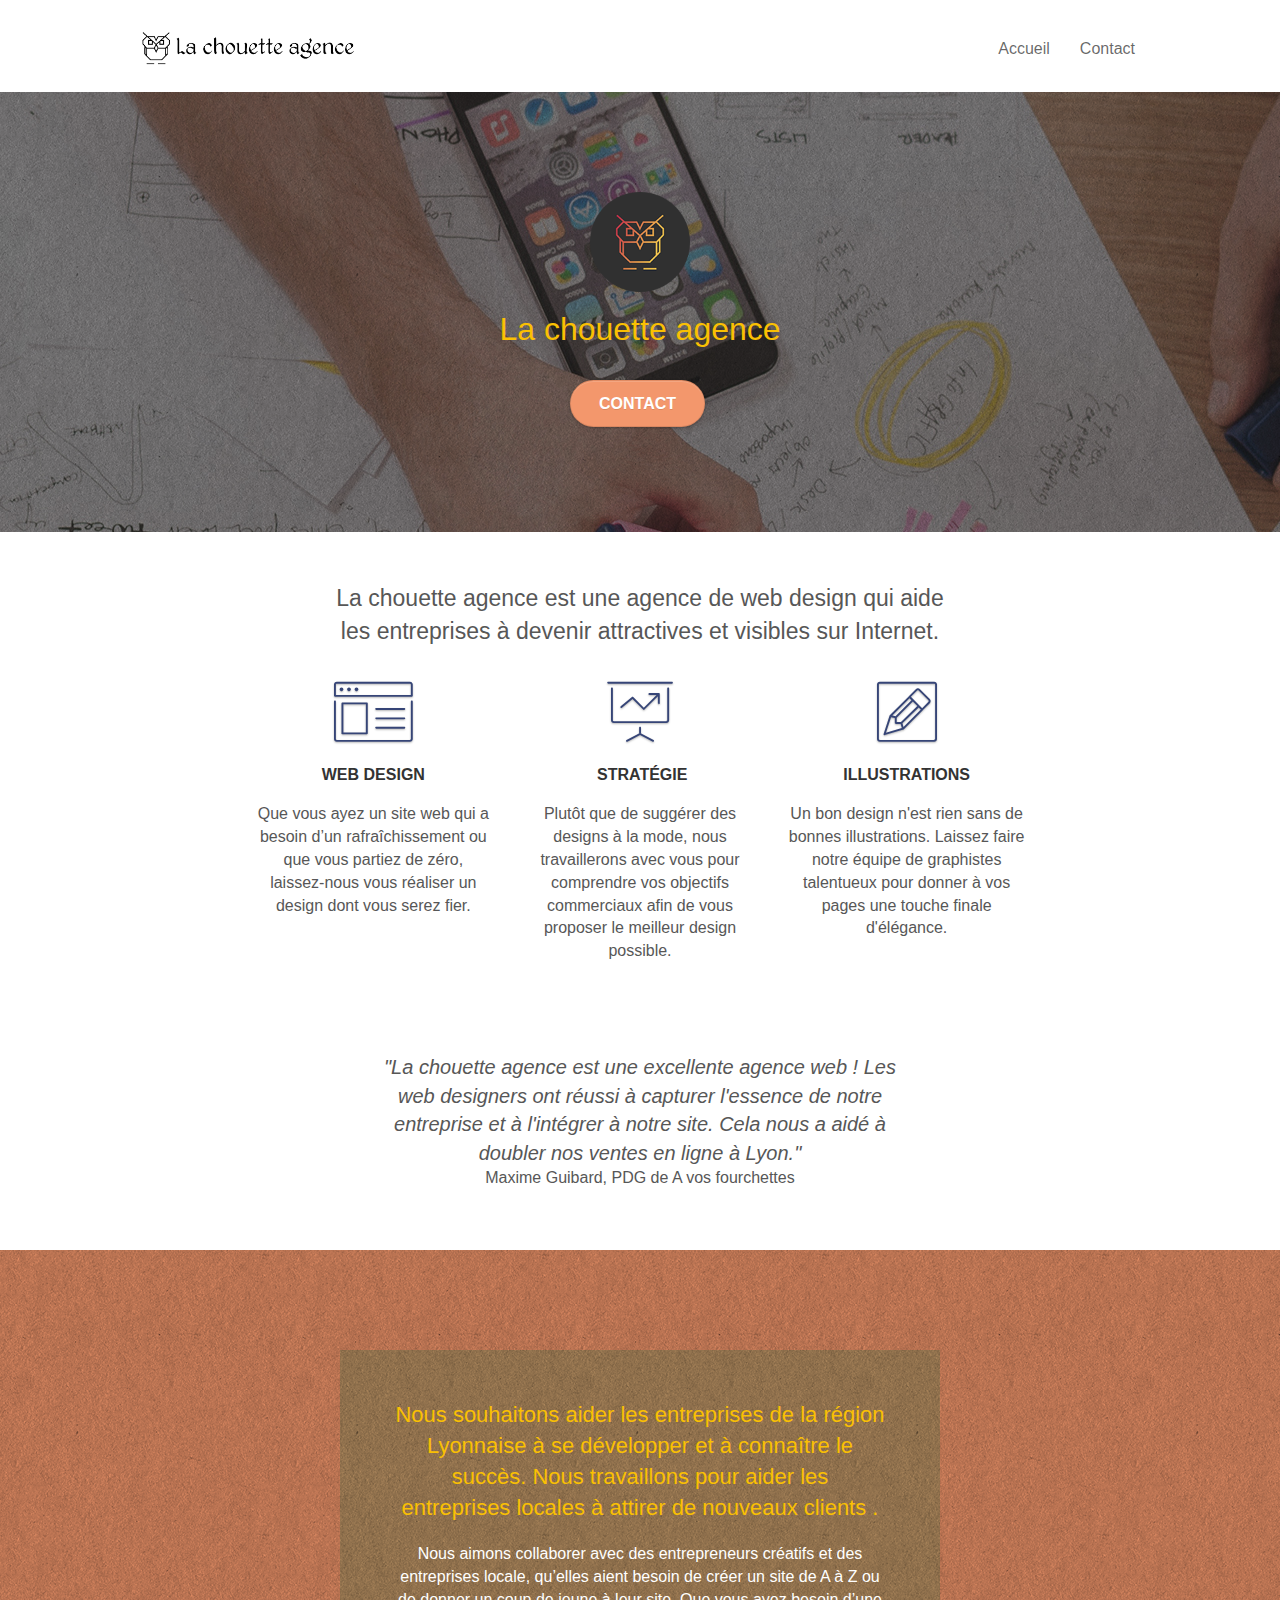
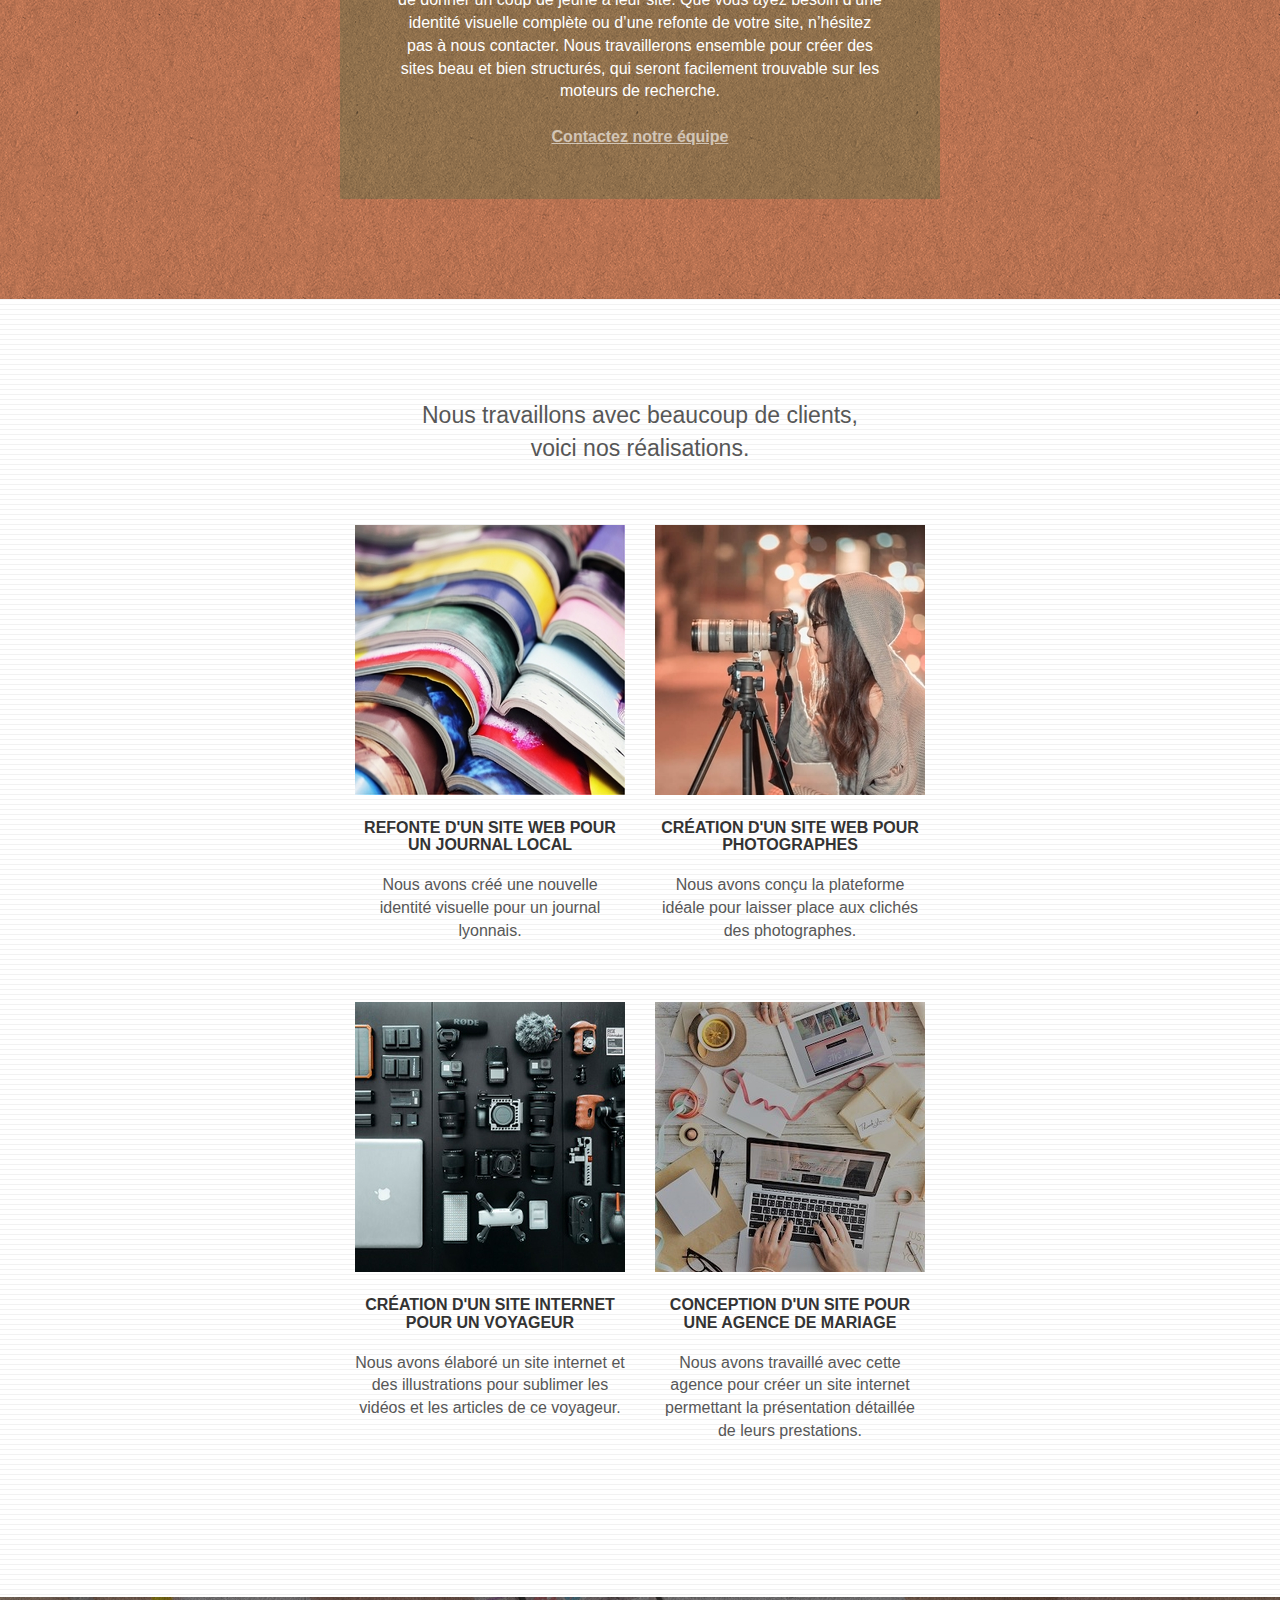
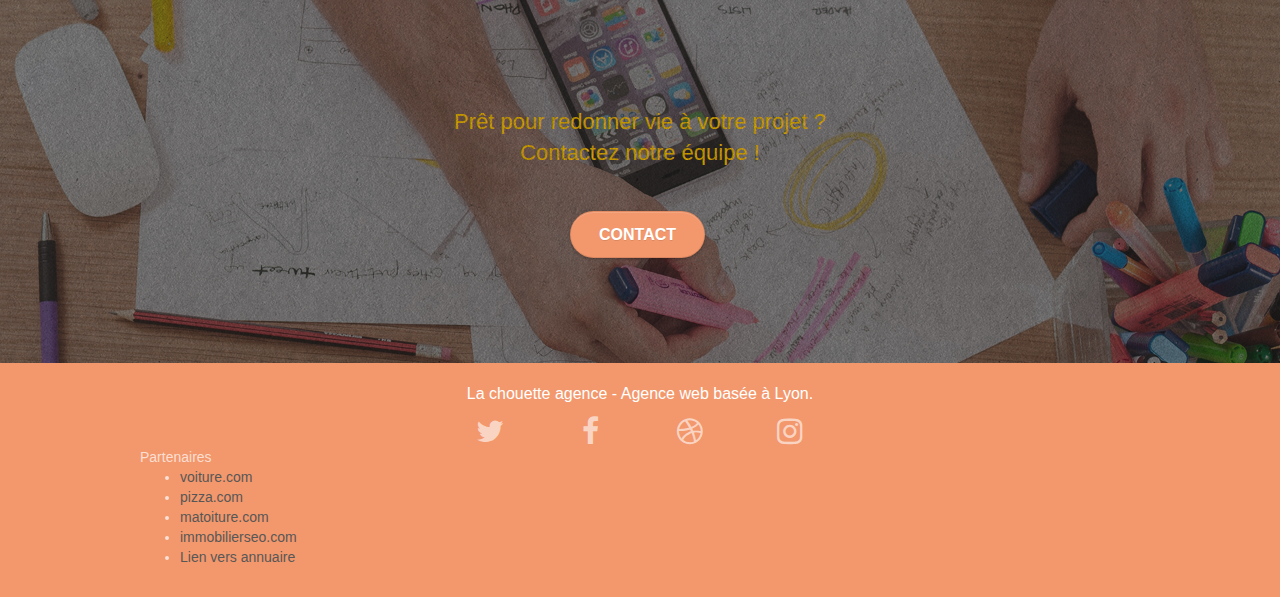
==== commit 9de6743b: "V2 modification erreur css" ====
--- a/index.html
+++ b/index.html
@@ -1,5 +1,5 @@
 <!DOCTYPE html>
-<html lang="fr" prefix="og:http://ogp.me/ns#">
+<html lang="fr" prefix="og: http://ogp.me/ns#">
 	<head>
 		<meta charset="utf-8">
 		<meta name="description" content="La chouette agence, une grande agence de web design basée à Lyon.">
--- a/style.css
+++ b/style.css
@@ -479,7 +479,7 @@
 }
 
 button {
-    outline: none!important;
+    outline: none;
 }
 
 .btn-rd {
@@ -498,7 +498,7 @@
 }
 
 .icon-lg {
-    font-size: 60px!important;
+    font-size: 60px;
 }
 
 .sm-shadow {
@@ -669,7 +669,7 @@
 a {
     font-family: "helvetica";
     font-weight: 400;
-    color: #575757!important;
+    color: #575757;
 }
 
 .container {
@@ -710,7 +710,7 @@
 
 .cta-hero {
     margin-top: 22px;
-    color: #FFFFFF!important;
+    color: #FFFFFF;
     text-transform: uppercase;
     padding: 12px 28px 12px 28px;
     font-size: 16px;
@@ -731,7 +731,7 @@
     font-size: 16px;
     text-transform: uppercase;
     font-weight: 700;
-    color: #333333!important;
+    color: #333333;
 }
 
 .med-width-whitespace {
@@ -741,11 +741,11 @@
 }
 
 h1 {
-    color: #333333!important;
+    color: #333333;
 }
 
 h4 {
-    color: #333333!important;
+    color: #333333;
 }
 
 .icons {
@@ -754,7 +754,7 @@
 }
 
 .white {
-    color: #FFFFFF!important;
+    color: #FFFFFF;
 }
 
 .portfolio-thumb {
@@ -777,7 +777,7 @@
 
 .bold-link {
     font-weight: 900;
-    text-decoration: underline!important;
+    text-decoration: underline;
 }
 
 .bgc-white {
@@ -793,38 +793,38 @@
 }
 
 .tc-white {
-    color: #F3976C!important;
+    color: rgb(250, 192, 3);
 }
 
 .btn-atomic-tangerine {
     background: #F3976C;
-    color: #FFFFFF!important;
+    color: #FFFFFF;
 }
 
 .btn-atomic-tangerine:hover {
-    background: #c27956!important;
-    color: #FFFFFF!important;
+    background: #c27956;
+    color: #FFFFFF;
 }
 
 .ltc-white {
-    color: #FFFFFF!important;
+    color: #FFFFFF;
 }
 
 .ltc-white:hover {
-    color: #cccccc!important;
+    color: #cccccc;
 }
 
 .ltc-atomic-tangerine {
-    color: #F3976C!important;
+    color: #F3976C;
 }
 
 .ltc-atomic-tangerine:hover {
-    color: #c27956!important;
+    color: #c27956;
 }
 
 .icon-dark-slate-blue {
-    color: #364577!important;
-    border-color: #364577!important;
+    color: #364577;
+    border-color: #364577;
 }
 
 .bg-dots-bg {
@@ -890,21 +890,11 @@
         overflow-x: hidden;
         position: relative;
     }
-    .bloc {
-        padding-left: constant(safe-area-inset-left);
-        padding-right: constant(safe-area-inset-right);
-    }
+    
     .bloc-group,
     .bloc-group .bloc {
         display: block;
         width: 100%;
-    }
-    .bloc-fill-screen .fill-bloc-top-edge,
-    .bloc-fill-screen .fill-bloc-bottom-edge {
-        padding: 0 20px;
-        padding-left: constant(safe-area-inset-left);
-        padding-right: constant(safe-area-inset-right);
-    }
 }
 
 @media (max-width: 767px) {
@@ -920,8 +910,8 @@
     h6,
     p,
     #disqus_thread {
-        padding-left: 10px!important;
-        padding-right: 10px!important;
+        padding-left: 10px;
+        padding-right: 10px;
     }
     .b-parallax {
         background-attachment: scroll;
@@ -929,7 +919,7 @@
     .navbar .nav {
         padding-top: 0;
         border-top: 1px solid rgba(0, 0, 0, .2);
-        float: none!important;
+        float: none;
     }
     .navbar.row {
         margin-left: 0;
@@ -954,7 +944,7 @@
     }
     .dropdown .dropdown a .caret {
         float: none;
-        margin: 5px 0 0 10px!important;
+        margin: 5px 0 0 10px;
         border: 4px solid black;
         border-bottom-color: transparent;
         border-right-color: transparent;
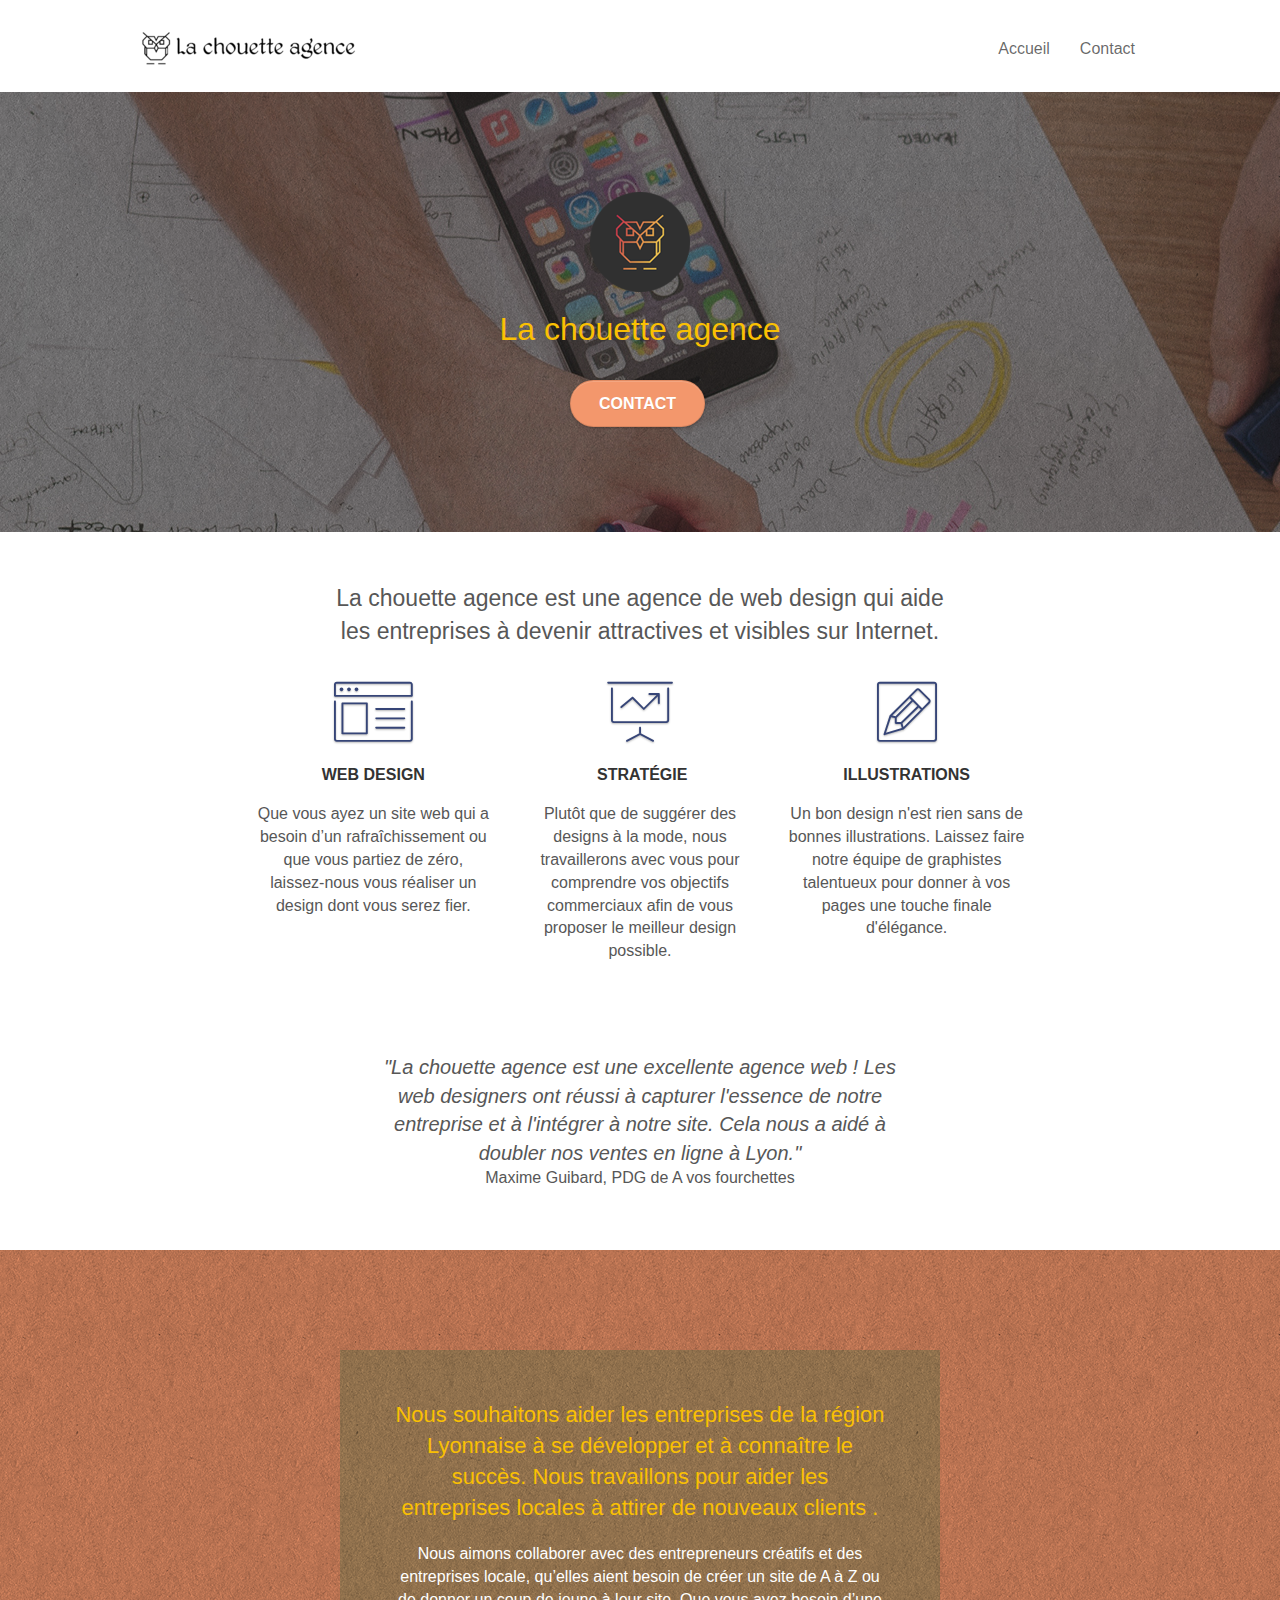
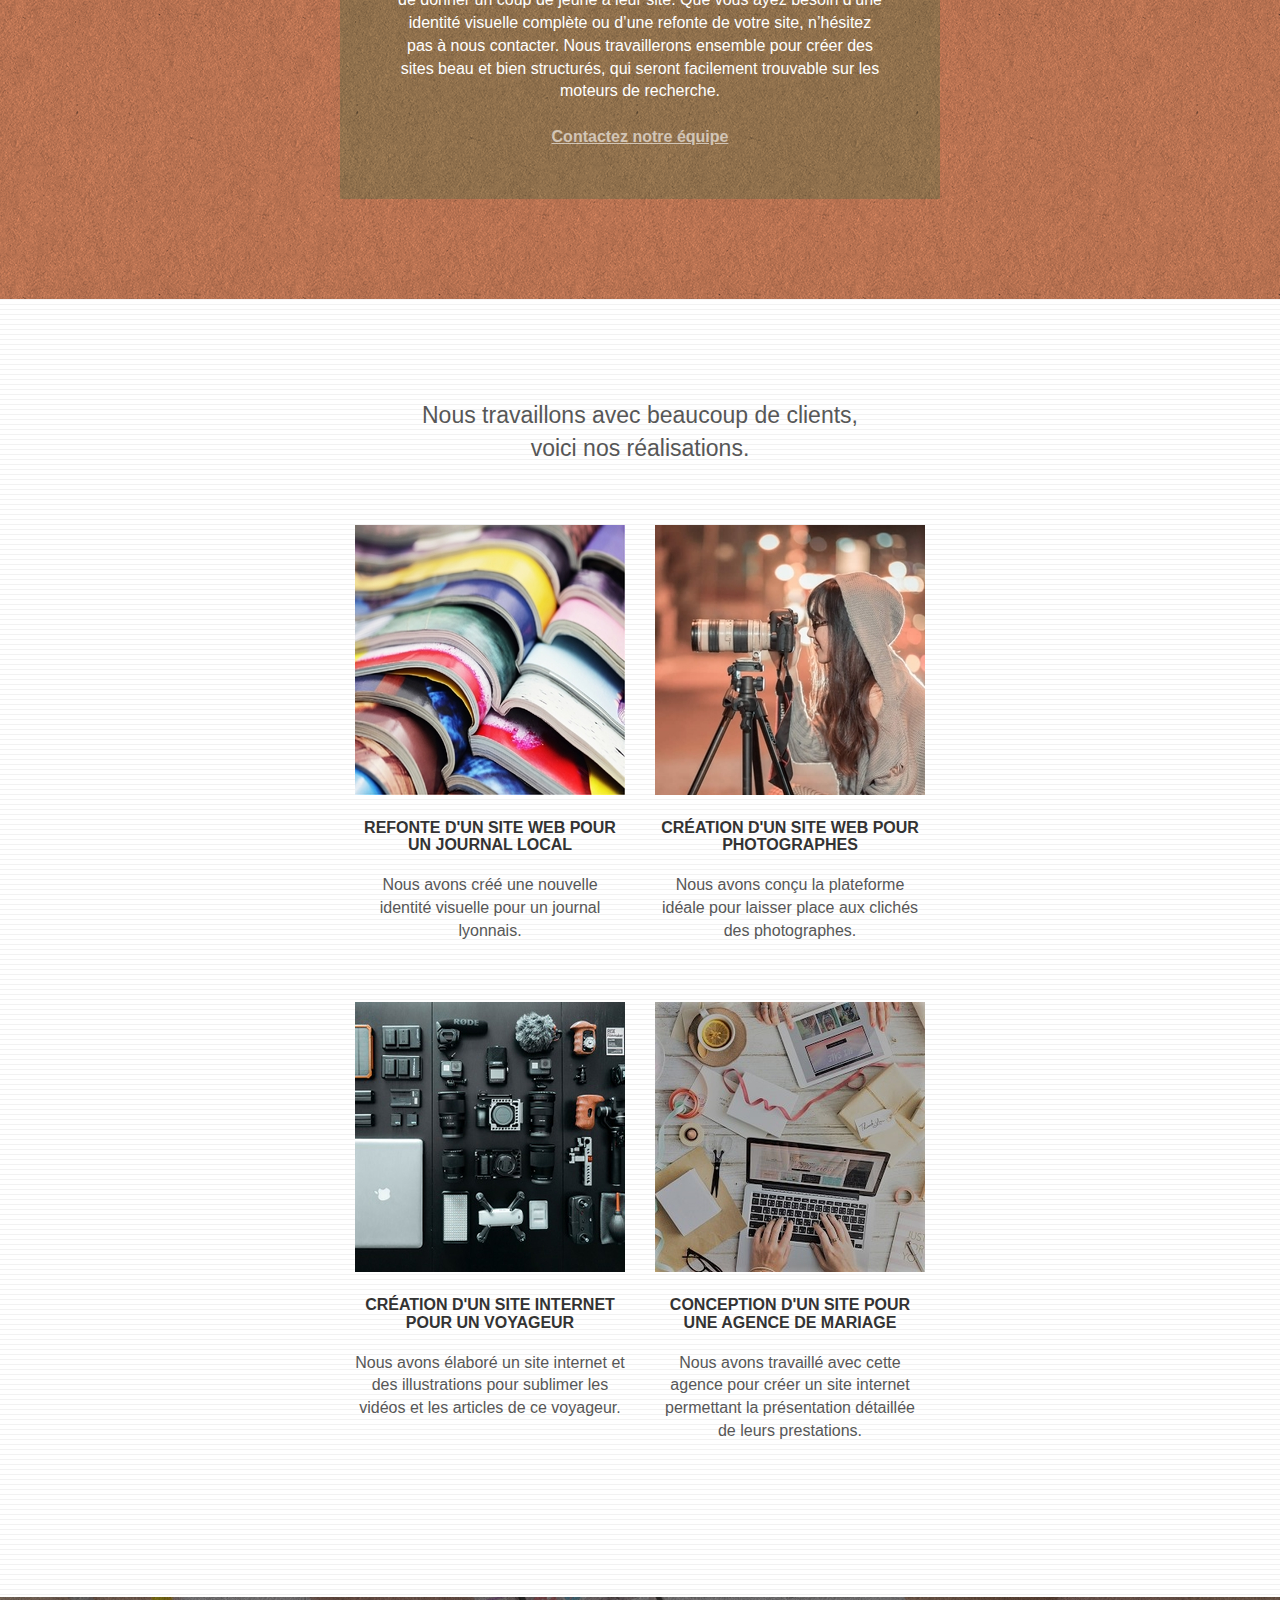
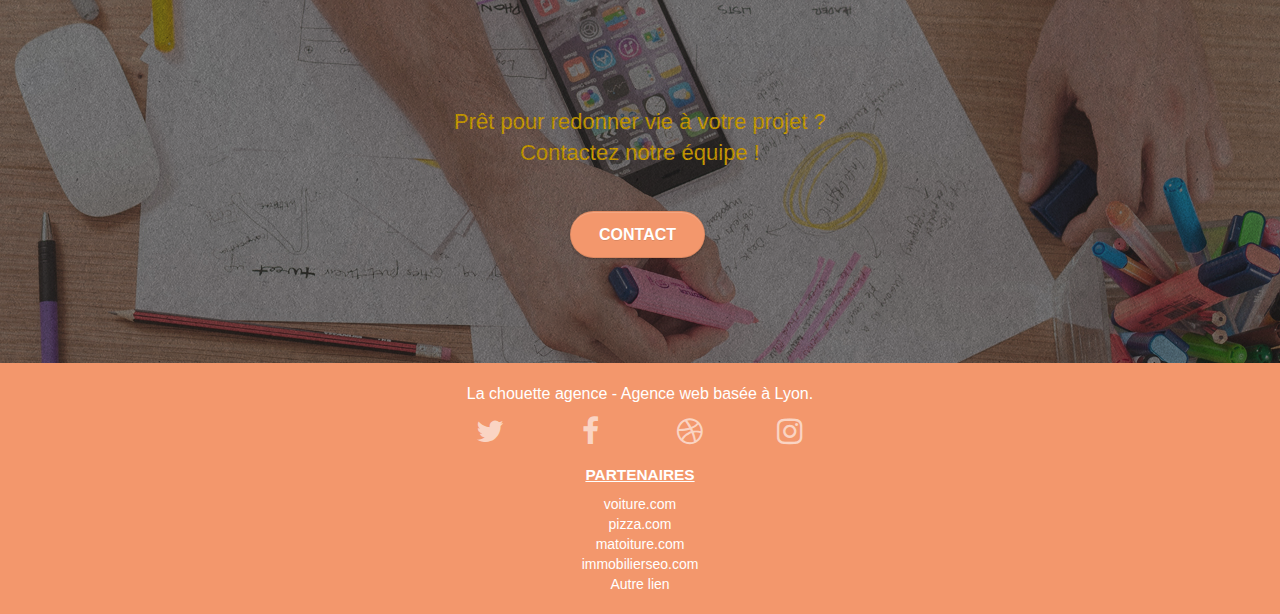
==== commit 1bf80f41: "Version modifier" ====
--- a/index.html
+++ b/index.html
@@ -5,7 +5,7 @@
 		<meta name="description" content="La chouette agence, une grande agence de web design basée à Lyon.">
 		<meta name="viewport" content="width=device-width, initial-scale=1.0, viewport-fit=cover">
 		<!--Open Graph-->
-		<meta property="og:url" content="https://ivan-grossmann.dev/LaChouetteAgence/" />
+		<meta property="og:url" content="https://ivan-grossmann.dev/LaChouetteAgence/"/>
 		<meta property="og:title" content="La chouette agence">
 		<meta property="og:description" content="La chouette agence, une grande agence de web design basée à Lyon.">
 		<meta property="og:image" content=" https://ivan-grossmann.dev/LaChouetteAgence/img/logo.png" />
@@ -32,7 +32,7 @@
 				<div class="container bloc-sm">
 					<nav class="navbar row">
 						<div class="navbar-header">
-							<a class="navbar-brand" href="index.html"><img src="img/la-chouette-agence.png" alt="lyon web design logo agence web meilleure agence" height="40" /></a>
+							<a class="navbar-brand" href="index.html"><img src="img/la-chouette-agence.png" title="Logo la chouette agence" alt="lyon web design logo agence web meilleure agence" /></a>
 							<button id="nav-toggle" type="button" class="ui-navbar-toggle navbar-toggle" data-toggle="collapse" data-target=".navbar-1">
 								<span class="sr-only">Toggle navigation</span>
 								<span class="icon-bar"></span>
@@ -42,8 +42,8 @@
 						</div>
 						<div class="collapse navbar-collapse navbar-1 special-dropdown-nav">
 							<ul class="site-navigation nav navbar-nav">
-								<li><a href="index.html">Accueil</a></li>
-								<li><a href="page2.html">Contact</a></li>
+								<li><a href="index.html" title="Page d'accueil">Accueil</a></li>
+								<li><a href="page2.html" title="Contactez l'agence">Contact</a></li>
 							</ul>
 						</div>
 					</nav>
@@ -55,10 +55,10 @@
 				<div class="container bloc-lg">
 					<div class="row tight-width-whitespace">
 						<header class="col-sm-12">
-							<img src="img/logo.png" class="center-block image-resize-mode" width="100" alt="La chouette agence, agence web lyon, création logo lyon" />
+							<img src="img/logo.png" class="center-block image-resize-mode" alt="La chouette agence, agence web lyon, création logo lyon" />
 							<h1 class="text-center hero-bloc-text tc-white">La chouette agence</h1>
 							<div class="text-center">
-								<a href="page2.html" class="btn btn-lg btn-clean btn-rd cta-hero btn-atomic-tangerine" id="cta-hero">Contact</a>
+								<a href="page2.html" title="Contactez l'agence" class="btn btn-lg btn-clean btn-rd cta-hero btn-atomic-tangerine" id="cta-hero">Contact</a>
 							</div>
 						</header>
 					</div>
@@ -136,7 +136,7 @@
 								                                                    Nous aimons collaborer avec des entrepreneurs créatifs et des entreprises locale, qu’elles aient besoin de créer un site de A à Z ou de donner un coup de jeune à leur site. Que vous ayez besoin d’une identité visuelle complète ou d’une refonte de votre site, n’hésitez pas à nous contacter. Nous travaillerons ensemble pour créer des sites beau et bien structurés, qui seront facilement trouvable sur les moteurs de recherche.                                 
 								<br>
 								<br>
-								<a class="ltc-white bold-link" href="page2.html">Contactez notre équipe</a>
+								<a class="ltc-white bold-link" href="page2.html" title="Contactez l'agence">Contactez notre équipe</a>
 								<br>
 							</p>
 						</div>
@@ -215,35 +215,35 @@
 							<div class="row row-no-gutters social">
 								<div class="col-sm-3">
 									<div class="text-center">
-										<a class="social" href="index.html"><span class="fa fa-twitter icon-md"></span></a>
-									</div>
-								</div>
-								<div class="col-sm-3">
-									<div class="text-center">
-										<a class="social" href="index.html"><span class="fa fa-facebook icon-md"></span></a>
-									</div>
-								</div>
-								<div class="col-sm-3">
-									<div class="text-center">
-										<a class="social" href="index.html"><span class="fa fa-dribbble icon-md"></span></a>
-									</div>
-								</div>
-								<div class="col-sm-3">
-									<div class="text-center">
-										<a class="social" href="index.html"><span class="fa fa-instagram icon-md"></span></a>
-									</div>
-								</div>
-							</div>
-							<div class="row">
-								<div class="col-sm-4">
-									                                                            Partenaires                                                                
+										<a class="social" title="Twitter" href="index.html"><span class="fa fa-twitter icon-md"></span></a>
+									</div>
+								</div>
+								<div class="col-sm-3">
+									<div class="text-center">
+										<a class="social" title="Facebook" href="index.html"><span class="fa fa-facebook icon-md"></span></a>
+									</div>
+								</div>
+								<div class="col-sm-3">
+									<div class="text-center">
+										<a class="social" title="Dribble" href="index.html"><span class="fa fa-dribbble icon-md"></span></a>
+									</div>
+								</div>
+								<div class="col-sm-3">
+									<div class="text-center">
+										<a class="social" title="Instagram" href="index.html"><span class="fa fa-instagram icon-md"></span></a>
+									</div>
+								</div>
+							</div>
+							<div class="row centerFooter">
+								<div class="col-sm-12">
+									<h3 class="external_links">Partenaires</h3>
 									<ul>
-										<li><a href="voiture.com">voiture.com</a></li>
-										<li><a href="pizza.com">pizza.com</a></li>
-										<li><a href="matoiture.com">matoiture.com</a></li>
-										<li><a href="immobilierseo.com">immobilierseo.com</a></li>
-										<li><a href="annuaire.html">Lien vers annuaire</a></li>
-									</ul>
+										<li><a class="links" href="voiture.com">voiture.com</a></li>
+										<li><a class="links" href="pizza.com">pizza.com</a></li>
+										<li><a class="links" href="matoiture.com">matoiture.com</a></li>
+										<li><a class="links" href="immobilierseo.com">immobilierseo.com</a></li>
+										<li><a class="links" href="annuaire.html">Autre lien</a></li>
+									</ul>		
 								</div>
 							</div>
 						</div>
--- a/style.css
+++ b/style.css
@@ -1,1050 +1 @@
-body {
-    margin: 0;
-    padding: 0;
-    background: #FFF;
-    overflow-x: hidden;
-    -webkit-font-smoothing: antialiased;
-    -moz-osx-font-smoothing: grayscale;
-}
-
-a,
-button {
-    transition: all .3s ease-in-out;
-    outline: none;
-}
-
-a:hover {
-    text-decoration: none;
-    cursor: pointer;
-}
-
-#page-loading-blocs-notifaction {
-    position: fixed;
-    top: 0;
-    bottom: 0;
-    width: 100%;
-    z-index: 100000;
-    background: #FFFFFF url("img/pageload-spinner.gif") no-repeat center center;
-}
-
-.bloc {
-    width: 100%;
-    clear: both;
-    background: 50% 50% no-repeat;
-    padding: 0 50px;
-    -webkit-background-size: cover;
-    -moz-background-size: cover;
-    -o-background-size: cover;
-    background-size: cover;
-    position: relative;
-}
-
-.bloc .container {
-    padding-left: 0;
-    padding-right: 0;
-}
-
-.bloc-lg {
-    padding: 100px 50px;
-}
-
-.bloc-md {
-    padding: 50px;
-}
-
-.bloc-sm {
-    padding: 20px 50px;
-}
-
-.bg-center,
-.bg-l-edge,
-.bg-r-edge,
-.bg-t-edge,
-.bg-b-edge,
-.bg-tl-edge,
-.bg-bl-edge,
-.bg-tr-edge,
-.bg-br-edge,
-.bg-repeat {
-    -webkit-background-size: auto;
-    -moz-background-size: auto;
-    -o-background-size: auto;
-    background-size: auto;
-}
-
-.bg-repeat {
-    background: repeat;
-}
-
-.bg-t-edge {
-    background: top no-repeat;
-}
-
-.bloc-bg-texture::before {
-    content: "";
-    background-size: 2px 2px;
-    position: absolute;
-    top: 0;
-    bottom: 0;
-    left: 0;
-    right: 0;
-}
-
-.texture-paper::before {
-    background: url("img/texture-paper.png");
-    background-size: 280px 280px;
-}
-
-.b-parallax {
-    background-attachment: fixed;
-}
-
-.d-bloc {
-    color: rgba(255, 255, 255, .7);
-}
-
-.d-bloc button:hover {
-    color: rgba(255, 255, 255, .9);
-}
-
-.d-bloc .icon-round,
-.d-bloc .icon-square,
-.d-bloc .icon-rounded,
-.d-bloc .icon-semi-rounded-a,
-.d-bloc .icon-semi-rounded-b {
-    border-color: rgba(255, 255, 255, .9);
-}
-
-.d-bloc .divider-h span {
-    border-color: rgba(255, 255, 255, .2);
-}
-
-.d-bloc .a-btn,
-.d-bloc .navbar a,
-.d-bloc .navbar-brand,
-.d-bloc a .icon-sm,
-.d-bloc a .icon-md,
-.d-bloc a .icon-lg,
-.d-bloc a .icon-xl,
-.d-bloc h1 a,
-.d-bloc h2 a,
-.d-bloc h3 a,
-.d-bloc h4 a,
-.d-bloc h5 a,
-.d-bloc h6 a,
-.d-bloc p a {
-    color: rgba(255, 255, 255, .6);
-}
-
-.d-bloc .a-btn:hover,
-.d-bloc .navbar a:hover,
-.d-bloc .navbar-brand:hover,
-.d-bloc a:hover .icon-sm,
-.d-bloc a:hover .icon-md,
-.d-bloc a:hover .icon-lg,
-.d-bloc a:hover .icon-xl,
-.d-bloc h1 a:hover,
-.d-bloc h2 a:hover,
-.d-bloc h3 a:hover,
-.d-bloc h4 a:hover,
-.d-bloc h5 a:hover,
-.d-bloc h6 a:hover,
-.d-bloc p a:hover {
-    color: rgba(255, 255, 255, 1);
-}
-
-.d-bloc .navbar-toggle .icon-bar {
-    background: rgba(255, 255, 255, 1);
-}
-
-.d-bloc .btn-wire,
-.d-bloc .btn-wire:hover {
-    color: rgba(255, 255, 255, 1);
-    border-color: rgba(255, 255, 255, 1);
-}
-
-.d-bloc .panel {
-    color: rgba(0, 0, 0, .5);
-}
-
-.d-bloc .panel button:hover {
-    color: rgba(0, 0, 0, .7);
-}
-
-.d-bloc .panel icon {
-    border-color: rgba(0, 0, 0, .7);
-}
-
-.d-bloc .panel .divider-h span {
-    border-color: rgba(0, 0, 0, .1);
-}
-
-.d-bloc .panel .a-btn {
-    color: rgba(0, 0, 0, .6);
-}
-
-.d-bloc .panel .a-btn:hover {
-    color: rgba(0, 0, 0, 1);
-}
-
-.d-bloc .panel .btn-wire,
-.d-bloc .panel .btn-wire:hover {
-    color: rgba(0, 0, 0, .7);
-    border-color: rgba(0, 0, 0, .3);
-}
-
-.d-bloc .panel,
-.l-bloc {
-    color: rgba(0, 0, 0, .5);
-}
-
-.d-bloc .panel button:hover,
-.l-bloc button:hover {
-    color: rgba(0, 0, 0, .7);
-}
-
-.l-bloc .icon-round,
-.l-bloc .icon-square,
-.l-bloc .icon-rounded,
-.l-bloc .icon-semi-rounded-a,
-.l-bloc .icon-semi-rounded-b {
-    border-color: rgba(0, 0, 0, .7);
-}
-
-.d-bloc .panel .divider-h span,
-.l-bloc .divider-h span {
-    border-color: rgba(0, 0, 0, .1);
-}
-
-.d-bloc .panel .a-btn,
-.l-bloc .a-btn,
-.l-bloc .navbar a,
-.l-bloc .navbar-brand,
-.l-bloc a .icon-sm,
-.l-bloc a .icon-md,
-.l-bloc a .icon-lg,
-.l-bloc a .icon-xl,
-.l-bloc h1 a,
-.l-bloc h2 a,
-.l-bloc h3 a,
-.l-bloc h4 a,
-.l-bloc h5 a,
-.l-bloc h6 a,
-.l-bloc p a {
-    color: rgba(0, 0, 0, .6);
-}
-
-.d-bloc .panel .a-btn:hover,
-.l-bloc .a-btn:hover,
-.l-bloc .navbar a:hover,
-.l-bloc .navbar-brand:hover,
-.l-bloc a:hover .icon-sm,
-.l-bloc a:hover .icon-md,
-.l-bloc a:hover .icon-lg,
-.l-bloc a:hover .icon-xl,
-.l-bloc h1 a:hover,
-.l-bloc h2 a:hover,
-.l-bloc h3 a:hover,
-.l-bloc h4 a:hover,
-.l-bloc h5 a:hover,
-.l-bloc h6 a:hover,
-.l-bloc p a:hover {
-    color: rgba(0, 0, 0, 1);
-}
-
-.l-bloc .navbar-toggle .icon-bar {
-    color: rgba(0, 0, 0, .6);
-}
-
-.d-bloc .panel .btn-wire,
-.d-bloc .panel .btn-wire:hover,
-.l-bloc .btn-wire,
-.l-bloc .btn-wire:hover {
-    color: rgba(0, 0, 0, .7);
-    border-color: rgba(0, 0, 0, .3);
-}
-
-.voffset {
-    margin-top: 30px;
-}
-
-.voffset-lg {
-    margin-top: 80px;
-}
-
-.row-no-gutters {
-    margin-right: 0;
-    margin-left: 0;
-}
-
-.row.row-no-gutters > [class^="col-"],
-.row.row-no-gutters > [class*=" col-"] {
-    padding-right: 0;
-    padding-left: 0;
-}
-
-#bloc-1-hero h1 {
-    font-size: 32px;
-}
-
-.navbar {
-    margin-bottom: 0;
-    z-index: 1;
-}
-
-.navbar-brand {
-    height: auto;
-    padding: 3px 15px;
-    font-size: 25px;
-    font-weight: normal;
-    font-weight: 600;
-    line-height: 44px;
-}
-
-.navbar-brand img {
-    max-height: 200px;
-    margin: 0 5px 0 0;
-    display: inline;
-}
-
-.navbar-brand img[src$=svg] {
-    min-width: 100px;
-}
-
-.nav-center .navbar-brand img {
-    margin: 0;
-}
-
-.navbar .nav {
-    padding-top: 2px;
-    margin-right: -16px;
-    float: right;
-    z-index: 1;
-}
-
-.nav > li {
-    float: left;
-    margin-top: 4px;
-    font-size: 16px;
-}
-
-.navbar-nav .open .dropdown-menu > li > a {
-    text-align: inherit;
-}
-
-.nav > li a:hover,
-.nav > li a:focus {
-    background: transparent;
-}
-
-.navbar-toggle {
-    margin: 10px 10px 0 0;
-    border: 0px;
-}
-
-.navbar-toggle:hover {
-    background: transparent;
-}
-
-.navbar-toggle .icon-bar {
-    background-color: rgba(0, 0, 0, .5);
-    width: 26px;
-}
-
-.nav-invert .navbar .nav {
-    float: left;
-}
-
-.nav-invert .navbar-header,
-.nav-invert .navbar-brand {
-    float: right;
-    position: relative;
-    z-index: 2;
-}
-
-.titreGrey
-{
-    font-size: 23px;
-}
-#citation
-{
-    font-size: 20px;
-    font-style: italic;
-}
-#author
-{
-    margin-top: -10px;
-    font-size: 16px;
-}
-.taille
-{
-    font-size: 16px;
-}
-@media (min-width: 768px) {
-    .site-navigation {
-        position: absolute;
-        top: 50%;
-        right: 20px;
-        transform: translate(0, -50%);
-        -webkit-transform: translateY(-50%);
-    }
-    .nav > li .dropdown-menu a,
-    .nav > li .dropdown-menu a:hover {
-        color: #484848;
-    }
-    .nav-invert .site-navigation {
-        left: 0;
-        right: 0;
-    }
-    .nav-center {
-        text-align: center;
-    }
-    .nav-center .navbar-header {
-        width: 100%;
-    }
-    .nav-center .navbar-header,
-    .nav-center .navbar-brand,
-    .nav-center .nav > li {
-        float: none;
-        display: inline-block;
-    }
-    .nav-center .site-navigation {
-        position: relative;
-        width: 100%;
-        right: 0;
-        margin-right: 0px;
-        margin-top: 20px;
-    }
-    .nav-center.mini-nav .navbar-toggle {
-        float: none;
-        margin: 10px auto 0;
-    }
-}
-
-.nav > li > .dropdown a {
-    background: none;
-    display: block;
-    padding: 14px 15px;
-}
-
-nav .caret {
-    margin: 0 5px;
-}
-
-.dropdown-menu .dropdown-menu {
-    top: -8px;
-    left: 100%;
-}
-
-.dropdown-menu .dropmenu-flow-right {
-    top: 100%;
-    left: 0;
-    margin-left: -1px;
-    border-top-left-radius: 0;
-    border-top-right-radius: 0;
-}
-
-.dropdown-menu .dropdown span {
-    border: 4px solid black;
-    border-top-color: transparent;
-    border-right-color: transparent;
-    border-bottom-color: transparent;
-    margin: 6px -5px 0 0;
-    float: right;
-}
-
-.mg-md {
-    margin-top: 10px;
-    margin-bottom: 20px;
-}
-
-.mg-lg {
-    margin-top: 10px;
-    margin-bottom: 40px;
-}
-
-.btn {
-    margin: 0 5px 5px 0;
-}
-
-.btn.pull-right {
-    margin: 0 0 5px 5px;
-}
-
-.btn-d,
-.btn-d:hover,
-.btn-d:focus {
-    color: #FFF;
-    background: rgba(0, 0, 0, .3);
-}
-
-button {
-    outline: none;
-}
-
-.btn-rd {
-    border-radius: 40px;
-}
-
-.btn-clean {
-    border: 1px solid rgba(0, 0, 0, .08);
-    border-bottom-color: rgba(0, 0, 0, .1);
-    text-shadow: 0 1px 0 rgba(0, 0, 1, .1);
-    box-shadow: 0 1px 3px rgba(0, 0, 1, .25), inset 0 1px 0 0 rgba(255, 255, 255, .15);
-}
-
-.icon-md {
-    font-size: 30px!important;
-}
-
-.icon-lg {
-    font-size: 60px;
-}
-
-.sm-shadow {
-    text-shadow: 0 1px 2px rgba(0, 0, 0, .3);
-}
-
-.panel-sq,
-.panel-sq .panel-heading,
-.panel-sq .panel-footer {
-    border-radius: 0;
-}
-
-.panel-rd {
-    border-radius: 30px;
-}
-
-.panel-rd .panel-heading {
-    border-radius: 29px 29px 0 0;
-}
-
-.panel-rd .panel-footer {
-    border-radius: 0 0 29px 29px;
-}
-
-.form-control {
-    border-color: rgba(0, 0, 0, .1);
-    box-shadow: none;
-}
-
-.scrollToTop {
-    width: 40px;
-    height: 40px;
-    position: fixed;
-    bottom: 20px;
-    right: 20px;
-    opacity: 0;
-    z-index: 500;
-    transition: all .3s ease-in-out;
-}
-
-.scrollToTop span {
-    margin-top: 6px;
-}
-
-.showScrollTop {
-    font-size: 16px;
-    opacity: 1;
-}
-
-a[data-lightbox] {
-    position: relative;
-    display: block;
-    text-align: center;
-}
-
-a[data-lightbox]:hover::before {
-    content: "+";
-    font-family: "HelveticaNeue-Light", "Helvetica Neue Light", "Helvetica Neue", Helvetica, Arial;
-    font-size: 32px;
-    width: 50px;
-    height: 50px;
-    margin-left: -25px;
-    border-radius: 50%;
-    background: rgba(0, 0, 0, .6);
-    color: #FFF;
-    font-weight: 100;
-    z-index: 1;
-    position: absolute;
-    top: 50%;
-    transform: translateY(-50%);
-    -webkit-transform: translateY(-50%);
-}
-
-a[data-lightbox]:hover img {
-    opacity: 0.6;
-    -webkit-animation-fill-mode: none;
-    animation-fill-mode: none;
-}
-
-#lightbox-modal {
-    display: flex;
-    align-items: center;
-}
-
-#lightbox-modal .modal-dialog {
-    width: 90%;
-    max-width: 900px;
-    margin: 0 auto 0;
-}
-
-#lightbox-modal .modal-dialog img {
-    max-height: 90vh;
-    margin: 0 auto;
-}
-
-.lightbox-caption {
-    padding: 20px;
-    color: #FFF;
-    background: rgba(0, 0, 0, .5);
-    position: absolute;
-    left: 15px;
-    right: 15px;
-    bottom: 5px;
-}
-
-.close-lightbox {
-    color: #FFF;
-    font-size: 30px;
-    position: absolute;
-    top: 20px;
-    right: 20px;
-    z-index: 20;
-    background: rgba(0, 0, 0, .5);
-    border: none;
-    line-height: 30px;
-    padding: 0 9px 5px;
-    opacity: 0.3;
-}
-
-.close-lightbox:hover,
-.next-lightbox:hover,
-.prev-lightbox:hover {
-    opacity: 1.0;
-    color: #FFF;
-}
-
-.next-lightbox,
-.prev-lightbox {
-    font-size: 20px;
-    color: rgba(255, 255, 255, .9);
-    background: rgba(0, 0, 0, .5);
-    transition: all .2s ease-in-out;
-    position: absolute;
-    top: 45%;
-    z-index: 1;
-    opacity: 0.4;
-}
-
-.next-lightbox {
-    padding: 6px 8px 1px 13px;
-    right: 25px;
-}
-
-.prev-lightbox {
-    padding: 6px 13px 1px 10px;
-    left: 25px;
-}
-
-.snapshot-lb .modal-body {
-    padding-bottom: 45px;
-}
-
-.snapshot-lb .lightbox-caption {
-    padding: 0;
-    color: rgba(0, 0, 0, .5);
-    background: none;
-}
-
-h1,
-h2,
-h3,
-h4,
-h5,
-h6,
-p,
-label,
-.btn,
-a {
-    font-family: "helvetica";
-    font-weight: 400;
-    color: #575757;
-}
-
-.container {
-    max-width: 1000px;
-}
-
-.hero-bloc-text {
-    font-size: 38px;
-}
-
-.hero-bloc-text-sub {
-    font-size: 36px;
-}
-
-.statement-bloc-text {
-    line-height: 26px;
-    font-style: italic;
-    font-size: 20px;
-    text-align: center;
-    font-weight: lighter;
-    max-width: 520px;
-    margin: auto auto auto auto;
-}
-
-p {
-    font-size: 16px;
-}
-
-.tight-width-whitespace {
-    max-width: 600px;
-    margin: auto auto auto auto;
-}
-
-.h1 {
-    font-size: 20px;
-    font-family: "Open Sans";
-}
-
-.cta-hero {
-    margin-top: 22px;
-    color: #FFFFFF;
-    text-transform: uppercase;
-    padding: 12px 28px 12px 28px;
-    font-size: 16px;
-    font-weight: 700;
-}
-
-.social {
-    max-width: 400px;
-    margin: auto auto auto auto;
-}
-
-h2 {
-    font-size: 22px;
-    line-height: 1.4em;
-}
-
-h3 {
-    font-size: 16px;
-    text-transform: uppercase;
-    font-weight: 700;
-    color: #333333;
-}
-
-.med-width-whitespace {
-    max-width: 800px;
-    margin: auto auto auto auto;
-    box-shadow: 0px 0px 0px #000000;
-}
-
-h1 {
-    color: #333333;
-}
-
-h4 {
-    color: #333333;
-}
-
-.icons {
-    margin-bottom: 14px;
-    margin-top: 24px;
-}
-
-.white {
-    color: #FFFFFF;
-}
-
-.portfolio-thumb {
-    margin-bottom: 24px;
-}
-
-.portfolio-row {
-    margin-bottom: 44px;
-    margin-top: 50px;
-}
-
-.avatar {
-    box-shadow: 0px 4px 9px rgba(0, 0, 0, 0.3);
-}
-
-.black-background {
-    background-color: rgba(165, 147, 99, 0.7);
-    padding: 40px 40px 40px 40px;
-}
-
-.bold-link {
-    font-weight: 900;
-    text-decoration: underline;
-}
-
-.bgc-white {
-    background-color: #FFFFFF;
-}
-
-.bgc-dark-slate-blue {
-    background-color: #364577;
-}
-
-.bgc-atomic-tangerine {
-    background-color: #F3976C;
-}
-
-.tc-white {
-    color: rgb(250, 192, 3);
-}
-
-.btn-atomic-tangerine {
-    background: #F3976C;
-    color: #FFFFFF;
-}
-
-.btn-atomic-tangerine:hover {
-    background: #c27956;
-    color: #FFFFFF;
-}
-
-.ltc-white {
-    color: #FFFFFF;
-}
-
-.ltc-white:hover {
-    color: #cccccc;
-}
-
-.ltc-atomic-tangerine {
-    color: #F3976C;
-}
-
-.ltc-atomic-tangerine:hover {
-    color: #c27956;
-}
-
-.icon-dark-slate-blue {
-    color: #364577;
-    border-color: #364577;
-}
-
-.bg-dots-bg {
-    background-image: url("img/dots-bg.png");
-}
-
-.bg-lines-h2-bg {
-    background-image: url("img/lines-h2-bg.png");
-}
-
-.bg-banniere {
-    background-image: url("img/la-chouette-agence-banniere.jpg");
-}
-
-.bg-presentation {
-    background-image: url("img/image-de-presentation.jpg");
-}
-
-@media (max-width: 1024px) {
-    .bloc {
-        padding-left: 20px;
-        padding-right: 20px;
-    }
-    .bloc.full-width-bloc,
-    .bloc-tile-2.full-width-bloc .container,
-    .bloc-tile-3.full-width-bloc .container,
-    .bloc-tile-4.full-width-bloc .container {
-        padding-left: 0;
-        padding-right: 0;
-    }
-}
-
-@media (max-width: 992px) and (min-width: 768px) {
-    .navbar .nav {
-        max-width: 80%
-    }
-    .nav-center.navbar .nav {
-        max-width: 100%
-    }
-}
-
-@media only screen and (min-device-width: 768px) and (max-device-width: 1024px) and (orientation: landscape) {
-    .b-parallax {
-        background-attachment: scroll;
-    }
-}
-
-@media only screen and (min-device-width: 1024px) and (max-device-width: 1366px) and (-webkit-min-device-pixel-ratio: 1.5) {
-    .b-parallax {
-        background-attachment: scroll;
-    }
-}
-
-@media (max-width: 991px) {
-    .container {
-        width: 100%;
-    }
-    .b-parallax {
-        background-attachment: scroll;
-    }
-    .page-container,
-    #hero-bloc {
-        overflow-x: hidden;
-        position: relative;
-    }
-    
-    .bloc-group,
-    .bloc-group .bloc {
-        display: block;
-        width: 100%;
-}
-
-@media (max-width: 767px) {
-    .page-container {
-        overflow-x: hidden;
-        position: relative;
-    }
-    h1,
-    h2,
-    h3,
-    h4,
-    h5,
-    h6,
-    p,
-    #disqus_thread {
-        padding-left: 10px;
-        padding-right: 10px;
-    }
-    .b-parallax {
-        background-attachment: scroll;
-    }
-    .navbar .nav {
-        padding-top: 0;
-        border-top: 1px solid rgba(0, 0, 0, .2);
-        float: none;
-    }
-    .navbar.row {
-        margin-left: 0;
-        margin-right: 0;
-    }
-    .site-navigation {
-        position: inherit;
-        transform: none;
-        -webkit-transform: none;
-        -ms-transform: none;
-    }
-    .nav > li {
-        margin-top: 0;
-        border-bottom: 1px solid rgba(0, 0, 0, .1);
-        background: rgba(0, 0, 0, .05);
-        text-align: left;
-        padding-left: 15px;
-        width: 100%;
-    }
-    .nav > li:hover {
-        background: rgba(0, 0, 0, .08);
-    }
-    .dropdown .dropdown a .caret {
-        float: none;
-        margin: 5px 0 0 10px;
-        border: 4px solid black;
-        border-bottom-color: transparent;
-        border-right-color: transparent;
-        border-left-color: transparent;
-    }
-    #hero-bloc .navbar .nav {
-        background: rgba(0, 0, 0, .8);
-    }
-    #hero-bloc .navbar .nav a {
-        color: rgba(255, 255, 255, .6);
-    }
-    .hero {
-        padding: 50px 0;
-    }
-    .hero-nav {
-        left: -1px;
-        right: -1px;
-    }
-    .navbar-collapse {
-        padding: 0;
-        overflow-x: hidden;
-        -webkit-box-shadow: none;
-        box-shadow: none;
-    }
-    .navbar-brand img {
-        max-height: 40px;
-        width: auto;
-    }
-    .nav-invert .navbar-header {
-        float: none;
-        width: 100%;
-    }
-    .nav-invert .navbar-toggle {
-        float: left;
-        margin-left: 10px;
-    }
-    .bloc {
-        padding-left: 0;
-        padding-right: 0;
-    }
-    .bloc-xxl,
-    .bloc-xl,
-    .bloc-lg {
-        padding: 40px 0;
-    }
-    .bloc-sm,
-    .bloc-md {
-        padding-left: 0;
-        padding-right: 0;
-    }
-    .bloc-tile-2 .container,
-    .bloc-tile-3 .container,
-    .bloc-tile-4 .container,
-    .bloc-fill-screen .fill-bloc-top-edge,
-    .bloc-fill-screen .fill-bloc-bottom-edge {
-        padding-left: 0;
-        padding-right: 0;
-    }
-    .a-block {
-        padding: 0 10px;
-    }
-    .btn-dwn {
-        display: none;
-    }
-    .voffset {
-        margin-top: 5px;
-    }
-    .voffset-md {
-        margin-top: 20px;
-    }
-    .voffset-lg {
-        margin-top: 30px;
-    }
-    form {
-        padding: 5px;
-    }
-    .close-lightbox {
-        display: inline-block;
-    }
-    .blocsapp-device-iphone5 {
-        background-size: 216px 425px;
-        padding-top: 60px;
-        width: 216px;
-        height: 425px;
-    }
-    .blocsapp-device-iphone5 img {
-        width: 180px;
-        height: 320px;
-    }
-}
-
-@media (max-width: 400px) {
-    .bloc {
-        padding-left: 0;
-        padding-right: 0;
-    }
-}
-
-@media (max-width: 767px) {
-    .bloc-mob-center-text {
-        text-align: center;
-    }
-}+body{margin:0;padding:0;background:#fff;overflow-x:hidden;-webkit-font-smoothing:antialiased;-moz-osx-font-smoothing:grayscale}a,button{transition:all .3s ease-in-out;outline:0}a:hover{text-decoration:none;cursor:pointer}#page-loading-blocs-notifaction{position:fixed;top:0;bottom:0;width:100%;z-index:100000;background:#fff url(img/pageload-spinner.gif) no-repeat center center}.bloc{width:100%;clear:both;background:50% 50% no-repeat;padding:0 50px;-webkit-background-size:cover;-moz-background-size:cover;-o-background-size:cover;background-size:cover;position:relative}.bloc .container{padding-left:0;padding-right:0}.bloc-lg{padding:100px 50px}.bloc-md{padding:50px}.bloc-sm{padding:20px 50px}.bg-b-edge,.bg-bl-edge,.bg-br-edge,.bg-center,.bg-l-edge,.bg-r-edge,.bg-repeat,.bg-t-edge,.bg-tl-edge,.bg-tr-edge{-webkit-background-size:auto;-moz-background-size:auto;-o-background-size:auto;background-size:auto}.bg-repeat{background:repeat}.bg-t-edge{background:top no-repeat}.bloc-bg-texture::before{content:"";background-size:2px 2px;position:absolute;top:0;bottom:0;left:0;right:0}.texture-paper::before{background:url(img/texture-paper.png);background-size:280px 280px}.b-parallax{background-attachment:fixed}.d-bloc{color:rgba(255,255,255,.7)}.d-bloc button:hover{color:rgba(255,255,255,.9)}.d-bloc .icon-round,.d-bloc .icon-rounded,.d-bloc .icon-semi-rounded-a,.d-bloc .icon-semi-rounded-b,.d-bloc .icon-square{border-color:rgba(255,255,255,.9)}.d-bloc .divider-h span{border-color:rgba(255,255,255,.2)}.d-bloc .a-btn,.d-bloc .navbar a,.d-bloc .navbar-brand,.d-bloc a .icon-lg,.d-bloc a .icon-md,.d-bloc a .icon-sm,.d-bloc a .icon-xl,.d-bloc h1 a,.d-bloc h2 a,.d-bloc h3 a,.d-bloc h4 a,.d-bloc h5 a,.d-bloc h6 a,.d-bloc p a{color:rgba(255,255,255,.6)}.d-bloc .a-btn:hover,.d-bloc .navbar a:hover,.d-bloc .navbar-brand:hover,.d-bloc a:hover .icon-lg,.d-bloc a:hover .icon-md,.d-bloc a:hover .icon-sm,.d-bloc a:hover .icon-xl,.d-bloc h1 a:hover,.d-bloc h2 a:hover,.d-bloc h3 a:hover,.d-bloc h4 a:hover,.d-bloc h5 a:hover,.d-bloc h6 a:hover,.d-bloc p a:hover{color:#fff}.d-bloc .navbar-toggle .icon-bar{background:#fff}.d-bloc .btn-wire,.d-bloc .btn-wire:hover{color:#fff;border-color:#fff}.d-bloc .panel{color:rgba(0,0,0,.5)}.d-bloc .panel button:hover{color:rgba(0,0,0,.7)}.d-bloc .panel icon{border-color:rgba(0,0,0,.7)}.d-bloc .panel .divider-h span{border-color:rgba(0,0,0,.1)}.d-bloc .panel .a-btn{color:rgba(0,0,0,.6)}.d-bloc .panel .a-btn:hover{color:#000}.d-bloc .panel .btn-wire,.d-bloc .panel .btn-wire:hover{color:rgba(0,0,0,.7);border-color:rgba(0,0,0,.3)}.d-bloc .panel,.l-bloc{color:rgba(0,0,0,.5)}.d-bloc .panel button:hover,.l-bloc button:hover{color:rgba(0,0,0,.7)}.l-bloc .icon-round,.l-bloc .icon-rounded,.l-bloc .icon-semi-rounded-a,.l-bloc .icon-semi-rounded-b,.l-bloc .icon-square{border-color:rgba(0,0,0,.7)}.d-bloc .panel .divider-h span,.l-bloc .divider-h span{border-color:rgba(0,0,0,.1)}.d-bloc .panel .a-btn,.l-bloc .a-btn,.l-bloc .navbar a,.l-bloc .navbar-brand,.l-bloc a .icon-lg,.l-bloc a .icon-md,.l-bloc a .icon-sm,.l-bloc a .icon-xl,.l-bloc h1 a,.l-bloc h2 a,.l-bloc h3 a,.l-bloc h4 a,.l-bloc h5 a,.l-bloc h6 a,.l-bloc p a{color:rgba(0,0,0,.6)}.d-bloc .panel .a-btn:hover,.l-bloc .a-btn:hover,.l-bloc .navbar a:hover,.l-bloc .navbar-brand:hover,.l-bloc a:hover .icon-lg,.l-bloc a:hover .icon-md,.l-bloc a:hover .icon-sm,.l-bloc a:hover .icon-xl,.l-bloc h1 a:hover,.l-bloc h2 a:hover,.l-bloc h3 a:hover,.l-bloc h4 a:hover,.l-bloc h5 a:hover,.l-bloc h6 a:hover,.l-bloc p a:hover{color:#000}.l-bloc .navbar-toggle .icon-bar{color:rgba(0,0,0,.6)}.d-bloc .panel .btn-wire,.d-bloc .panel .btn-wire:hover,.l-bloc .btn-wire,.l-bloc .btn-wire:hover{color:rgba(0,0,0,.7);border-color:rgba(0,0,0,.3)}.voffset{margin-top:30px}.voffset-lg{margin-top:80px}.row-no-gutters{margin-right:0;margin-left:0}.row.row-no-gutters>[class*=" col-"],.row.row-no-gutters>[class^=col-]{padding-right:0;padding-left:0}#bloc-1-hero h1{font-size:32px}.navbar{margin-bottom:0;z-index:1}.navbar-brand{height:auto;padding:3px 15px;font-size:25px;font-weight:400;font-weight:600;line-height:44px}.navbar-brand img{max-height:200px;margin:0 5px 0 0;display:inline}.navbar-brand img[src$=svg]{min-width:100px}.nav-center .navbar-brand img{margin:0}.navbar-brand>img{height:40px}.navbar .nav{padding-top:2px;margin-right:-16px;float:right;z-index:1}.nav>li{float:left;margin-top:4px;font-size:16px}.navbar-nav .open .dropdown-menu>li>a{text-align:inherit}.nav>li a:focus,.nav>li a:hover{background:0 0}.navbar-toggle{margin:10px 10px 0 0;border:0}.navbar-toggle:hover{background:0 0}.navbar-toggle .icon-bar{background-color:rgba(0,0,0,.5);width:26px}.nav-invert .navbar .nav{float:left}.nav-invert .navbar-brand,.nav-invert .navbar-header{float:right;position:relative;z-index:2}.image-resize-mode{width:100px}.titreGrey{font-size:23px}#citation{font-size:20px;font-style:italic}#author{margin-top:-10px;font-size:16px}.taille{font-size:16px}.external_links{text-align:center;text-decoration:underline;font-size:1.1em;color:#fff}.centerFooter{color:#fff;text-align:center}.links{color:#fff}ul{list-style-type:none;margin:0;padding:0}@media (min-width:768px){.site-navigation{position:absolute;top:50%;right:20px;transform:translate(0,-50%);-webkit-transform:translateY(-50%)}.nav>li .dropdown-menu a,.nav>li .dropdown-menu a:hover{color:#484848}.nav-invert .site-navigation{left:0;right:0}.nav-center{text-align:center}.nav-center .navbar-header{width:100%}.nav-center .nav>li,.nav-center .navbar-brand,.nav-center .navbar-header{float:none;display:inline-block}.nav-center .site-navigation{position:relative;width:100%;right:0;margin-right:0;margin-top:20px}.nav-center.mini-nav .navbar-toggle{float:none;margin:10px auto 0}}.nav>li>.dropdown a{background:0 0;display:block;padding:14px 15px}nav .caret{margin:0 5px}.dropdown-menu .dropdown-menu{top:-8px;left:100%}.dropdown-menu .dropmenu-flow-right{top:100%;left:0;margin-left:-1px;border-top-left-radius:0;border-top-right-radius:0}.dropdown-menu .dropdown span{border:4px solid #000;border-top-color:transparent;border-right-color:transparent;border-bottom-color:transparent;margin:6px -5px 0 0;float:right}.mg-md{margin-top:10px;margin-bottom:20px}.mg-lg{margin-top:10px;margin-bottom:40px}.btn{margin:0 5px 5px 0}.btn.pull-right{margin:0 0 5px 5px}.btn-d,.btn-d:focus,.btn-d:hover{color:#fff;background:rgba(0,0,0,.3)}button{outline:0}.btn-rd{border-radius:40px}.btn-clean{border:1px solid rgba(0,0,0,.08);border-bottom-color:rgba(0,0,0,.1);text-shadow:0 1px 0 rgba(0,0,1,.1);box-shadow:0 1px 3px rgba(0,0,1,.25),inset 0 1px 0 0 rgba(255,255,255,.15)}.icon-md{font-size:30px!important}.icon-lg{font-size:60px}.sm-shadow{text-shadow:0 1px 2px rgba(0,0,0,.3)}.panel-sq,.panel-sq .panel-footer,.panel-sq .panel-heading{border-radius:0}.panel-rd{border-radius:30px}.panel-rd .panel-heading{border-radius:29px 29px 0 0}.panel-rd .panel-footer{border-radius:0 0 29px 29px}.form-control{border-color:rgba(0,0,0,.1);box-shadow:none}.scrollToTop{width:40px;height:40px;position:fixed;bottom:20px;right:20px;opacity:0;z-index:500;transition:all .3s ease-in-out}.scrollToTop span{margin-top:6px}.showScrollTop{font-size:16px;opacity:1}a[data-lightbox]{position:relative;display:block;text-align:center}a[data-lightbox]:hover::before{content:"+";font-family:HelveticaNeue-Light,"Helvetica Neue Light","Helvetica Neue",Helvetica,Arial;font-size:32px;width:50px;height:50px;margin-left:-25px;border-radius:50%;background:rgba(0,0,0,.6);color:#fff;font-weight:100;z-index:1;position:absolute;top:50%;transform:translateY(-50%);-webkit-transform:translateY(-50%)}a[data-lightbox]:hover img{opacity:.6;-webkit-animation-fill-mode:none;animation-fill-mode:none}#lightbox-modal{display:flex;align-items:center}#lightbox-modal .modal-dialog{width:90%;max-width:900px;margin:0 auto 0}#lightbox-modal .modal-dialog img{max-height:90vh;margin:0 auto}.lightbox-caption{padding:20px;color:#fff;background:rgba(0,0,0,.5);position:absolute;left:15px;right:15px;bottom:5px}.close-lightbox{color:#fff;font-size:30px;position:absolute;top:20px;right:20px;z-index:20;background:rgba(0,0,0,.5);border:none;line-height:30px;padding:0 9px 5px;opacity:.3}.close-lightbox:hover,.next-lightbox:hover,.prev-lightbox:hover{opacity:1;color:#fff}.next-lightbox,.prev-lightbox{font-size:20px;color:rgba(255,255,255,.9);background:rgba(0,0,0,.5);transition:all .2s ease-in-out;position:absolute;top:45%;z-index:1;opacity:.4}.next-lightbox{padding:6px 8px 1px 13px;right:25px}.prev-lightbox{padding:6px 13px 1px 10px;left:25px}.snapshot-lb .modal-body{padding-bottom:45px}.snapshot-lb .lightbox-caption{padding:0;color:rgba(0,0,0,.5);background:0 0}.btn,a,h1,h2,h3,h4,h5,h6,label,p{font-family:helvetica;font-weight:400;color:#575757}.container{max-width:1000px}.hero-bloc-text{font-size:38px}.hero-bloc-text-sub{font-size:36px}.statement-bloc-text{line-height:26px;font-style:italic;font-size:20px;text-align:center;font-weight:lighter;max-width:520px;margin:auto auto auto auto}p{font-size:16px}.tight-width-whitespace{max-width:600px;margin:auto auto auto auto}.h1{font-size:20px;font-family:"Open Sans"}.cta-hero{margin-top:22px;color:#fff;text-transform:uppercase;padding:12px 28px 12px 28px;font-size:16px;font-weight:700}.social{max-width:400px;margin:auto auto auto auto}h2{font-size:22px;line-height:1.4em}h3{font-size:16px;text-transform:uppercase;font-weight:700;color:#333}.med-width-whitespace{max-width:800px;margin:auto auto auto auto;box-shadow:0 0 0 #000}h1{color:#333}h4{color:#333}#annuaire{text-align:center}.icons{margin-bottom:14px;margin-top:24px}.white{color:#fff}.portfolio-thumb{margin-bottom:24px}.portfolio-row{margin-bottom:44px;margin-top:50px}.avatar{box-shadow:0 4px 9px rgba(0,0,0,.3)}.black-background{background-color:rgba(165,147,99,.7);padding:40px 40px 40px 40px}.bold-link{font-weight:900;text-decoration:underline}.bgc-white{background-color:#fff}.bgc-dark-slate-blue{background-color:#364577}.bgc-atomic-tangerine{background-color:#f3976c}.tc-white{color:#fac003}.btn-atomic-tangerine{background:#f3976c;color:#fff}.btn-atomic-tangerine:hover{background:#c27956;color:#fff}.ltc-white{color:#fff}.ltc-white:hover{color:#ccc}.ltc-atomic-tangerine{color:#f3976c}.ltc-atomic-tangerine:hover{color:#c27956}.icon-dark-slate-blue{color:#364577;border-color:#364577}.bg-dots-bg{background-image:url(img/dots-bg.png)}.bg-lines-h2-bg{background-image:url(img/lines-h2-bg.png)}.bg-banniere{background-image:url(img/la-chouette-agence-banniere.jpg)}.bg-presentation{background-image:url(img/image-de-presentation.jpg)}@media (max-width:1024px){.bloc{padding-left:20px;padding-right:20px}.bloc-tile-2.full-width-bloc .container,.bloc-tile-3.full-width-bloc .container,.bloc-tile-4.full-width-bloc .container,.bloc.full-width-bloc{padding-left:0;padding-right:0}}@media (max-width:992px) and (min-width:768px){.navbar .nav{max-width:80%}.nav-center.navbar .nav{max-width:100%}}@media only screen and (min-device-width:768px) and (max-device-width:1024px) and (orientation:landscape){.b-parallax{background-attachment:scroll}}@media only screen and (min-device-width:1024px) and (max-device-width:1366px) and (-webkit-min-device-pixel-ratio:1.5){.b-parallax{background-attachment:scroll}}@media (max-width:991px){.container{width:100%}.b-parallax{background-attachment:scroll}#hero-bloc,.page-container{overflow-x:hidden;position:relative}.bloc-group,.bloc-group .bloc{display:block;width:100%}@media (max-width:767px){.page-container{overflow-x:hidden;position:relative}#disqus_thread,h1,h2,h3,h4,h5,h6,p{padding-left:10px;padding-right:10px}.b-parallax{background-attachment:scroll}.navbar .nav{padding-top:0;border-top:1px solid rgba(0,0,0,.2);float:none}.navbar.row{margin-left:0;margin-right:0}.site-navigation{position:inherit;transform:none;-webkit-transform:none;-ms-transform:none}.nav>li{margin-top:0;border-bottom:1px solid rgba(0,0,0,.1);background:rgba(0,0,0,.05);text-align:left;padding-left:15px;width:100%}.nav>li:hover{background:rgba(0,0,0,.08)}.dropdown .dropdown a .caret{float:none;margin:5px 0 0 10px;border:4px solid #000;border-bottom-color:transparent;border-right-color:transparent;border-left-color:transparent}#hero-bloc .navbar .nav{background:rgba(0,0,0,.8)}#hero-bloc .navbar .nav a{color:rgba(255,255,255,.6)}.hero{padding:50px 0}.hero-nav{left:-1px;right:-1px}.navbar-collapse{padding:0;overflow-x:hidden;-webkit-box-shadow:none;box-shadow:none}.navbar-brand img{max-height:40px;width:auto}.nav-invert .navbar-header{float:none;width:100%}.nav-invert .navbar-toggle{float:left;margin-left:10px}.bloc{padding-left:0;padding-right:0}.bloc-lg,.bloc-xl,.bloc-xxl{padding:40px 0}.bloc-md,.bloc-sm{padding-left:0;padding-right:0}.bloc-fill-screen .fill-bloc-bottom-edge,.bloc-fill-screen .fill-bloc-top-edge,.bloc-tile-2 .container,.bloc-tile-3 .container,.bloc-tile-4 .container{padding-left:0;padding-right:0}.a-block{padding:0 10px}.btn-dwn{display:none}.voffset{margin-top:5px}.voffset-md{margin-top:20px}.voffset-lg{margin-top:30px}form{padding:5px}.close-lightbox{display:inline-block}.blocsapp-device-iphone5{background-size:216px 425px;padding-top:60px;width:216px;height:425px}.blocsapp-device-iphone5 img{width:180px;height:320px}}@media (max-width:400px){.bloc{padding-left:0;padding-right:0}}@media (max-width:767px){.bloc-mob-center-text{text-align:center}}}